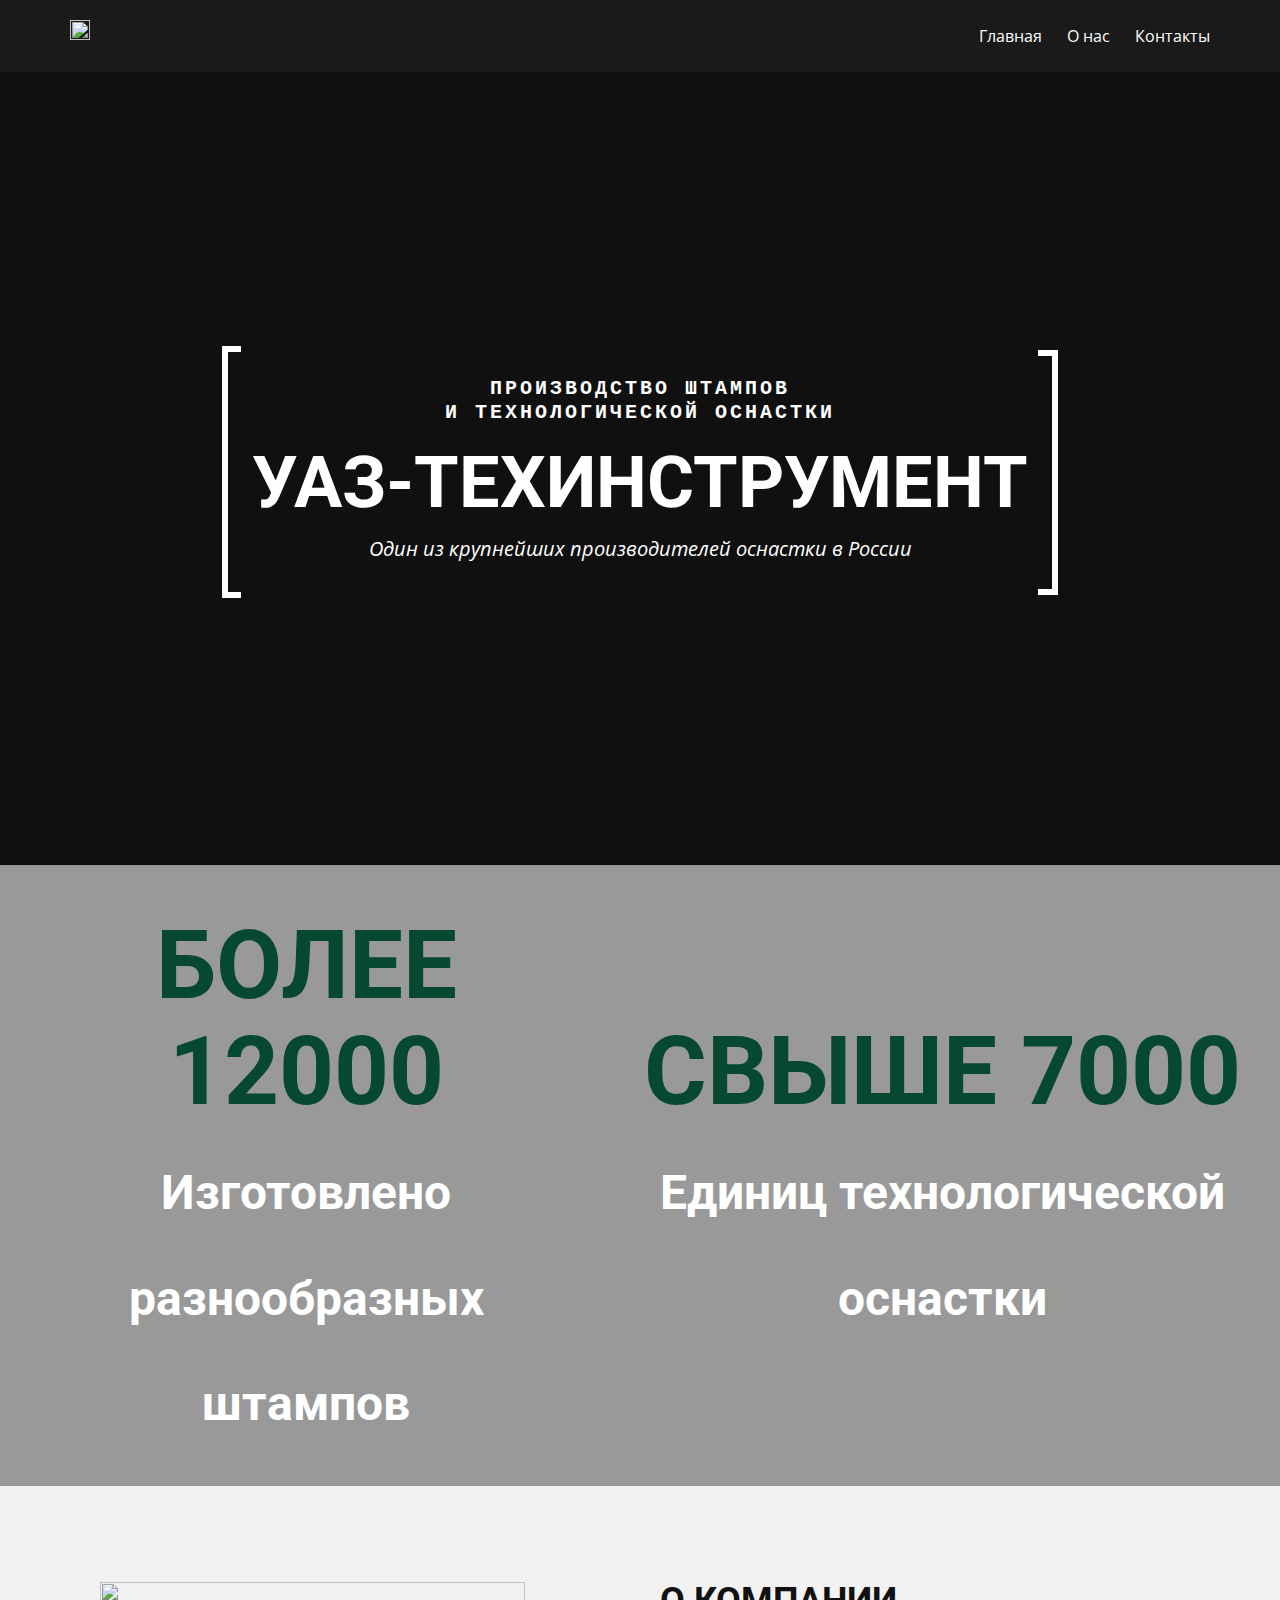
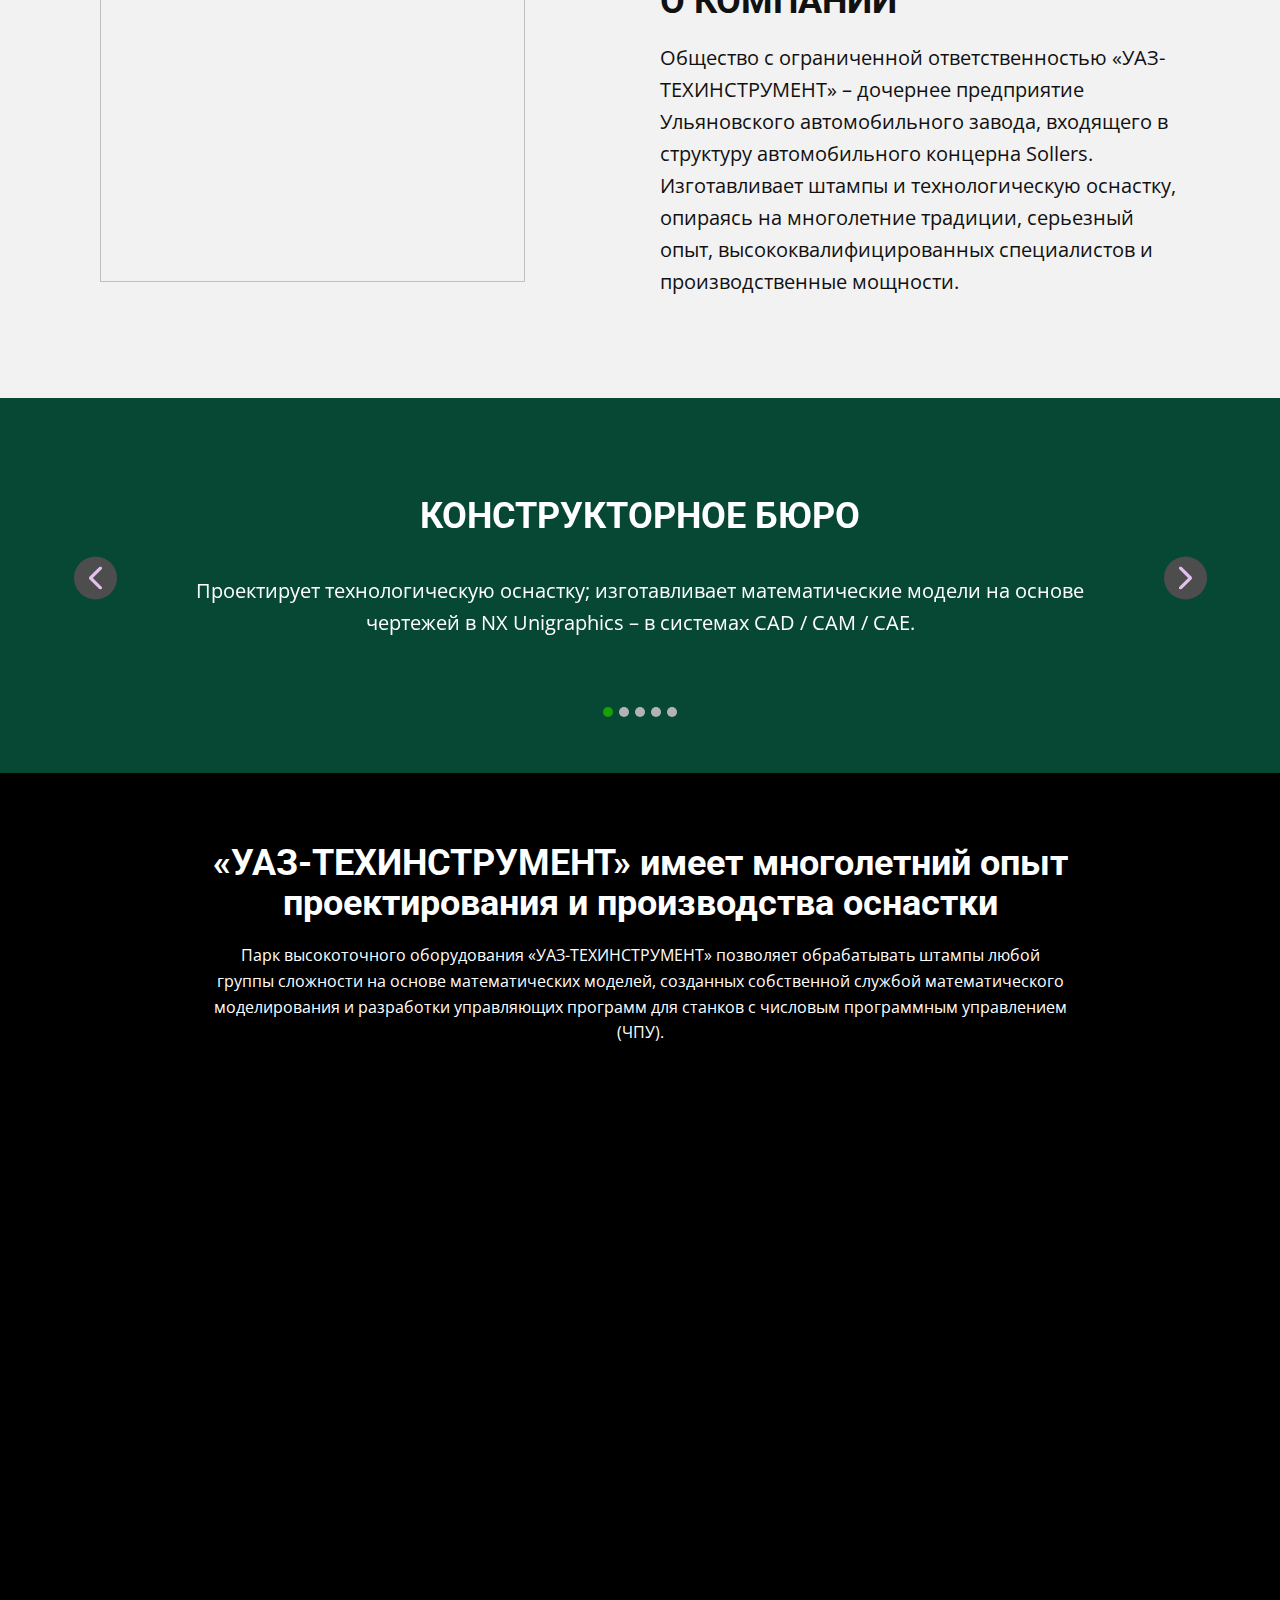
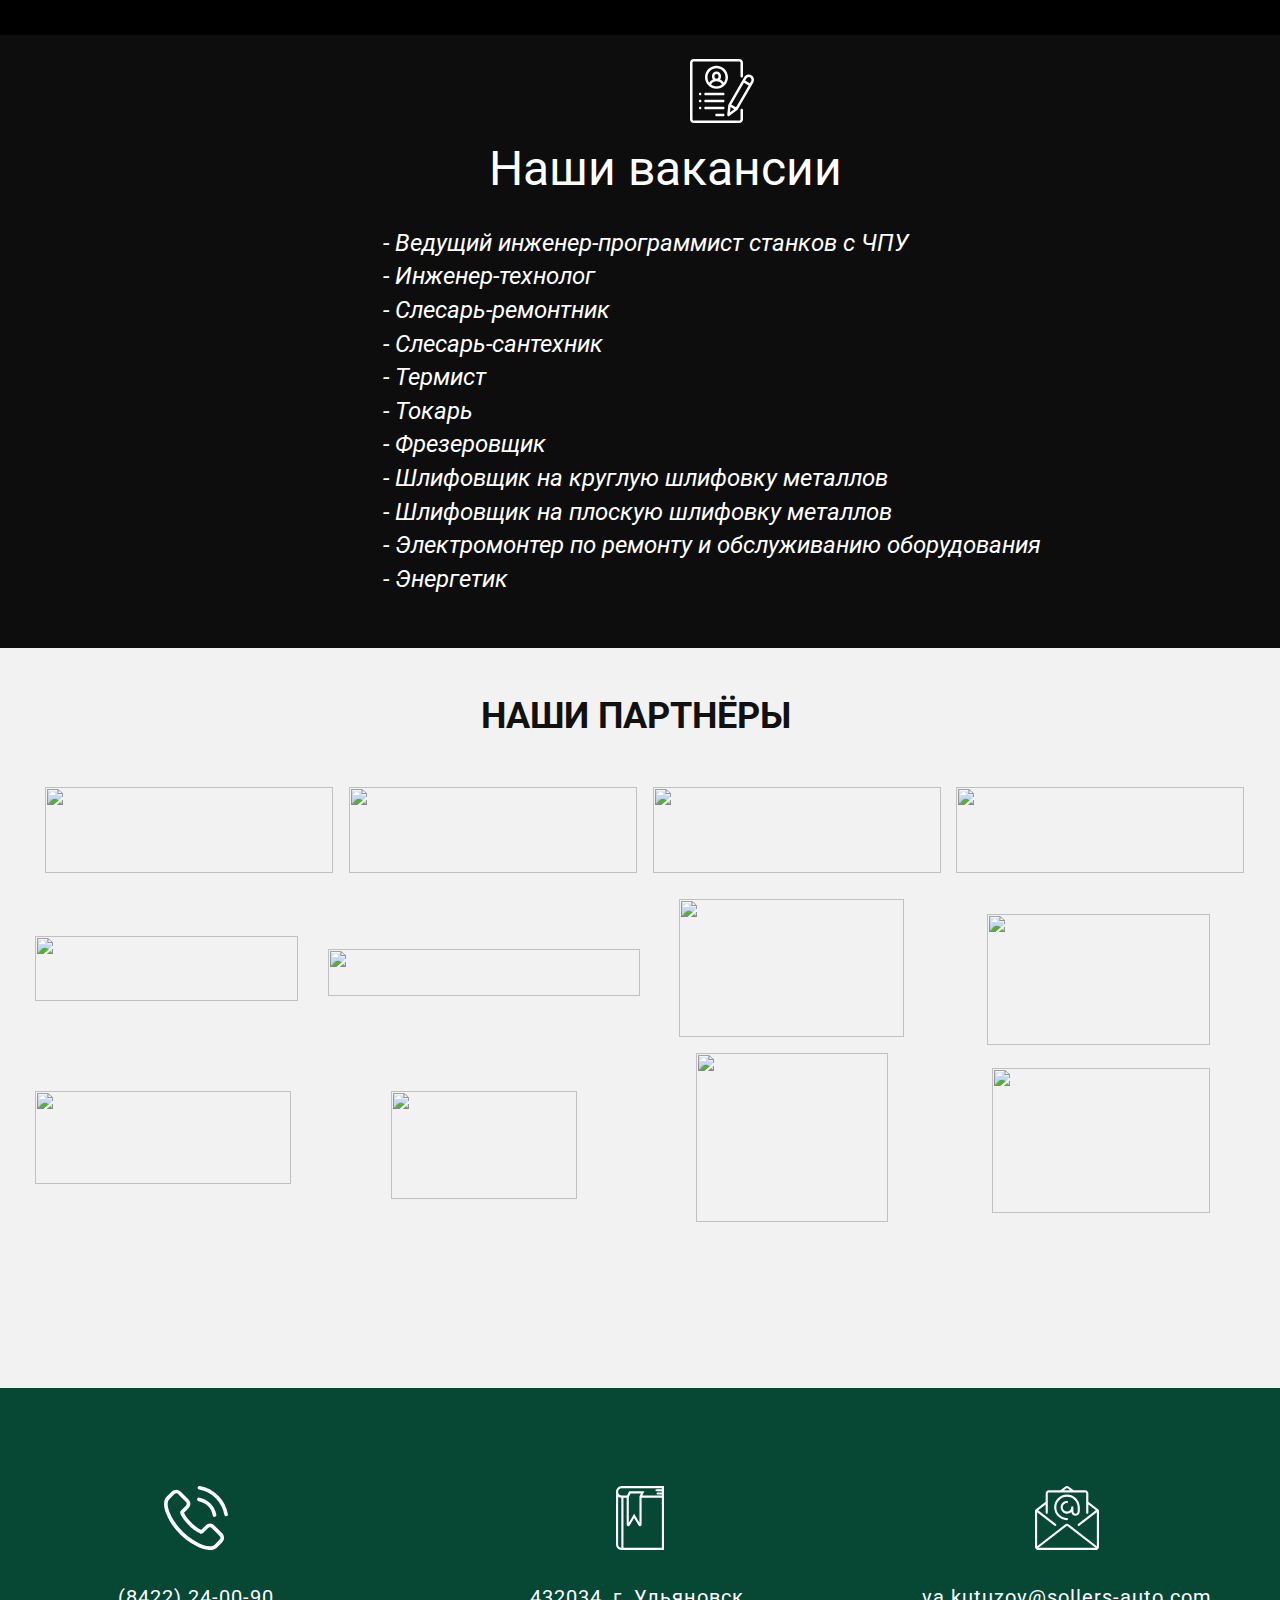
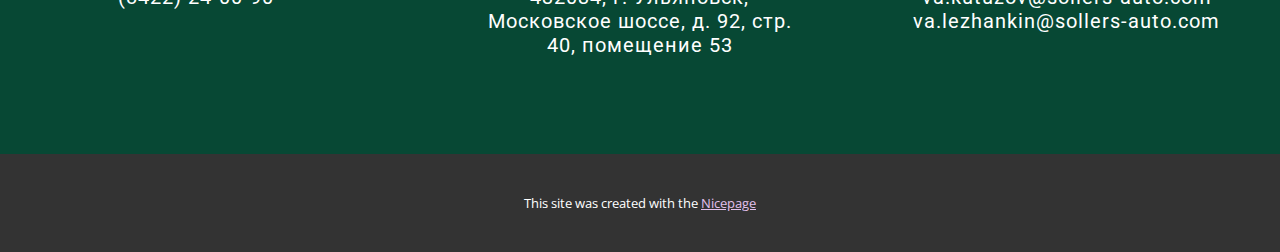
==== Главная.html @ 2b1d63ef "Add files via upload" ====
<!DOCTYPE html>
<html style="font-size: 16px;" lang="ru"><head>
    <meta name="viewport" content="width=device-width, initial-scale=1.0">
    <meta charset="utf-8">
    <meta name="keywords" content="Building Together, 450, Completed Projects, Building&nbsp;Information Modeling, We has a proud tradition of service as a General Contractor since 1974, Design &amp;amp;Build Package, BuildingRenovation, ProjectManagement, We Offer a Wide Range of Services, Company Certifications, HealthcareBuilding, EducationBuilding, Government
                                            Building, CommercialBuilding, ResidentialBuilding, Restaurant&nbsp;Facilities, We Work With the&nbsp;Best Partners">
    <meta name="description" content="">
    <title>Главная</title>
    <link rel="stylesheet" href="nicepage.css" media="screen">
<link rel="stylesheet" href="Главная.css" media="screen">
    <script class="u-script" type="text/javascript" src="jquery.js" defer=""></script>
    <script class="u-script" type="text/javascript" src="nicepage.js" defer=""></script>
    <meta name="generator" content="Nicepage 6.9.2, nicepage.com">
    <link id="u-theme-google-font" rel="stylesheet" href="https://fonts.googleapis.com/css?family=Roboto:100,100i,300,300i,400,400i,500,500i,700,700i,900,900i|Open+Sans:300,300i,400,400i,500,500i,600,600i,700,700i,800,800i">
    
    
    
    
    
    
    
    
    
    
    <script type="application/ld+json">{
		"@context": "http://schema.org",
		"@type": "Organization",
		"name": "",
		"logo": "images/default-logo.png"
}</script>
    <meta name="theme-color" content="#834496">
    <meta property="og:title" content="Главная">
    <meta property="og:type" content="website">
  <meta data-intl-tel-input-cdn-path="intlTelInput/"></head>
  <body data-path-to-root="./" data-include-products="false" class="u-body u-xl-mode" data-lang="ru"><header class="u-clearfix u-header u-header" id="sec-d73b"><div class="u-clearfix u-sheet u-sheet-1">
        <nav class="u-align-left u-font-size-14 u-menu u-menu-dropdown u-nav-spacing-25 u-offcanvas u-menu-1">
          <div class="menu-collapse">
            <a class="u-button-style u-nav-link" href="#" style="padding: 4px 0px; font-size: calc(1em + 8px);">
              <svg class="u-svg-link" preserveAspectRatio="xMidYMin slice" viewBox="0 0 302 302" style="undefined"><use xlink:href="#svg-7b92"></use></svg>
              <svg xmlns="http://www.w3.org/2000/svg" xmlns:xlink="http://www.w3.org/1999/xlink" version="1.1" id="svg-7b92" x="0px" y="0px" viewBox="0 0 302 302" style="enable-background:new 0 0 302 302;" xml:space="preserve" class="u-svg-content"><g><rect y="36" width="302" height="30"></rect><rect y="236" width="302" height="30"></rect><rect y="136" width="302" height="30"></rect>
</g><g></g><g></g><g></g><g></g><g></g><g></g><g></g><g></g><g></g><g></g><g></g><g></g><g></g><g></g><g></g></svg>
            </a>
          </div>
          <div class="u-nav-container">
            <ul class="u-nav u-spacing-25 u-unstyled"><li class="u-nav-item"><a class="u-button-style u-nav-link" href="Главная.html" style="padding: 8px 0px;">Главная</a>
</li><li class="u-nav-item"><a class="u-button-style u-nav-link" href="О-нас.html" style="padding: 8px 0px;">О нас</a>
</li><li class="u-nav-item"><a class="u-button-style u-nav-link" href="Контакты.html" style="padding: 8px 0px;">Контакты</a>
</li></ul>
          </div>
          <div class="u-nav-container-collapse">
            <div class="u-align-center u-black u-container-style u-inner-container-layout u-opacity u-opacity-95 u-sidenav">
              <div class="u-inner-container-layout u-sidenav-overflow">
                <div class="u-menu-close"></div>
                <ul class="u-align-center u-nav u-popupmenu-items u-unstyled u-nav-2"><li class="u-nav-item"><a class="u-button-style u-nav-link" href="Главная.html">Главная</a>
</li><li class="u-nav-item"><a class="u-button-style u-nav-link" href="О-нас.html">О нас</a>
</li><li class="u-nav-item"><a class="u-button-style u-nav-link" href="Контакты.html">Контакты</a>
</li></ul>
              </div>
            </div>
            <div class="u-black u-menu-overlay u-opacity u-opacity-70"></div>
          </div>
        </nav>
        <a href="#" class="u-image u-logo u-image-1" src="">
          <img src="images/default-logo.png" class="u-logo-image u-logo-image-1">
        </a>
      </div></header> 
    <section class="u-clearfix u-image u-shading u-section-1" id="sec-0ecc" data-image-width="1920" data-image-height="1282">
      <div class="u-clearfix u-sheet u-sheet-1">
        <div class="u-container-style u-expanded-width-md u-expanded-width-sm u-group u-group-1">
          <div class="u-container-layout u-valign-middle-xs u-container-layout-1">
            <div class="u-border-6 u-border-white u-shape u-shape-right u-shape-1"></div>
            <div class="u-border-6 u-border-white u-shape u-shape-left u-shape-2"></div>
            <h5 class="u-align-center u-custom-font u-font-courier-new u-text u-text-1"> Производство штампов<br>и технологической оснастки
            </h5>
            <h1 class="u-align-center u-custom-font u-font-titillium-Web u-text u-title u-text-2"> УАЗ-ТЕХИНСТРУМЕНТ</h1>
            <p class="u-align-center u-text u-text-3"> Один из крупнейших производителей оснастки в России</p>
          </div>
        </div>
      </div>
    </section>
    <section class="u-clearfix u-custom-color-6 u-section-2" id="sec-e8e1">
      <div class="data-layout-selected u-clearfix u-expanded-width u-layout-wrap u-layout-wrap-1">
        <div class="u-layout">
          <div class="u-layout-col">
            <div class="u-size-30">
              <div class="u-layout-row">
                <div class="u-container-style u-layout-cell u-left-cell u-right-cell u-size-60 u-layout-cell-1">
                  <div class="u-container-layout"></div>
                </div>
              </div>
            </div>
            <div class="u-size-30">
              <div class="u-layout-row">
                <div class="u-container-style u-layout-cell u-left-cell u-size-30 u-layout-cell-2">
                  <div class="u-container-layout u-valign-middle u-container-layout-2">
                    <h2 class="u-align-center u-font-titillium-Web u-text u-text-custom-color-5 u-text-1">БОЛЕЕ 12000<br>
                      <span style="font-size: 3rem;">
                        <span class="u-text-white">Изготовлено разнообразных штампов</span>
                      </span>
                      <br>
                    </h2>
                  </div>
                </div>
                <div class="u-container-style u-layout-cell u-size-30 u-layout-cell-3">
                  <div class="u-container-layout u-valign-middle u-container-layout-3">
                    <h2 class="u-align-center u-font-titillium-Web u-text u-text-custom-color-5 u-text-2">СВЫШЕ 7000<br>
                      <span style="font-size: 3rem;">
                        <span class="u-text-white">Единиц технологической оснастки </span>
                      </span>
                      <br>
                    </h2>
                  </div>
                </div>
              </div>
            </div>
          </div>
        </div>
      </div>
    </section>
    <section class="u-clearfix u-grey-5 u-section-3" id="sec-6acd">
      <div class="u-clearfix u-sheet u-sheet-1">
        <div class="custom-expanded data-layout-selected u-clearfix u-layout-wrap u-layout-wrap-1">
          <div class="u-layout">
            <div class="u-layout-row">
              <div class="u-container-style u-layout-cell u-right-cell u-size-60 u-layout-cell-1">
                <div class="u-container-layout u-container-layout-1">
                  <h2 class="u-custom-font u-font-titillium-Web u-text u-text-1">О КОМПАНИИ</h2>
                  <p class="u-text u-text-2"> Общество с ограниченной ответственностью «УАЗ-ТЕХИНСТРУМЕНТ»&nbsp;– дочернее предприятие Ульяновского автомобильного завода, входящего в структуру автомобильного концерна Sollers. Изготавливает штампы и технологическую оснастку, опираясь на многолетние традиции, серьезный опыт, высококвалифицированных специалистов и производственные мощности.</p>
                </div>
              </div>
            </div>
          </div>
        </div>
        <img class="u-image u-image-contain u-image-default u-image-1" src="images/logouaz.png" alt="" data-image-width="500" data-image-height="353">
      </div>
    </section>
    <section class="u-clearfix u-valign-middle u-section-4" id="carousel_5e61">
      <div class="data-layout-selected u-clearfix u-expanded-width u-layout-wrap u-layout-wrap-1">
        <div class="u-gutter-0 u-layout">
          <div class="u-layout-row">
            <div class="u-align-center u-container-style u-custom-color-5 u-layout-cell u-size-60 u-layout-cell-1">
              <div class="u-container-layout u-container-layout-1">
                <div id="carousel-94d7" data-interval="5000" data-u-ride="carousel" class="custom-expanded u-carousel u-slider u-slider-1">
                  <ol class="u-absolute-hcenter u-carousel-indicators u-carousel-indicators-1">
                    <li data-u-target="#carousel-94d7" class="u-active u-active-custom-color-4 u-grey-30 u-shape-circle" data-u-slide-to="0" style="width: 10px; height: 10px;"></li>
                    <li data-u-target="#carousel-94d7" class="u-active-custom-color-4 u-grey-30 u-shape-circle" data-u-slide-to="1" style="width: 10px; height: 10px;"></li>
                    <li data-u-target="#carousel-94d7" class="u-active-custom-color-4 u-grey-30 u-shape-circle" data-u-slide-to="2" style="width: 10px; height: 10px;"></li>
                    <li data-u-target="#carousel-94d7" class="u-active-custom-color-4 u-grey-30 u-shape-circle" data-u-slide-to="3" style="width: 10px; height: 10px;"></li>
                    <li data-u-target="#carousel-94d7" class="u-active-custom-color-4 u-grey-30 u-shape-circle" data-u-slide-to="4" style="width: 10px; height: 10px;"></li>
                  </ol>
                  <div class="u-carousel-inner" role="listbox">
                    <div class="u-active u-align-center u-carousel-item u-container-style u-slide">
                      <div class="u-container-layout u-container-layout-2">
                        <h4 class="u-text u-text-1"><b>КОНСТРУКТОРНОЕ&nbsp;</b><b>БЮРО</b>
                          <br>
                        </h4>
                        <p class="u-large-text u-text u-text-variant u-text-2"> Проектирует технологическую оснастку; изготавливает математические модели на основе чертежей в NX Unigraphics – в системах&nbsp;CAD&nbsp;/&nbsp;CAM&nbsp;/&nbsp;CAE.</p>
                      </div>
                    </div>
                    <div class="u-align-center u-carousel-item u-container-style u-slide">
                      <div class="u-container-layout u-container-layout-3">
                        <h4 class="u-text u-text-default u-text-3"> ЗАГОТОВИТЕЛЬНОЕ ПРОИЗВОДСТВО<br>
                        </h4>
                        <p class="u-large-text u-text u-text-variant u-text-4"> Получает из стандартного металлопроката заготовки любых сечений и геометрии.</p>
                      </div>
                    </div>
                    <div class="u-align-center u-carousel-item u-container-style u-slide">
                      <div class="u-container-layout u-container-layout-4">
                        <h4 class="u-text u-text-default u-text-5"> МЕХАНИЧЕСКАЯ ОБРАБОТКА<br>
                        </h4>
                        <p class="u-large-text u-text u-text-variant u-text-6"> Универсальная, 3D c ЧПУ. Производится на уникальных высокоточных станках, что гарантирует соответствие изделия чертежам, исполнение заказов различной сложности и точности.</p>
                      </div>
                    </div>
                    <div class="u-align-center u-carousel-item u-container-style u-slide">
                      <div class="u-container-layout u-container-layout-5">
                        <h4 class="u-text u-text-default u-text-7"> СБОРКА ГОТОВОЙ ОСНАСТКИ<br>
                        </h4>
                        <p class="u-large-text u-text u-text-variant u-text-8"> Выполняется с помощью измерительной техники для получения качественной продукции.</p>
                      </div>
                    </div>
                    <div class="u-align-center u-carousel-item u-container-style u-slide">
                      <div class="u-container-layout u-container-layout-6">
                        <h4 class="u-text u-text-default u-text-9"> ИСПЫТАНИЕ И НАЛАДКА ШТАМПОВ<br>
                        </h4>
                        <p class="u-large-text u-text u-text-variant u-text-10"> Осуществляется на собственных прессах с проведением многоступенчатого контроля и приемки готовой продукции для сдачи потребителю.</p>
                      </div>
                    </div>
                  </div>
                  <a class="u-absolute-vcenter u-carousel-control u-carousel-control-prev u-grey-70 u-icon-circle u-spacing-10 u-carousel-control-1" href="#carousel-94d7" role="button" data-u-slide="prev">
                    <span aria-hidden="true">
                      <svg viewBox="0 0 451.847 451.847"><path d="M97.141,225.92c0-8.095,3.091-16.192,9.259-22.366L300.689,9.27c12.359-12.359,32.397-12.359,44.751,0
c12.354,12.354,12.354,32.388,0,44.748L173.525,225.92l171.903,171.909c12.354,12.354,12.354,32.391,0,44.744
c-12.354,12.365-32.386,12.365-44.745,0l-194.29-194.281C100.226,242.115,97.141,234.018,97.141,225.92z"></path></svg>
                    </span>
                    <span class="sr-only">
                      <svg viewBox="0 0 451.847 451.847"><path d="M97.141,225.92c0-8.095,3.091-16.192,9.259-22.366L300.689,9.27c12.359-12.359,32.397-12.359,44.751,0
c12.354,12.354,12.354,32.388,0,44.748L173.525,225.92l171.903,171.909c12.354,12.354,12.354,32.391,0,44.744
c-12.354,12.365-32.386,12.365-44.745,0l-194.29-194.281C100.226,242.115,97.141,234.018,97.141,225.92z"></path></svg>
                    </span>
                  </a>
                  <a class="u-absolute-vcenter u-carousel-control u-carousel-control-next u-grey-70 u-icon-circle u-spacing-10 u-carousel-control-2" href="#carousel-94d7" role="button" data-u-slide="next">
                    <span aria-hidden="true">
                      <svg viewBox="0 0 451.846 451.847"><path d="M345.441,248.292L151.154,442.573c-12.359,12.365-32.397,12.365-44.75,0c-12.354-12.354-12.354-32.391,0-44.744
L278.318,225.92L106.409,54.017c-12.354-12.359-12.354-32.394,0-44.748c12.354-12.359,32.391-12.359,44.75,0l194.287,194.284
c6.177,6.18,9.262,14.271,9.262,22.366C354.708,234.018,351.617,242.115,345.441,248.292z"></path></svg>
                    </span>
                    <span class="sr-only">
                      <svg viewBox="0 0 451.846 451.847"><path d="M345.441,248.292L151.154,442.573c-12.359,12.365-32.397,12.365-44.75,0c-12.354-12.354-12.354-32.391,0-44.744
L278.318,225.92L106.409,54.017c-12.354-12.359-12.354-32.394,0-44.748c12.354-12.359,32.391-12.359,44.75,0l194.287,194.284
c6.177,6.18,9.262,14.271,9.262,22.366C354.708,234.018,351.617,242.115,345.441,248.292z"></path></svg>
                    </span>
                  </a>
                </div>
              </div>
            </div>
          </div>
        </div>
      </div>
    </section>
    <section class="u-black u-clearfix u-section-5" id="sec-be09">
      <div class="u-align-center u-container-style u-group u-group-1">
        <div class="u-container-layout u-valign-middle u-container-layout-1">
          <h2 class="u-custom-font u-font-titillium-Web u-text u-text-1"> «УАЗ-ТЕХИНСТРУМЕНТ»&nbsp;имеет многолетний опыт проектирования и производства оснастки</h2>
          <p class="u-text u-text-2"> Парк высокоточного оборудования «УАЗ-ТЕХИНСТРУМЕНТ» позволяет обрабатывать штампы любой группы сложности на основе математических моделей, созданных собственной службой математического моделирования и разработки управляющих программ для станков с числовым программным управлением (ЧПУ).</p>
        </div>
      </div>
      <div class="data-layout-selected u-clearfix u-expanded-width u-layout-wrap u-layout-wrap-1">
        <div class="u-layout">
          <div class="u-layout-row">
            <div class="u-container-style u-image u-layout-cell u-left-cell u-size-20 u-image-1" data-image-width="500" data-image-height="375">
              <div class="u-container-layout"></div>
            </div>
            <div class="u-container-style u-image u-layout-cell u-size-20 u-image-2" data-image-width="500" data-image-height="375">
              <div class="u-container-layout"></div>
            </div>
            <div class="u-container-style u-image u-layout-cell u-right-cell u-size-20 u-image-3" data-image-width="500" data-image-height="375">
              <div class="u-container-layout"></div>
            </div>
          </div>
        </div>
      </div>
    </section>
    <section class="u-clearfix u-image u-shading u-section-6" id="sec-4e96" data-image-width="1280" data-image-height="640">
      <div class="u-clearfix u-sheet u-sheet-1">
        <div class="u-container-style u-expanded-width-md u-expanded-width-sm u-group u-group-1">
          <div class="u-container-layout u-container-layout-1"><span class="u-icon u-icon-circle u-text-white u-icon-1"><svg class="u-svg-link" preserveAspectRatio="xMidYMin slice" viewBox="0 0 512 512" style=""><use xlink:href="#svg-3862"></use></svg><svg class="u-svg-content" viewBox="0 0 512 512" x="0px" y="0px" id="svg-3862" style="enable-background:new 0 0 512 512;"><g><g><path d="M414.007,148.75c5.522,0,10-4.477,10-10V30c0-16.542-13.458-30-30-30h-364c-16.542,0-30,13.458-30,30v452    c0,16.542,13.458,30,30,30h364c16.542,0,30-13.458,30-30v-73.672c0-5.523-4.478-10-10-10c-5.522,0-10,4.477-10,10V482    c0,5.514-4.486,10-10,10h-364c-5.514,0-10-4.486-10-10V30c0-5.514,4.486-10,10-10h364c5.514,0,10,4.486,10,10v108.75    C404.007,144.273,408.485,148.75,414.007,148.75z"></path>
</g>
</g><g><g><path d="M212.007,54c-50.729,0-92,41.271-92,92c0,26.317,11.11,50.085,28.882,66.869c0.333,0.356,0.687,0.693,1.074,1    c16.371,14.979,38.158,24.13,62.043,24.13c23.885,0,45.672-9.152,62.043-24.13c0.387-0.307,0.741-0.645,1.074-1    c17.774-16.784,28.884-40.552,28.884-66.869C304.007,95.271,262.736,54,212.007,54z M212.007,218    c-16.329,0-31.399-5.472-43.491-14.668c8.789-15.585,25.19-25.332,43.491-25.332c18.301,0,34.702,9.747,43.491,25.332    C243.405,212.528,228.336,218,212.007,218z M196.007,142v-6.5c0-8.822,7.178-16,16-16s16,7.178,16,16v6.5c0,8.822-7.178,16-16,16    S196.007,150.822,196.007,142z M269.947,188.683c-7.375-10.938-17.596-19.445-29.463-24.697c4.71-6.087,7.523-13.712,7.523-21.986    v-6.5c0-19.851-16.149-36-36-36s-36,16.149-36,36v6.5c0,8.274,2.813,15.899,7.523,21.986    c-11.867,5.252-22.088,13.759-29.463,24.697c-8.829-11.953-14.06-26.716-14.06-42.683c0-39.701,32.299-72,72-72s72,32.299,72,72    C284.007,161.967,278.776,176.73,269.947,188.683z"></path>
</g>
</g><g><g><path d="M266.007,438h-54c-5.522,0-10,4.477-10,10s4.478,10,10,10h54c5.522,0,10-4.477,10-10S271.529,438,266.007,438z"></path>
</g>
</g><g><g><path d="M266.007,382h-142c-5.522,0-10,4.477-10,10s4.478,10,10,10h142c5.522,0,10-4.477,10-10S271.529,382,266.007,382z"></path>
</g>
</g><g><g><path d="M266.007,326h-142c-5.522,0-10,4.477-10,10s4.478,10,10,10h142c5.522,0,10-4.477,10-10S271.529,326,266.007,326z"></path>
</g>
</g><g><g><path d="M88.366,272.93c-1.859-1.86-4.439-2.93-7.079-2.93c-2.631,0-5.211,1.07-7.07,2.93c-1.86,1.86-2.93,4.44-2.93,7.07    s1.069,5.21,2.93,7.07c1.87,1.86,4.439,2.93,7.07,2.93c2.64,0,5.21-1.07,7.079-2.93c1.86-1.86,2.931-4.44,2.931-7.07    S90.227,274.79,88.366,272.93z"></path>
</g>
</g><g><g><path d="M88.366,328.93c-1.869-1.86-4.439-2.93-7.079-2.93c-2.631,0-5.2,1.07-7.07,2.93c-1.86,1.86-2.93,4.44-2.93,7.07    s1.069,5.21,2.93,7.07c1.87,1.86,4.439,2.93,7.07,2.93c2.64,0,5.21-1.07,7.079-2.93c1.86-1.86,2.931-4.44,2.931-7.07    S90.227,330.79,88.366,328.93z"></path>
</g>
</g><g><g><path d="M88.366,384.93c-1.869-1.86-4.439-2.93-7.079-2.93c-2.631,0-5.2,1.07-7.07,2.93c-1.86,1.86-2.93,4.44-2.93,7.07    s1.069,5.21,2.93,7.07c1.859,1.86,4.439,2.93,7.07,2.93c2.64,0,5.22-1.07,7.079-2.93c1.86-1.86,2.931-4.44,2.931-7.07    S90.227,386.79,88.366,384.93z"></path>
</g>
</g><g><g><path d="M266.007,270h-142c-5.522,0-10,4.477-10,10s4.478,10,10,10h142c5.522,0,10-4.477,10-10S271.529,270,266.007,270z"></path>
</g>
</g><g><g><path d="M491.002,130.32c-9.715-5.609-21.033-7.099-31.871-4.196c-10.836,2.904-19.894,9.854-25.502,19.569L307.787,363.656    c-0.689,1.195-1.125,2.52-1.278,3.891l-8.858,79.344c-0.44,3.948,1.498,7.783,4.938,9.77c1.553,0.896,3.278,1.34,4.999,1.34    c2.092,0,4.176-0.655,5.931-1.948l64.284-47.344c1.111-0.818,2.041-1.857,2.73-3.052l125.841-217.963    C517.954,167.638,511.058,141.9,491.002,130.32z M320.063,426.394l4.626-41.432l28.942,16.71L320.063,426.394z M368.213,386.996    l-38.105-22l100.985-174.91l38.105,22L368.213,386.996z M489.054,177.693l-9.857,17.073l-38.105-22l9.857-17.073    c2.938-5.089,7.682-8.729,13.358-10.25c5.678-1.522,11.606-0.74,16.694,2.198c5.089,2.938,8.729,7.682,10.25,13.358    C492.772,166.675,491.992,172.604,489.054,177.693z"></path>
</g>
</g></svg></span>
            <h1 class="u-align-center u-text u-text-1"> Наши вакансии</h1>
            <h5 class="u-align-justify u-text u-text-2"> - Ведущий инженер-программист станков с ЧПУ<br>- Инженер-технолог<br>- Слесарь-ремонтник<br>- Слесарь-сантехник<br>- Термист<br>- Токарь<br>- Фрезеровщик<br>- Шлифовщик на круглую шлифовку металлов<br>- Шлифовщик на плоскую шлифовку металлов<br>- Электромонтер по ремонту и обслуживанию оборудования<br>- Энергетик
            </h5>
          </div>
        </div>
      </div>
    </section>
    <section class="u-clearfix u-grey-5 u-section-7" id="sec-79e1">
      <div class="u-clearfix u-sheet u-sheet-1">
        <h2 class="u-custom-font u-font-titillium-Web u-text u-text-1"> НАШИ ПАРТНЁРЫ</h2>
        <div class="u-list u-list-1">
          <div class="u-repeater u-repeater-1">
            <div class="u-container-style u-list-item u-repeater-item">
              <div class="u-container-layout u-similar-container u-valign-bottom u-container-layout-1">
                <img class="u-image u-image-default u-image-1" src="images/22.png" alt="" data-image-width="350" data-image-height="96">
              </div>
            </div>
            <div class="u-container-style u-list-item u-repeater-item">
              <div class="u-container-layout u-similar-container u-valign-bottom u-container-layout-2">
                <img class="u-image u-image-default u-image-2" src="images/18.png" alt="" data-image-width="500" data-image-height="333">
              </div>
            </div>
            <div class="u-container-style u-list-item u-repeater-item">
              <div class="u-container-layout u-similar-container u-valign-bottom u-container-layout-3">
                <img class="u-image u-image-contain u-image-default u-image-3" src="images/21.png" alt="" data-image-width="500" data-image-height="47">
              </div>
            </div>
            <div class="u-container-style u-list-item u-repeater-item">
              <div class="u-container-layout u-similar-container u-valign-bottom u-container-layout-4">
                <img class="u-image u-image-contain u-image-default u-image-4" src="images/15.png" alt="" data-image-width="346" data-image-height="146">
              </div>
            </div>
          </div>
        </div>
        <img class="u-image u-image-contain u-image-default u-image-5" src="images/20.png" alt="" data-image-width="300" data-image-height="176">
        <img class="u-image u-image-default u-image-6" src="images/17.png" alt="" data-image-width="500" data-image-height="294">
        <img class="u-image u-image-contain u-image-default u-image-7" src="images/19.png" alt="" data-image-width="500" data-image-height="124">
        <img class="u-image u-image-default u-image-8" src="images/16.png" alt="" data-image-width="500" data-image-height="83">
        <img class="u-image u-image-contain u-image-default u-image-9" src="images/13.png" alt="" data-image-width="500" data-image-height="375">
        <img class="u-image u-image-contain u-image-default u-image-10" src="images/10.png" alt="" data-image-width="350" data-image-height="204">
        <img class="u-image u-image-contain u-image-default u-image-11" src="images/11.png" alt="" data-image-width="350" data-image-height="139">
        <img class="u-image u-image-default u-preserve-proportions u-image-12" src="images/12.png" alt="" data-image-width="240" data-image-height="140">
      </div>
    </section>
    <section class="u-clearfix u-section-8" id="carousel_c775">
      <div class="data-layout-selected u-clearfix u-expanded-width u-layout-wrap u-layout-wrap-1">
        <div class="u-gutter-0 u-layout">
          <div class="u-layout-row">
            <div class="u-align-center-md u-align-center-sm u-align-center-xs u-container-style u-custom-color-5 u-layout-cell u-left-cell u-size-20 u-size-20-md u-layout-cell-1">
              <div class="u-container-layout u-valign-middle-md u-valign-middle-sm u-valign-middle-xs u-container-layout-1"><span class="u-icon u-icon-circle u-icon-1"><svg class="u-svg-link" preserveAspectRatio="xMidYMin slice" viewBox="0 0 473.806 473.806" style=""><use xlink:href="#svg-08a4"></use></svg><svg class="u-svg-content" viewBox="0 0 473.806 473.806" x="0px" y="0px" id="svg-08a4" style="enable-background:new 0 0 473.806 473.806;"><g><g><path d="M374.456,293.506c-9.7-10.1-21.4-15.5-33.8-15.5c-12.3,0-24.1,5.3-34.2,15.4l-31.6,31.5c-2.6-1.4-5.2-2.7-7.7-4    c-3.6-1.8-7-3.5-9.9-5.3c-29.6-18.8-56.5-43.3-82.3-75c-12.5-15.8-20.9-29.1-27-42.6c8.2-7.5,15.8-15.3,23.2-22.8    c2.8-2.8,5.6-5.7,8.4-8.5c21-21,21-48.2,0-69.2l-27.3-27.3c-3.1-3.1-6.3-6.3-9.3-9.5c-6-6.2-12.3-12.6-18.8-18.6    c-9.7-9.6-21.3-14.7-33.5-14.7s-24,5.1-34,14.7c-0.1,0.1-0.1,0.1-0.2,0.2l-34,34.3c-12.8,12.8-20.1,28.4-21.7,46.5    c-2.4,29.2,6.2,56.4,12.8,74.2c16.2,43.7,40.4,84.2,76.5,127.6c43.8,52.3,96.5,93.6,156.7,122.7c23,10.9,53.7,23.8,88,26    c2.1,0.1,4.3,0.2,6.3,0.2c23.1,0,42.5-8.3,57.7-24.8c0.1-0.2,0.3-0.3,0.4-0.5c5.2-6.3,11.2-12,17.5-18.1c4.3-4.1,8.7-8.4,13-12.9    c9.9-10.3,15.1-22.3,15.1-34.6c0-12.4-5.3-24.3-15.4-34.3L374.456,293.506z M410.256,398.806    C410.156,398.806,410.156,398.906,410.256,398.806c-3.9,4.2-7.9,8-12.2,12.2c-6.5,6.2-13.1,12.7-19.3,20    c-10.1,10.8-22,15.9-37.6,15.9c-1.5,0-3.1,0-4.6-0.1c-29.7-1.9-57.3-13.5-78-23.4c-56.6-27.4-106.3-66.3-147.6-115.6    c-34.1-41.1-56.9-79.1-72-119.9c-9.3-24.9-12.7-44.3-11.2-62.6c1-11.7,5.5-21.4,13.8-29.7l34.1-34.1c4.9-4.6,10.1-7.1,15.2-7.1    c6.3,0,11.4,3.8,14.6,7c0.1,0.1,0.2,0.2,0.3,0.3c6.1,5.7,11.9,11.6,18,17.9c3.1,3.2,6.3,6.4,9.5,9.7l27.3,27.3    c10.6,10.6,10.6,20.4,0,31c-2.9,2.9-5.7,5.8-8.6,8.6c-8.4,8.6-16.4,16.6-25.1,24.4c-0.2,0.2-0.4,0.3-0.5,0.5    c-8.6,8.6-7,17-5.2,22.7c0.1,0.3,0.2,0.6,0.3,0.9c7.1,17.2,17.1,33.4,32.3,52.7l0.1,0.1c27.6,34,56.7,60.5,88.8,80.8    c4.1,2.6,8.3,4.7,12.3,6.7c3.6,1.8,7,3.5,9.9,5.3c0.4,0.2,0.8,0.5,1.2,0.7c3.4,1.7,6.6,2.5,9.9,2.5c8.3,0,13.5-5.2,15.2-6.9    l34.2-34.2c3.4-3.4,8.8-7.5,15.1-7.5c6.2,0,11.3,3.9,14.4,7.3c0.1,0.1,0.1,0.1,0.2,0.2l55.1,55.1    C420.456,377.706,420.456,388.206,410.256,398.806z"></path><path d="M256.056,112.706c26.2,4.4,50,16.8,69,35.8s31.3,42.8,35.8,69c1.1,6.6,6.8,11.2,13.3,11.2c0.8,0,1.5-0.1,2.3-0.2    c7.4-1.2,12.3-8.2,11.1-15.6c-5.4-31.7-20.4-60.6-43.3-83.5s-51.8-37.9-83.5-43.3c-7.4-1.2-14.3,3.7-15.6,11    S248.656,111.506,256.056,112.706z"></path><path d="M473.256,209.006c-8.9-52.2-33.5-99.7-71.3-137.5s-85.3-62.4-137.5-71.3c-7.3-1.3-14.2,3.7-15.5,11    c-1.2,7.4,3.7,14.3,11.1,15.6c46.6,7.9,89.1,30,122.9,63.7c33.8,33.8,55.8,76.3,63.7,122.9c1.1,6.6,6.8,11.2,13.3,11.2    c0.8,0,1.5-0.1,2.3-0.2C469.556,223.306,474.556,216.306,473.256,209.006z"></path>
</g>
</g></svg></span>
                <h5 class="u-align-center-lg u-align-center-xl u-custom-font u-font-titillium-Web u-text u-text-1"> (8422) 24-00-90<br>
                </h5>
              </div>
            </div>
            <div class="u-align-center-lg u-align-center-sm u-align-center-xl u-align-center-xs u-container-style u-custom-color-5 u-layout-cell u-size-20 u-size-20-md u-layout-cell-2">
              <div class="u-container-layout u-valign-middle-sm u-valign-middle-xs u-container-layout-2"><span class="u-icon u-icon-circle u-icon-2"><svg class="u-svg-link" preserveAspectRatio="xMidYMin slice" viewBox="0 0 60 60" style=""><use xlink:href="#svg-30a8"></use></svg><svg class="u-svg-content" viewBox="0 0 60 60" x="0px" y="0px" id="svg-30a8" style="enable-background:new 0 0 60 60;"><path d="M13,0c-1.547,0-3.033,0.662-4.078,1.817C7.895,2.954,7.389,4.476,7.525,6H7.5v48.958C7.5,57.738,9.762,60,12.542,60H52.5V11  V9V0H13z M9.5,54.958V9.998c0.836,0.629,1.875,1.002,3,1.002v46.996C10.842,57.973,9.5,56.621,9.5,54.958z M50.5,58h-36V11h3v25.201  c0,0.682,0.441,1.262,1.099,1.444c0.137,0.037,0.273,0.056,0.408,0.056c0.015,0,0.029-0.005,0.044-0.006  c0.045-0.001,0.088-0.012,0.133-0.017c0.103-0.012,0.202-0.033,0.299-0.066c0.048-0.016,0.093-0.035,0.138-0.056  c0.094-0.043,0.18-0.097,0.263-0.159c0.036-0.027,0.073-0.05,0.106-0.08c0.111-0.099,0.212-0.211,0.292-0.346l4.217-7.028  l4.217,7.029c0.327,0.545,0.939,0.801,1.55,0.687c0.045-0.008,0.089-0.002,0.134-0.014c0.657-0.183,1.099-0.763,1.099-1.444V11h19  V58z M29.64,9.483l-0.003,0.007L29.5,9.764v0.042l-0.1,0.23l0.1,0.152v0.112V34.39l-5-8.333l-5,8.333V10.236L21.118,7h9.764  L29.64,9.483z M32.118,9l2-4H19.882l-2,4h-4.67c-1.894,0-3.516-1.379-3.693-3.14c-0.101-0.998,0.214-1.957,0.887-2.701  C11.071,2.422,12.017,2,13,2h37.5v1h-5c-0.553,0-1,0.447-1,1s0.447,1,1,1h5v1h-4c-0.553,0-1,0.447-1,1s0.447,1,1,1h4v1H32.118z"></path></svg></span>
                <h5 class="u-align-center-md u-custom-font u-font-titillium-Web u-text u-text-2"> 432034, г. Ульяновск, Московское шоссе, д. 92, стр. 40, помещение 53<br>
                </h5>
              </div>
            </div>
            <div class="u-align-center u-container-style u-custom-color-5 u-layout-cell u-right-cell u-size-20 u-size-20-md u-layout-cell-3">
              <div class="u-container-layout u-valign-middle-md u-valign-middle-sm u-valign-middle-xs u-container-layout-3"><span class="u-icon u-icon-circle u-icon-3"><svg class="u-svg-link" preserveAspectRatio="xMidYMin slice" viewBox="0 0 511.974 511.974" style=""><use xlink:href="#svg-e5bc"></use></svg><svg class="u-svg-content" viewBox="0 0 511.974 511.974" x="0px" y="0px" id="svg-e5bc" style="enable-background:new 0 0 511.974 511.974;"><g><g><g><path d="M511.872,195.725c-0.053-0.588-0.17-1.169-0.35-1.732c-0.117-0.503-0.28-0.994-0.486-1.468     c-0.239-0.463-0.525-0.901-0.853-1.306c-0.329-0.481-0.71-0.924-1.135-1.323c-0.137-0.119-0.196-0.282-0.341-0.401     l-82.065-63.735V59.704c0-14.138-11.462-25.6-25.6-25.6h-92.476L271.539,5.355c-9.147-7.134-21.974-7.134-31.121,0     l-37.035,28.749h-92.476c-14.138,0-25.6,11.461-25.6,25.6v66.057L3.268,189.496c-0.145,0.12-0.205,0.282-0.341,0.401     c-0.425,0.398-0.806,0.842-1.135,1.323c-0.328,0.405-0.614,0.842-0.853,1.306c-0.207,0.473-0.369,0.965-0.486,1.468     c-0.178,0.555-0.295,1.127-0.35,1.707c0,0.179-0.102,0.333-0.102,0.512V486.37c0.012,5.428,1.768,10.708,5.009,15.061     c0.051,0.077,0.06,0.171,0.119,0.239c0.06,0.068,0.188,0.145,0.273,0.239c4.794,6.308,12.25,10.027,20.173,10.061h460.8     c7.954-0.024,15.441-3.761,20.241-10.103c0.068-0.085,0.171-0.111,0.23-0.196c0.06-0.085,0.068-0.162,0.12-0.239     c3.241-4.354,4.997-9.634,5.009-15.061V196.237C511.974,196.058,511.881,195.904,511.872,195.725z M250.854,18.82     c2.98-2.368,7.2-2.368,10.18,0l19.686,15.283h-49.493L250.854,18.82z M27.725,494.904l223.13-173.321     c2.982-2.364,7.199-2.364,10.18,0l223.189,173.321H27.725z M494.908,481.6L271.539,308.117c-9.149-7.128-21.972-7.128-31.121,0     L17.041,481.6V209.233L156.877,317.82c3.726,2.889,9.088,2.211,11.977-1.515c2.889-3.726,2.211-9.088-1.515-11.977     L25.276,194.018l60.032-46.652v65.937c0,4.713,3.821,8.533,8.533,8.533c4.713,0,8.533-3.821,8.533-8.533v-153.6     c0-4.713,3.82-8.533,8.533-8.533h290.133c4.713,0,8.533,3.82,8.533,8.533v153.6c0,4.713,3.82,8.533,8.533,8.533     s8.533-3.821,8.533-8.533v-65.937l60.032,46.652l-142.31,110.507c-2.448,1.855-3.711,4.883-3.305,7.928s2.417,5.637,5.266,6.786     c2.849,1.149,6.096,0.679,8.501-1.232l140.083-108.774V481.6z"></path><path d="M358.374,204.77v-34.133c0-56.554-45.846-102.4-102.4-102.4c-56.554,0-102.4,45.846-102.4,102.4     s45.846,102.4,102.4,102.4c4.713,0,8.533-3.82,8.533-8.533s-3.82-8.533-8.533-8.533c-47.128,0-85.333-38.205-85.333-85.333     s38.205-85.333,85.333-85.333s85.333,38.205,85.333,85.333v34.133c0,9.426-7.641,17.067-17.067,17.067     s-17.067-7.641-17.067-17.067v-34.133c0-4.713-3.82-8.533-8.533-8.533s-8.533,3.82-8.533,8.533     c0,18.851-15.282,34.133-34.133,34.133c-18.851,0-34.133-15.282-34.133-34.133s15.282-34.133,34.133-34.133     c4.713,0,8.533-3.82,8.533-8.533s-3.82-8.533-8.533-8.533c-22.915-0.051-43.074,15.13-49.354,37.168     c-6.28,22.038,2.847,45.565,22.347,57.601c19.5,12.036,44.622,9.65,61.507-5.843c1.858,18.046,17.543,31.464,35.659,30.505     C344.25,237.91,358.431,222.912,358.374,204.77z"></path>
</g>
</g>
</g></svg></span>
                <h5 class="u-custom-font u-font-titillium-Web u-text u-text-3"> va.kutuzov@sollers-auto.com <br>va.lezhankin@sollers-auto.com<br>
                </h5>
              </div>
            </div>
          </div>
        </div>
      </div>
    </section>
    
    
    
    
    <section class="u-backlink u-clearfix u-grey-80">
      <p class="u-text">
        <span>This site was created with the </span>
        <a class="u-link" href="https://nicepage.com/" target="_blank" rel="nofollow">
          <span>Nicepage</span>
        </a>
      </p>
    </section>
  
</body></html>
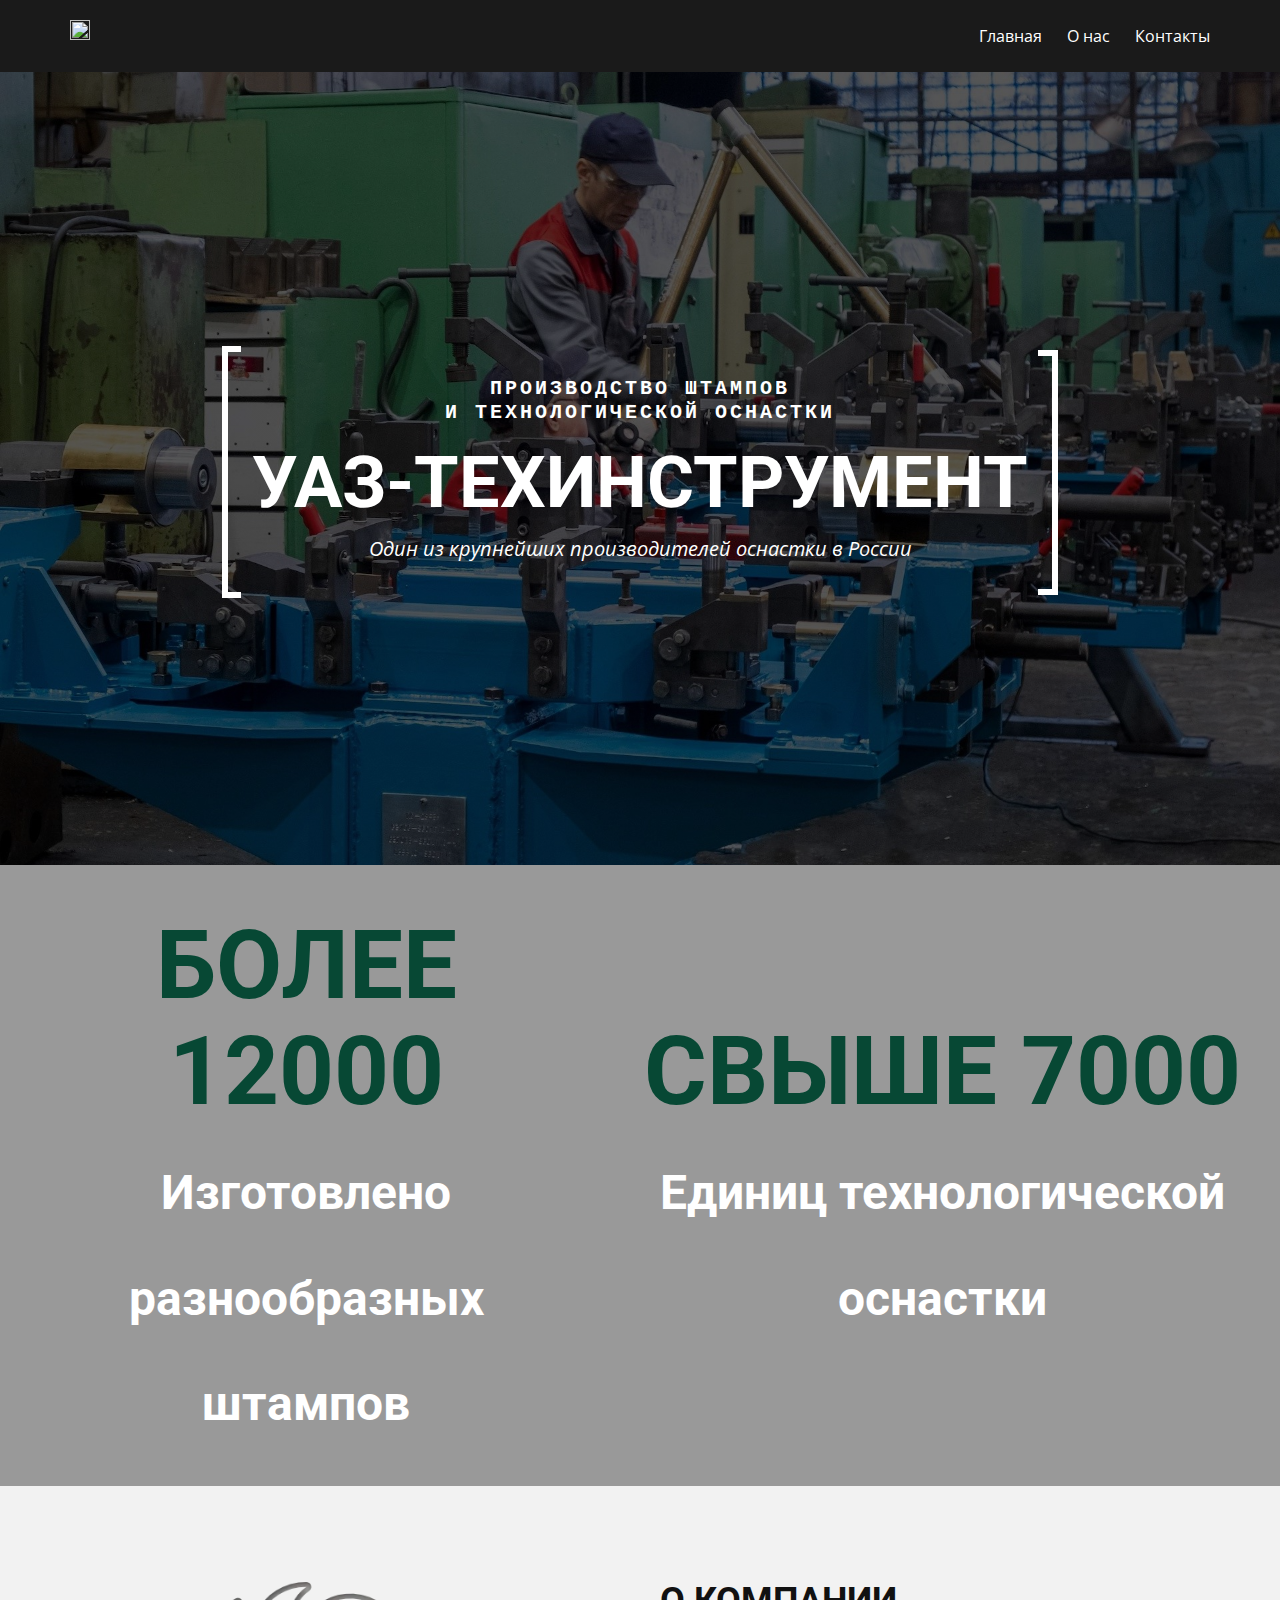
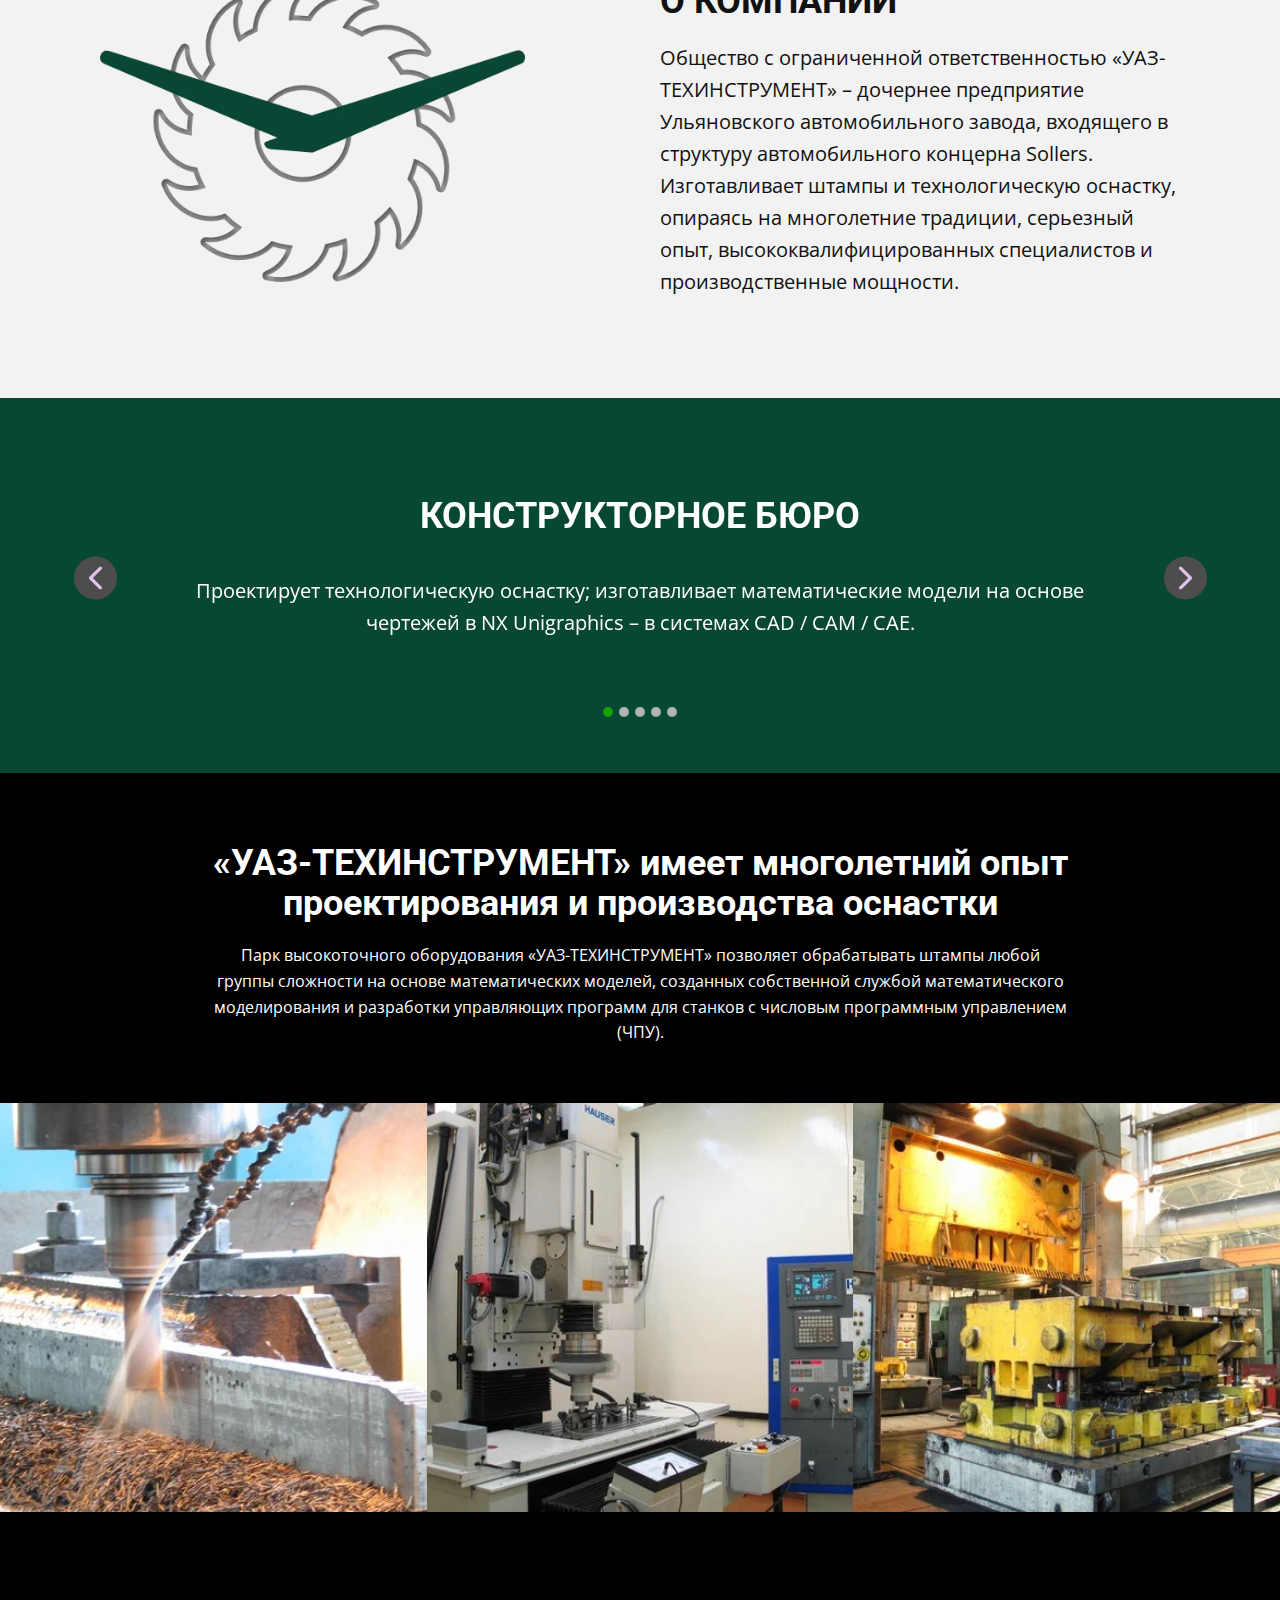
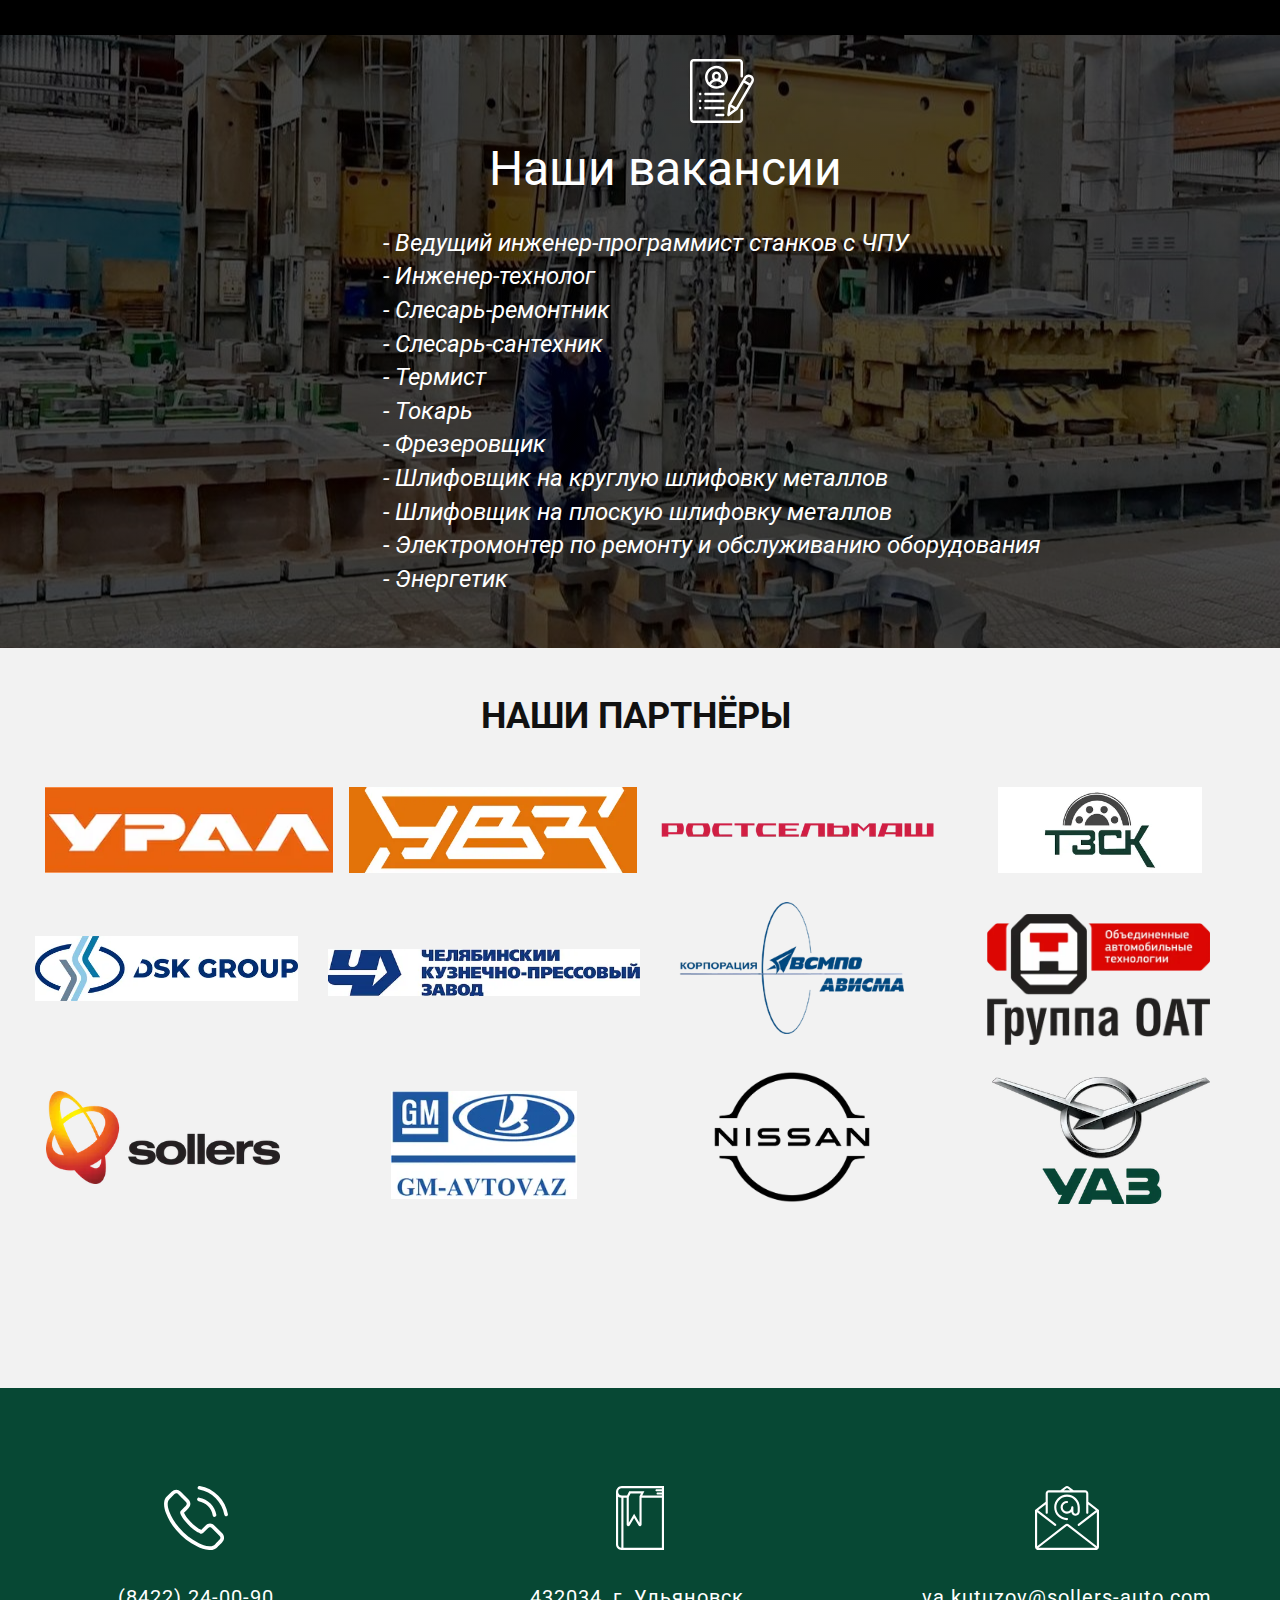
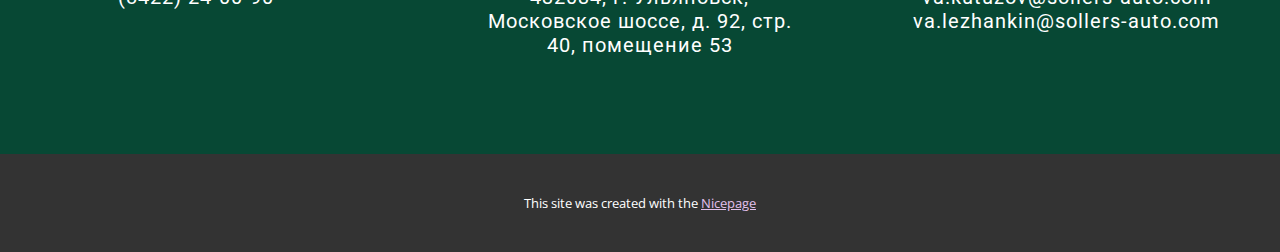
==== commit 6a73ba44: "Add files via upload" ====
--- a/Главная.html
+++ b/Главная.html
@@ -140,13 +140,13 @@
           <div class="u-layout-row">
             <div class="u-align-center u-container-style u-custom-color-5 u-layout-cell u-size-60 u-layout-cell-1">
               <div class="u-container-layout u-container-layout-1">
-                <div id="carousel-94d7" data-interval="5000" data-u-ride="carousel" class="custom-expanded u-carousel u-slider u-slider-1">
+                <div id="carousel-f4c5" data-interval="5000" data-u-ride="carousel" class="custom-expanded u-carousel u-slider u-slider-1">
                   <ol class="u-absolute-hcenter u-carousel-indicators u-carousel-indicators-1">
-                    <li data-u-target="#carousel-94d7" class="u-active u-active-custom-color-4 u-grey-30 u-shape-circle" data-u-slide-to="0" style="width: 10px; height: 10px;"></li>
-                    <li data-u-target="#carousel-94d7" class="u-active-custom-color-4 u-grey-30 u-shape-circle" data-u-slide-to="1" style="width: 10px; height: 10px;"></li>
-                    <li data-u-target="#carousel-94d7" class="u-active-custom-color-4 u-grey-30 u-shape-circle" data-u-slide-to="2" style="width: 10px; height: 10px;"></li>
-                    <li data-u-target="#carousel-94d7" class="u-active-custom-color-4 u-grey-30 u-shape-circle" data-u-slide-to="3" style="width: 10px; height: 10px;"></li>
-                    <li data-u-target="#carousel-94d7" class="u-active-custom-color-4 u-grey-30 u-shape-circle" data-u-slide-to="4" style="width: 10px; height: 10px;"></li>
+                    <li data-u-target="#carousel-f4c5" class="u-active u-active-custom-color-4 u-grey-30 u-shape-circle" data-u-slide-to="0" style="width: 10px; height: 10px;"></li>
+                    <li data-u-target="#carousel-f4c5" class="u-active-custom-color-4 u-grey-30 u-shape-circle" data-u-slide-to="1" style="width: 10px; height: 10px;"></li>
+                    <li data-u-target="#carousel-f4c5" class="u-active-custom-color-4 u-grey-30 u-shape-circle" data-u-slide-to="2" style="width: 10px; height: 10px;"></li>
+                    <li data-u-target="#carousel-f4c5" class="u-active-custom-color-4 u-grey-30 u-shape-circle" data-u-slide-to="3" style="width: 10px; height: 10px;"></li>
+                    <li data-u-target="#carousel-f4c5" class="u-active-custom-color-4 u-grey-30 u-shape-circle" data-u-slide-to="4" style="width: 10px; height: 10px;"></li>
                   </ol>
                   <div class="u-carousel-inner" role="listbox">
                     <div class="u-active u-align-center u-carousel-item u-container-style u-slide">
@@ -186,7 +186,7 @@
                       </div>
                     </div>
                   </div>
-                  <a class="u-absolute-vcenter u-carousel-control u-carousel-control-prev u-grey-70 u-icon-circle u-spacing-10 u-carousel-control-1" href="#carousel-94d7" role="button" data-u-slide="prev">
+                  <a class="u-absolute-vcenter u-carousel-control u-carousel-control-prev u-grey-70 u-icon-circle u-spacing-10 u-carousel-control-1" href="#carousel-f4c5" role="button" data-u-slide="prev">
                     <span aria-hidden="true">
                       <svg viewBox="0 0 451.847 451.847"><path d="M97.141,225.92c0-8.095,3.091-16.192,9.259-22.366L300.689,9.27c12.359-12.359,32.397-12.359,44.751,0
 c12.354,12.354,12.354,32.388,0,44.748L173.525,225.92l171.903,171.909c12.354,12.354,12.354,32.391,0,44.744
@@ -198,7 +198,7 @@
 c-12.354,12.365-32.386,12.365-44.745,0l-194.29-194.281C100.226,242.115,97.141,234.018,97.141,225.92z"></path></svg>
                     </span>
                   </a>
-                  <a class="u-absolute-vcenter u-carousel-control u-carousel-control-next u-grey-70 u-icon-circle u-spacing-10 u-carousel-control-2" href="#carousel-94d7" role="button" data-u-slide="next">
+                  <a class="u-absolute-vcenter u-carousel-control u-carousel-control-next u-grey-70 u-icon-circle u-spacing-10 u-carousel-control-2" href="#carousel-f4c5" role="button" data-u-slide="next">
                     <span aria-hidden="true">
                       <svg viewBox="0 0 451.846 451.847"><path d="M345.441,248.292L151.154,442.573c-12.359,12.365-32.397,12.365-44.75,0c-12.354-12.354-12.354-32.391,0-44.744
 L278.318,225.92L106.409,54.017c-12.354-12.359-12.354-32.394,0-44.748c12.354-12.359,32.391-12.359,44.75,0l194.287,194.284
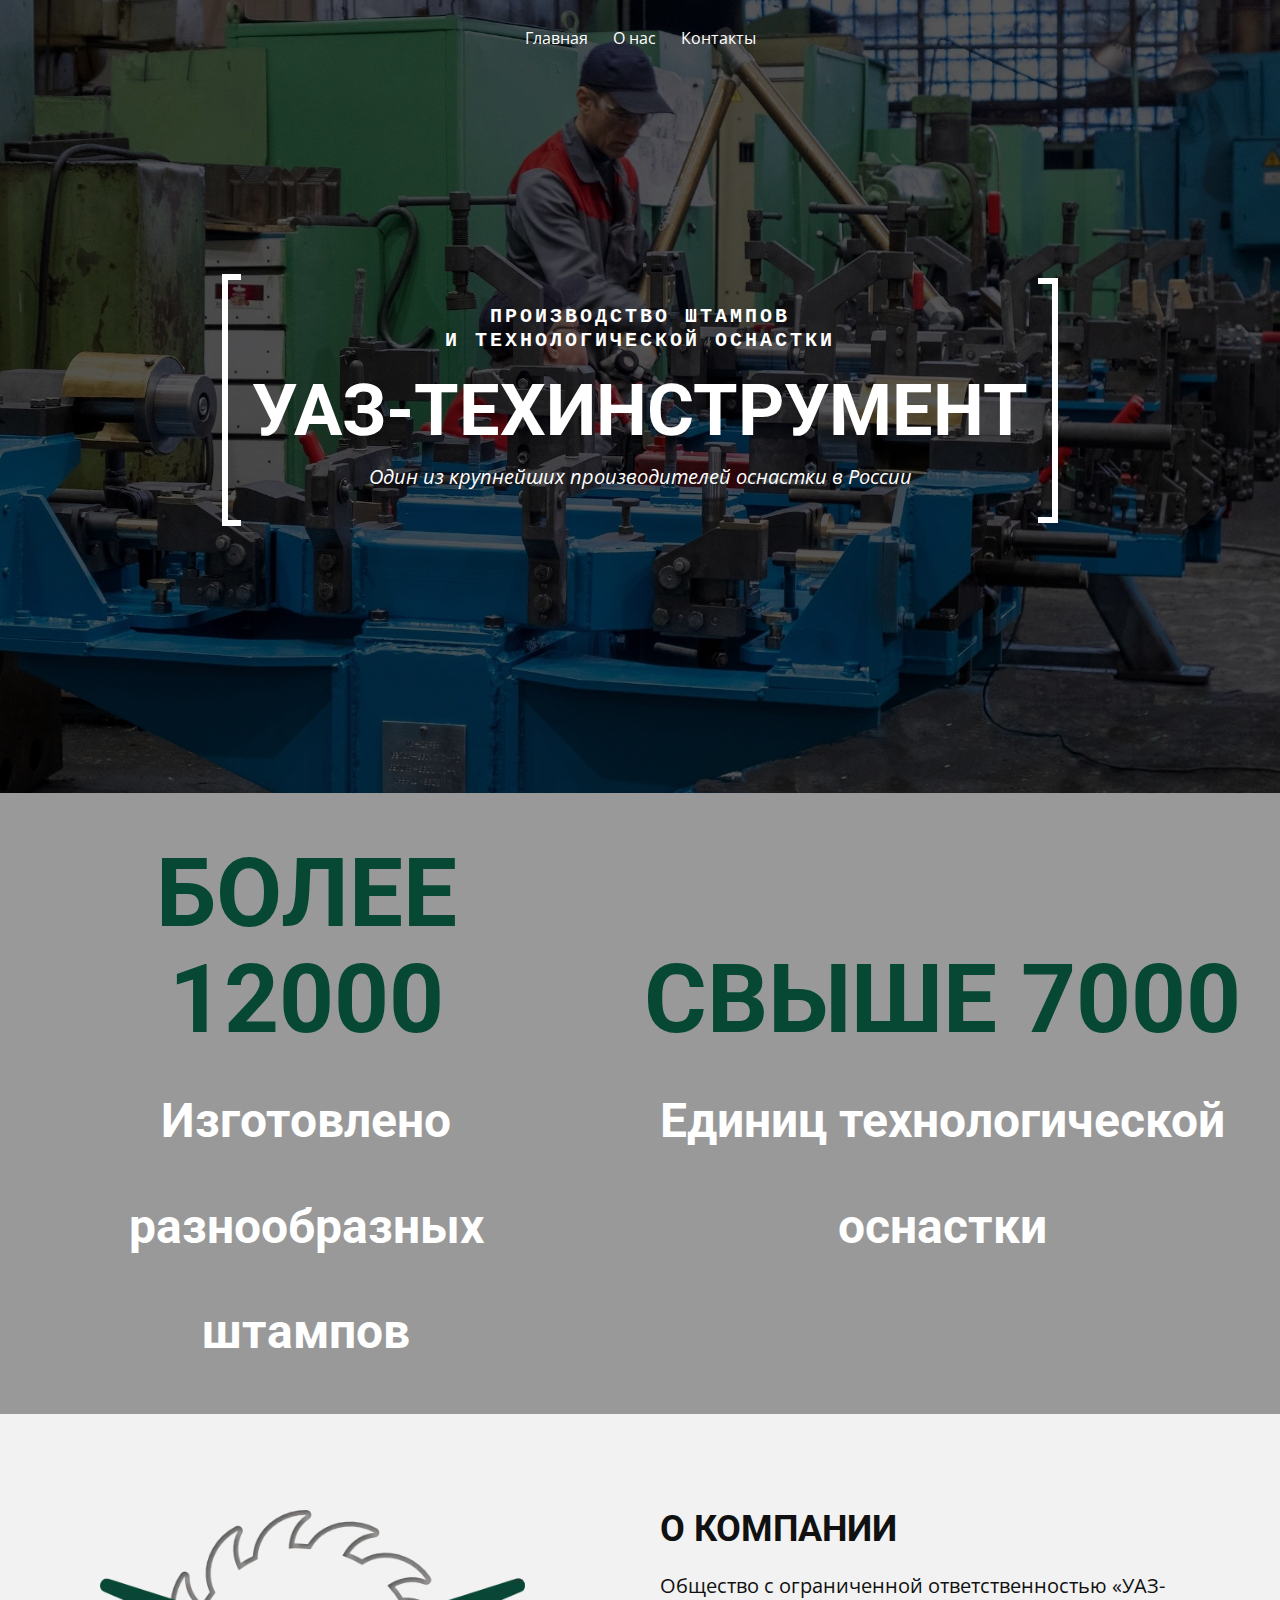
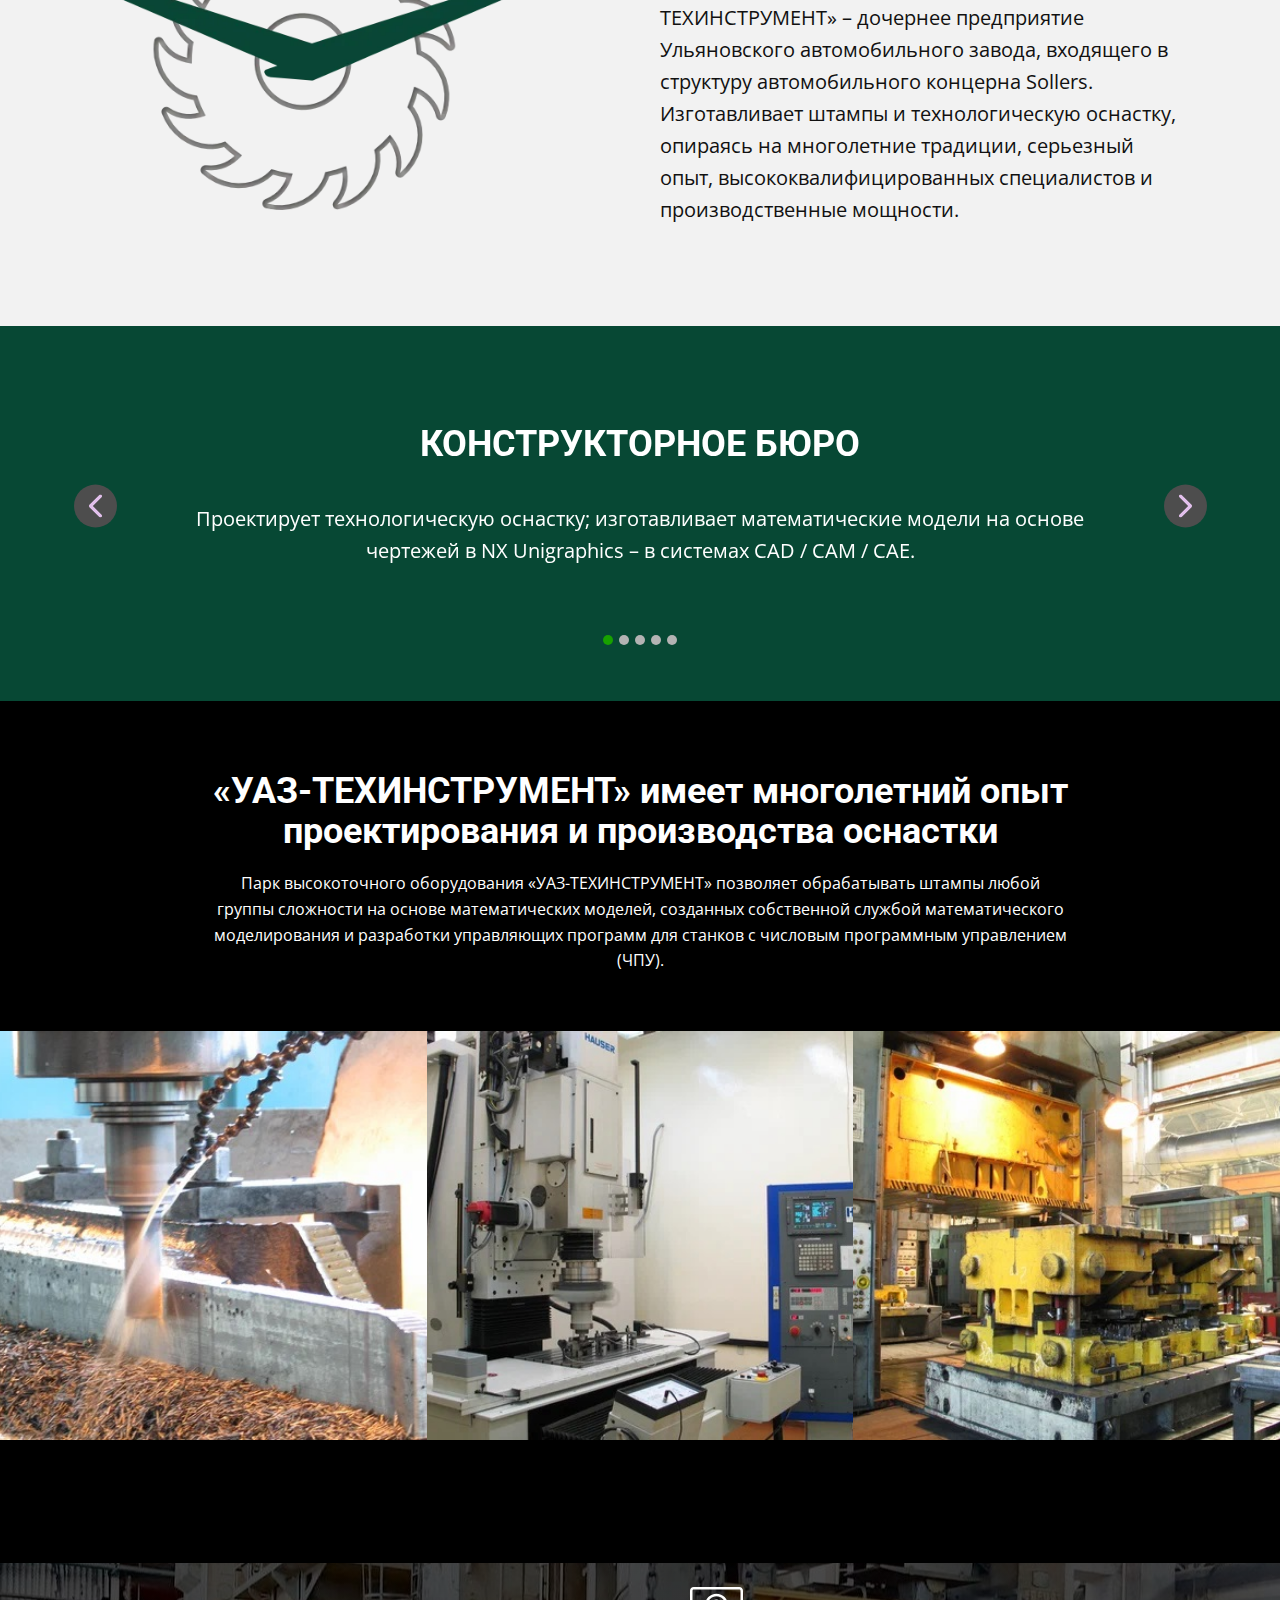
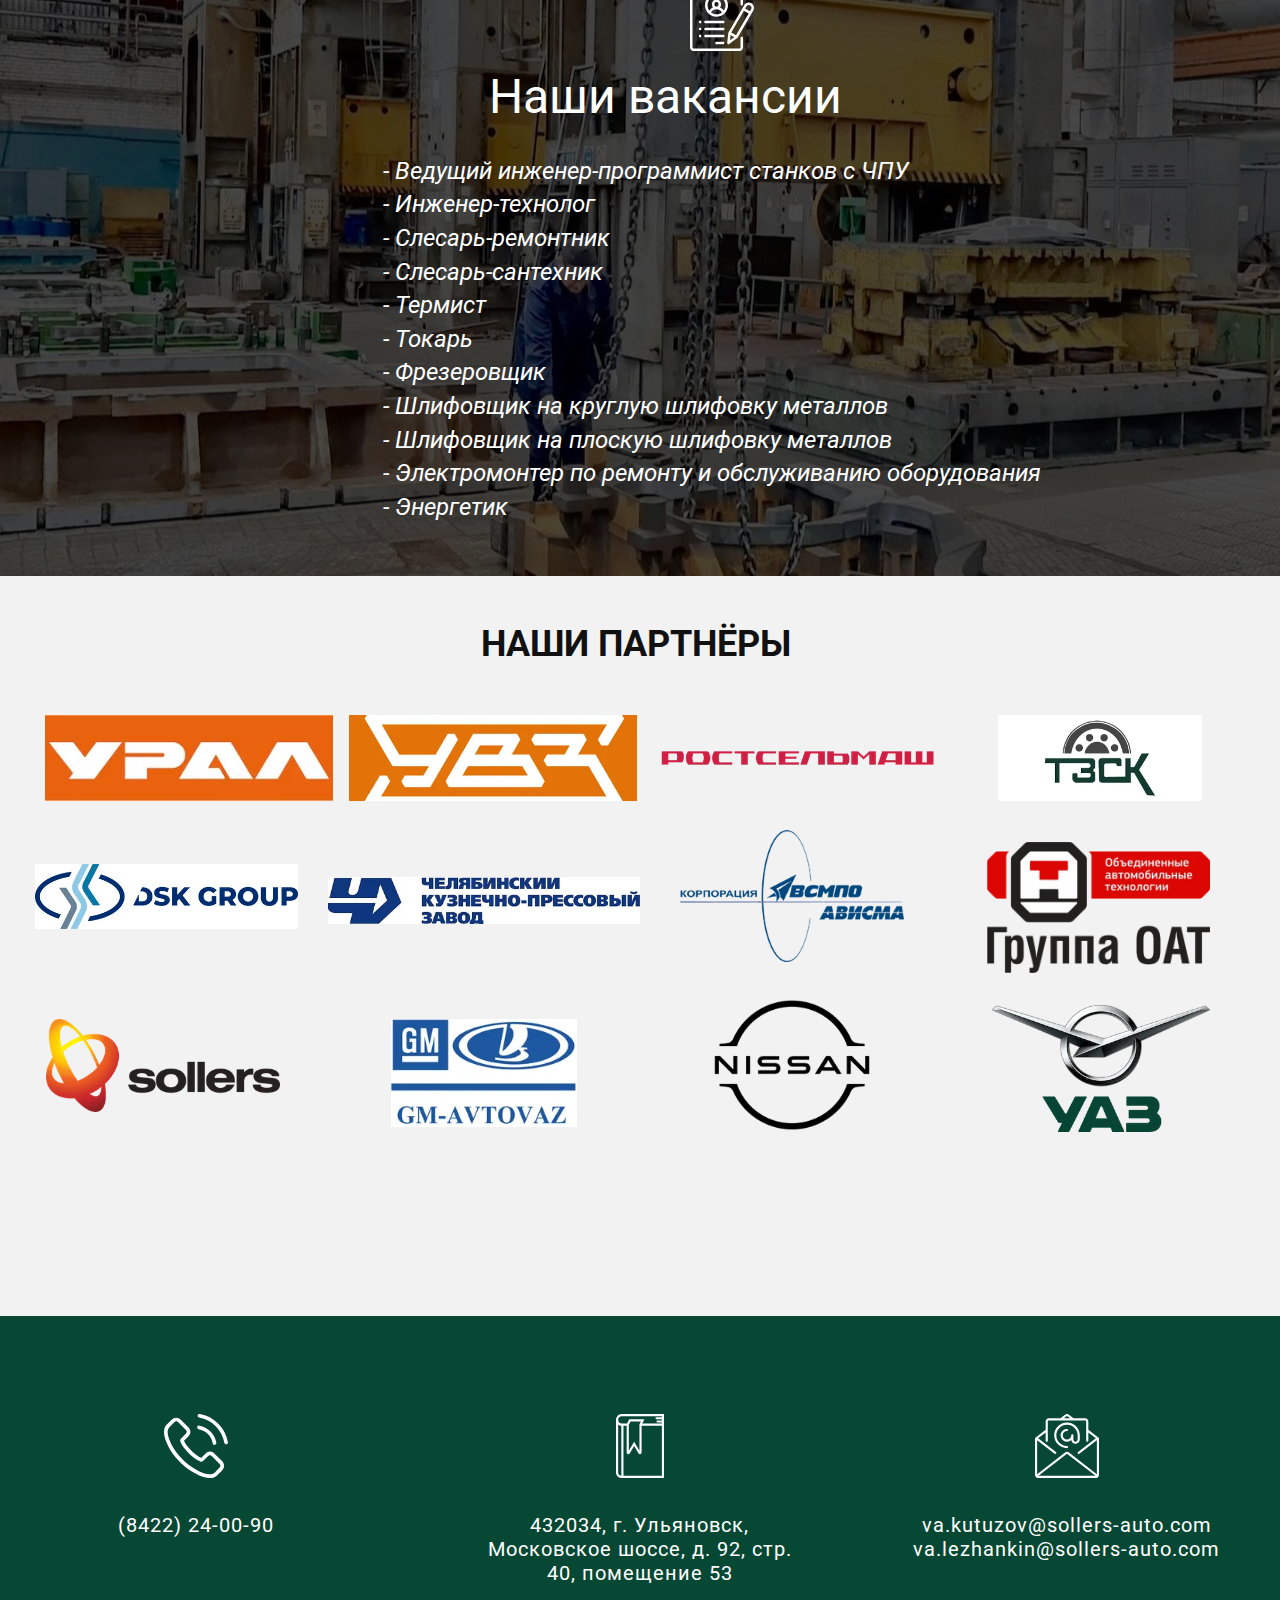
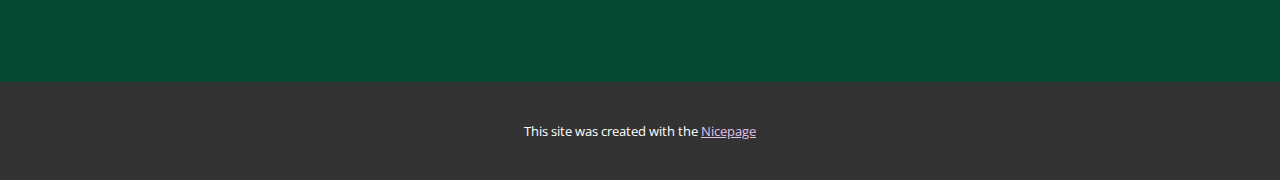
==== commit 857da684: "Add files via upload" ====
--- a/Главная.html
+++ b/Главная.html
@@ -25,31 +25,31 @@
     <script type="application/ld+json">{
 		"@context": "http://schema.org",
 		"@type": "Organization",
-		"name": "",
-		"logo": "images/default-logo.png"
+		"name": ""
 }</script>
     <meta name="theme-color" content="#834496">
     <meta property="og:title" content="Главная">
     <meta property="og:type" content="website">
   <meta data-intl-tel-input-cdn-path="intlTelInput/"></head>
-  <body data-path-to-root="./" data-include-products="false" class="u-body u-xl-mode" data-lang="ru"><header class="u-clearfix u-header u-header" id="sec-d73b"><div class="u-clearfix u-sheet u-sheet-1">
-        <nav class="u-align-left u-font-size-14 u-menu u-menu-dropdown u-nav-spacing-25 u-offcanvas u-menu-1">
+  <body data-path-to-root="./" data-include-products="false" class="u-body u-overlap u-overlap-contrast u-overlap-transparent u-xl-mode" data-lang="ru"><header class="u-clearfix u-header u-header" id="sec-d73b"><div class="u-clearfix u-sheet u-valign-middle u-sheet-1">
+        <nav class="u-menu u-menu-dropdown u-offcanvas u-menu-1">
           <div class="menu-collapse">
-            <a class="u-button-style u-nav-link" href="#" style="padding: 4px 0px; font-size: calc(1em + 8px);">
-              <svg class="u-svg-link" preserveAspectRatio="xMidYMin slice" viewBox="0 0 302 302" style="undefined"><use xlink:href="#svg-7b92"></use></svg>
-              <svg xmlns="http://www.w3.org/2000/svg" xmlns:xlink="http://www.w3.org/1999/xlink" version="1.1" id="svg-7b92" x="0px" y="0px" viewBox="0 0 302 302" style="enable-background:new 0 0 302 302;" xml:space="preserve" class="u-svg-content"><g><rect y="36" width="302" height="30"></rect><rect y="236" width="302" height="30"></rect><rect y="136" width="302" height="30"></rect>
-</g><g></g><g></g><g></g><g></g><g></g><g></g><g></g><g></g><g></g><g></g><g></g><g></g><g></g><g></g><g></g></svg>
+            <a class="u-button-style u-nav-link" href="#">
+              <svg class="u-svg-link" viewBox="0 0 24 24"><use xlink:href="#menu-hamburger"></use></svg>
+              <svg version="1.1" xmlns="http://www.w3.org/2000/svg" xmlns:xlink="http://www.w3.org/1999/xlink"><defs><symbol id="menu-hamburger" viewBox="0 0 16 16" style="width: 16px; height: 16px;"><rect y="1" width="16" height="2"></rect><rect y="7" width="16" height="2"></rect><rect y="13" width="16" height="2"></rect>
+</symbol>
+</defs></svg>
             </a>
           </div>
           <div class="u-nav-container">
-            <ul class="u-nav u-spacing-25 u-unstyled"><li class="u-nav-item"><a class="u-button-style u-nav-link" href="Главная.html" style="padding: 8px 0px;">Главная</a>
+            <ul class="u-nav u-spacing-25 u-unstyled u-nav-1"><li class="u-nav-item"><a class="u-button-style u-nav-link" href="Главная.html" style="padding: 8px 0px;">Главная</a>
 </li><li class="u-nav-item"><a class="u-button-style u-nav-link" href="О-нас.html" style="padding: 8px 0px;">О нас</a>
 </li><li class="u-nav-item"><a class="u-button-style u-nav-link" href="Контакты.html" style="padding: 8px 0px;">Контакты</a>
 </li></ul>
           </div>
           <div class="u-nav-container-collapse">
-            <div class="u-align-center u-black u-container-style u-inner-container-layout u-opacity u-opacity-95 u-sidenav">
-              <div class="u-inner-container-layout u-sidenav-overflow">
+            <div class="u-black u-container-style u-inner-container-layout u-opacity u-opacity-95 u-sidenav">
+              <div class="u-sidenav-overflow">
                 <div class="u-menu-close"></div>
                 <ul class="u-align-center u-nav u-popupmenu-items u-unstyled u-nav-2"><li class="u-nav-item"><a class="u-button-style u-nav-link" href="Главная.html">Главная</a>
 </li><li class="u-nav-item"><a class="u-button-style u-nav-link" href="О-нас.html">О нас</a>
@@ -60,9 +60,6 @@
             <div class="u-black u-menu-overlay u-opacity u-opacity-70"></div>
           </div>
         </nav>
-        <a href="#" class="u-image u-logo u-image-1" src="">
-          <img src="images/default-logo.png" class="u-logo-image u-logo-image-1">
-        </a>
       </div></header> 
     <section class="u-clearfix u-image u-shading u-section-1" id="sec-0ecc" data-image-width="1920" data-image-height="1282">
       <div class="u-clearfix u-sheet u-sheet-1">
@@ -140,13 +137,13 @@
           <div class="u-layout-row">
             <div class="u-align-center u-container-style u-custom-color-5 u-layout-cell u-size-60 u-layout-cell-1">
               <div class="u-container-layout u-container-layout-1">
-                <div id="carousel-f4c5" data-interval="5000" data-u-ride="carousel" class="custom-expanded u-carousel u-slider u-slider-1">
+                <div id="carousel-89f7" data-interval="5000" data-u-ride="carousel" class="custom-expanded u-carousel u-slider u-slider-1">
                   <ol class="u-absolute-hcenter u-carousel-indicators u-carousel-indicators-1">
-                    <li data-u-target="#carousel-f4c5" class="u-active u-active-custom-color-4 u-grey-30 u-shape-circle" data-u-slide-to="0" style="width: 10px; height: 10px;"></li>
-                    <li data-u-target="#carousel-f4c5" class="u-active-custom-color-4 u-grey-30 u-shape-circle" data-u-slide-to="1" style="width: 10px; height: 10px;"></li>
-                    <li data-u-target="#carousel-f4c5" class="u-active-custom-color-4 u-grey-30 u-shape-circle" data-u-slide-to="2" style="width: 10px; height: 10px;"></li>
-                    <li data-u-target="#carousel-f4c5" class="u-active-custom-color-4 u-grey-30 u-shape-circle" data-u-slide-to="3" style="width: 10px; height: 10px;"></li>
-                    <li data-u-target="#carousel-f4c5" class="u-active-custom-color-4 u-grey-30 u-shape-circle" data-u-slide-to="4" style="width: 10px; height: 10px;"></li>
+                    <li data-u-target="#carousel-89f7" class="u-active u-active-custom-color-4 u-grey-30 u-shape-circle" data-u-slide-to="0" style="width: 10px; height: 10px;"></li>
+                    <li data-u-target="#carousel-89f7" class="u-active-custom-color-4 u-grey-30 u-shape-circle" data-u-slide-to="1" style="width: 10px; height: 10px;"></li>
+                    <li data-u-target="#carousel-89f7" class="u-active-custom-color-4 u-grey-30 u-shape-circle" data-u-slide-to="2" style="width: 10px; height: 10px;"></li>
+                    <li data-u-target="#carousel-89f7" class="u-active-custom-color-4 u-grey-30 u-shape-circle" data-u-slide-to="3" style="width: 10px; height: 10px;"></li>
+                    <li data-u-target="#carousel-89f7" class="u-active-custom-color-4 u-grey-30 u-shape-circle" data-u-slide-to="4" style="width: 10px; height: 10px;"></li>
                   </ol>
                   <div class="u-carousel-inner" role="listbox">
                     <div class="u-active u-align-center u-carousel-item u-container-style u-slide">
@@ -186,7 +183,7 @@
                       </div>
                     </div>
                   </div>
-                  <a class="u-absolute-vcenter u-carousel-control u-carousel-control-prev u-grey-70 u-icon-circle u-spacing-10 u-carousel-control-1" href="#carousel-f4c5" role="button" data-u-slide="prev">
+                  <a class="u-absolute-vcenter u-carousel-control u-carousel-control-prev u-grey-70 u-icon-circle u-spacing-10 u-carousel-control-1" href="#carousel-89f7" role="button" data-u-slide="prev">
                     <span aria-hidden="true">
                       <svg viewBox="0 0 451.847 451.847"><path d="M97.141,225.92c0-8.095,3.091-16.192,9.259-22.366L300.689,9.27c12.359-12.359,32.397-12.359,44.751,0
 c12.354,12.354,12.354,32.388,0,44.748L173.525,225.92l171.903,171.909c12.354,12.354,12.354,32.391,0,44.744
@@ -198,7 +195,7 @@
 c-12.354,12.365-32.386,12.365-44.745,0l-194.29-194.281C100.226,242.115,97.141,234.018,97.141,225.92z"></path></svg>
                     </span>
                   </a>
-                  <a class="u-absolute-vcenter u-carousel-control u-carousel-control-next u-grey-70 u-icon-circle u-spacing-10 u-carousel-control-2" href="#carousel-f4c5" role="button" data-u-slide="next">
+                  <a class="u-absolute-vcenter u-carousel-control u-carousel-control-next u-grey-70 u-icon-circle u-spacing-10 u-carousel-control-2" href="#carousel-89f7" role="button" data-u-slide="next">
                     <span aria-hidden="true">
                       <svg viewBox="0 0 451.846 451.847"><path d="M345.441,248.292L151.154,442.573c-12.359,12.365-32.397,12.365-44.75,0c-12.354-12.354-12.354-32.391,0-44.744
 L278.318,225.92L106.409,54.017c-12.354-12.359-12.354-32.394,0-44.748c12.354-12.359,32.391-12.359,44.75,0l194.287,194.284
--- a/nicepage.css
+++ b/nicepage.css
@@ -43529,26 +43529,19 @@
 }
 
 .u-header .u-sheet-1 {
-  min-height: 72px;
+  min-height: 75px;
 }
 
 .u-header .u-menu-1 {
-  margin: 20px 0 0 auto;
+  margin: 20px auto;
+}
+
+.u-header .u-nav-1 {
+  font-size: 1rem;
 }
 
 .u-header .u-nav-2 {
-  font-size: 1.25rem;
-}
-
-.u-header .u-image-1 {
-  width: 0;
-  height: 0;
-  margin: -32px auto 20px 0;
-}
-
-.u-header .u-logo-image-1 {
-  width: 100%;
-  height: 100%;
+  font-size: 1rem;
 }
 
 
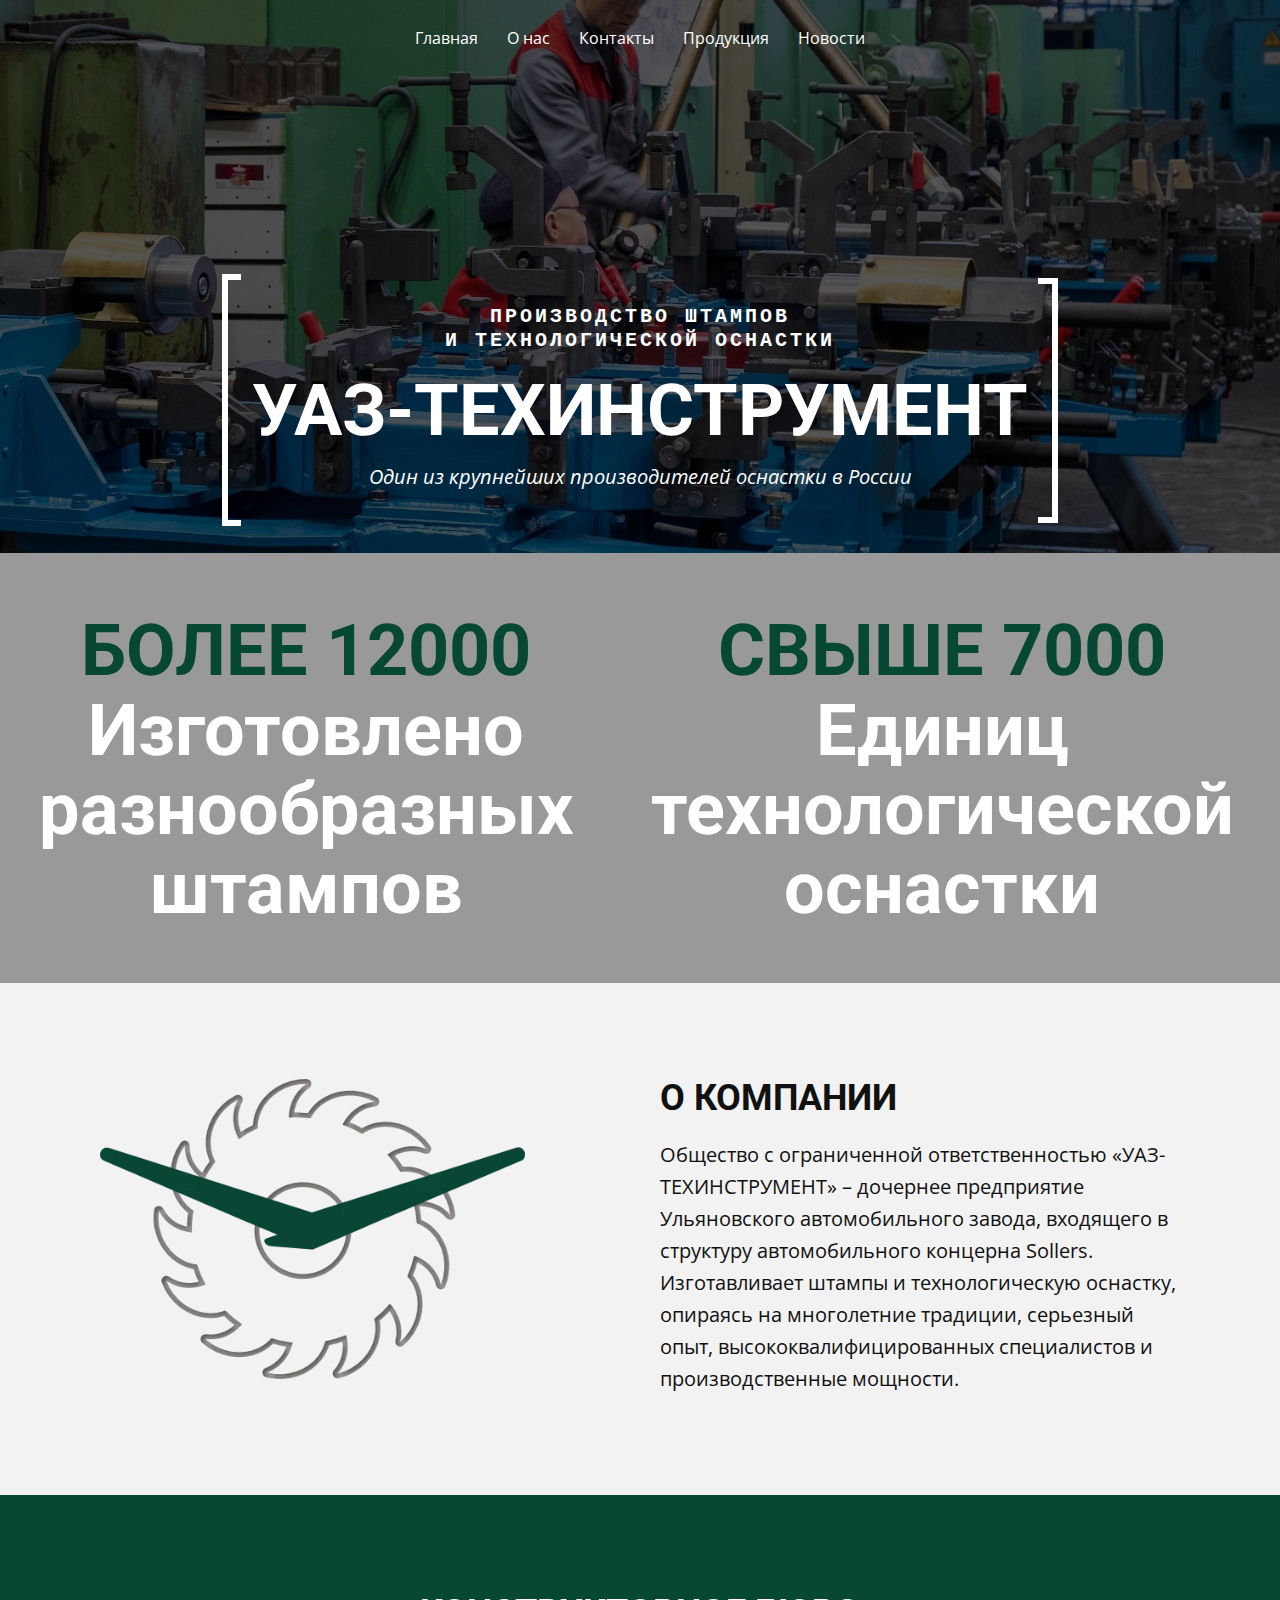
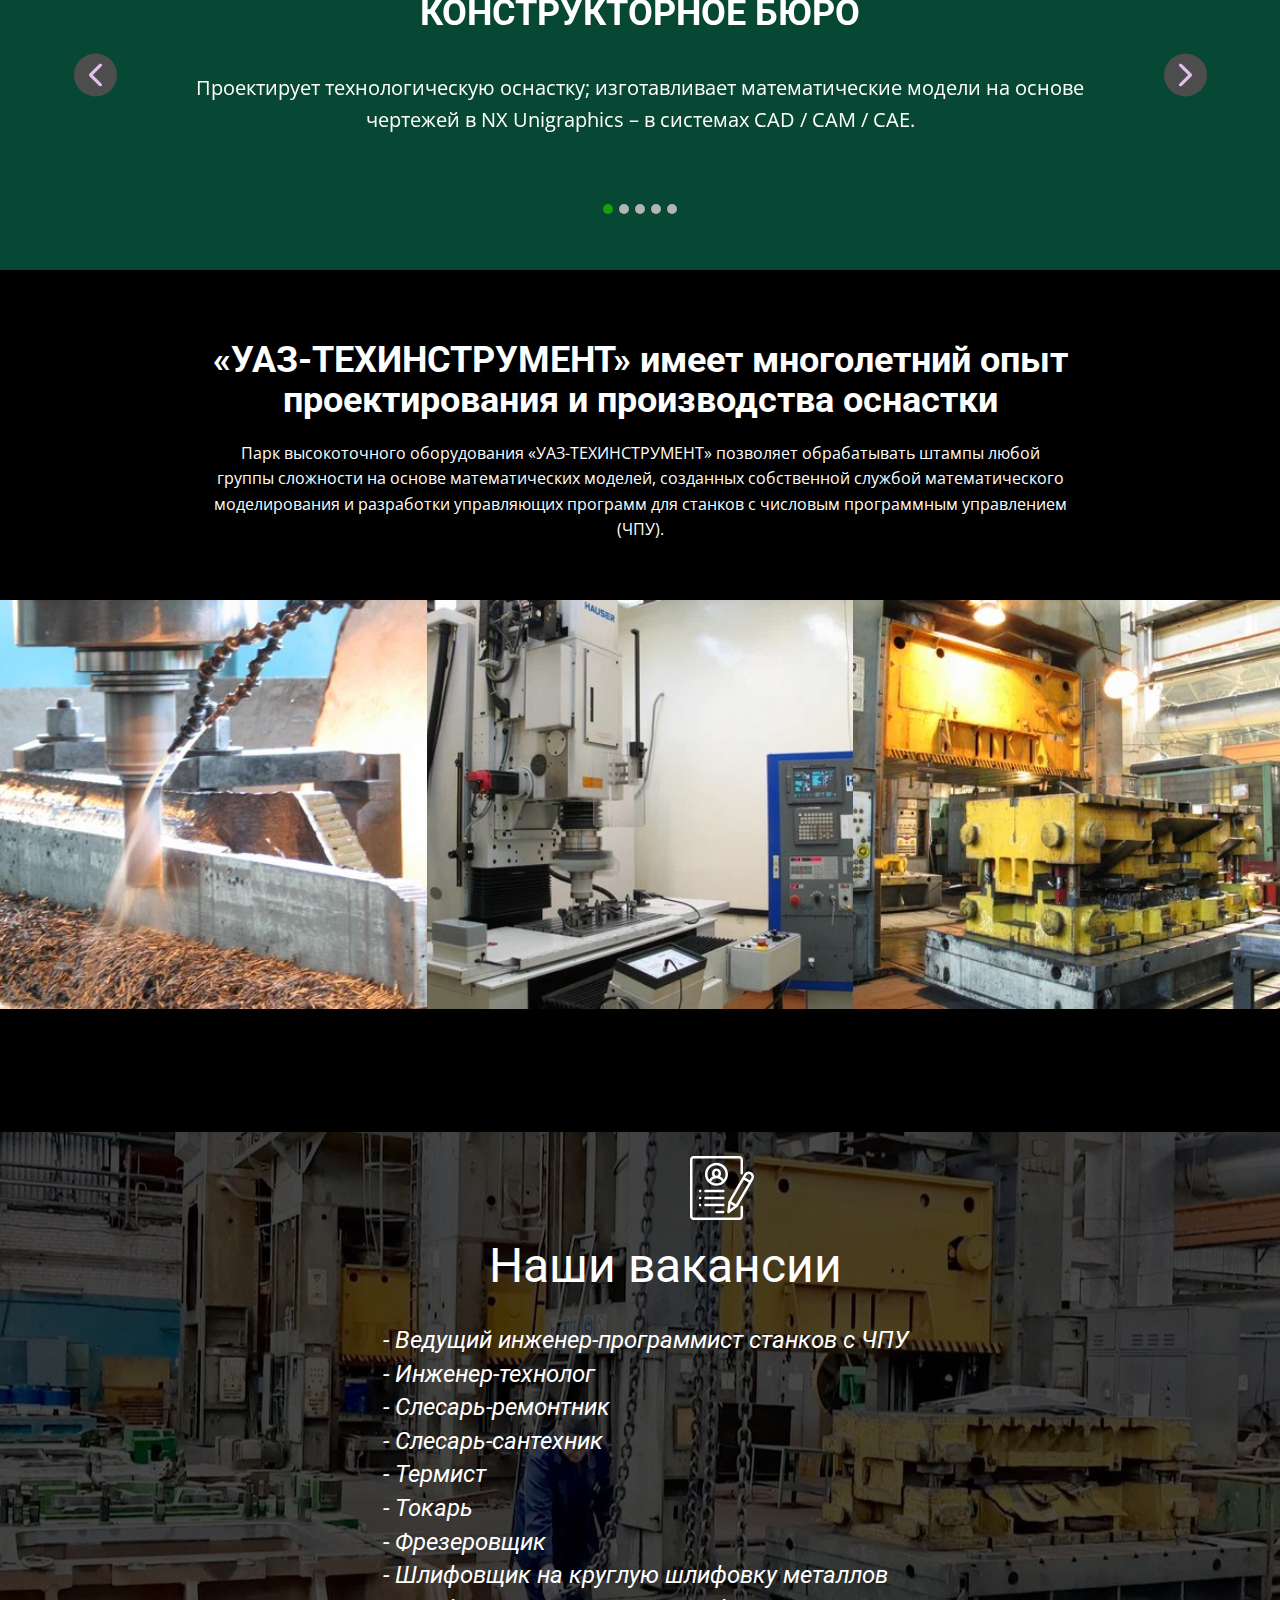
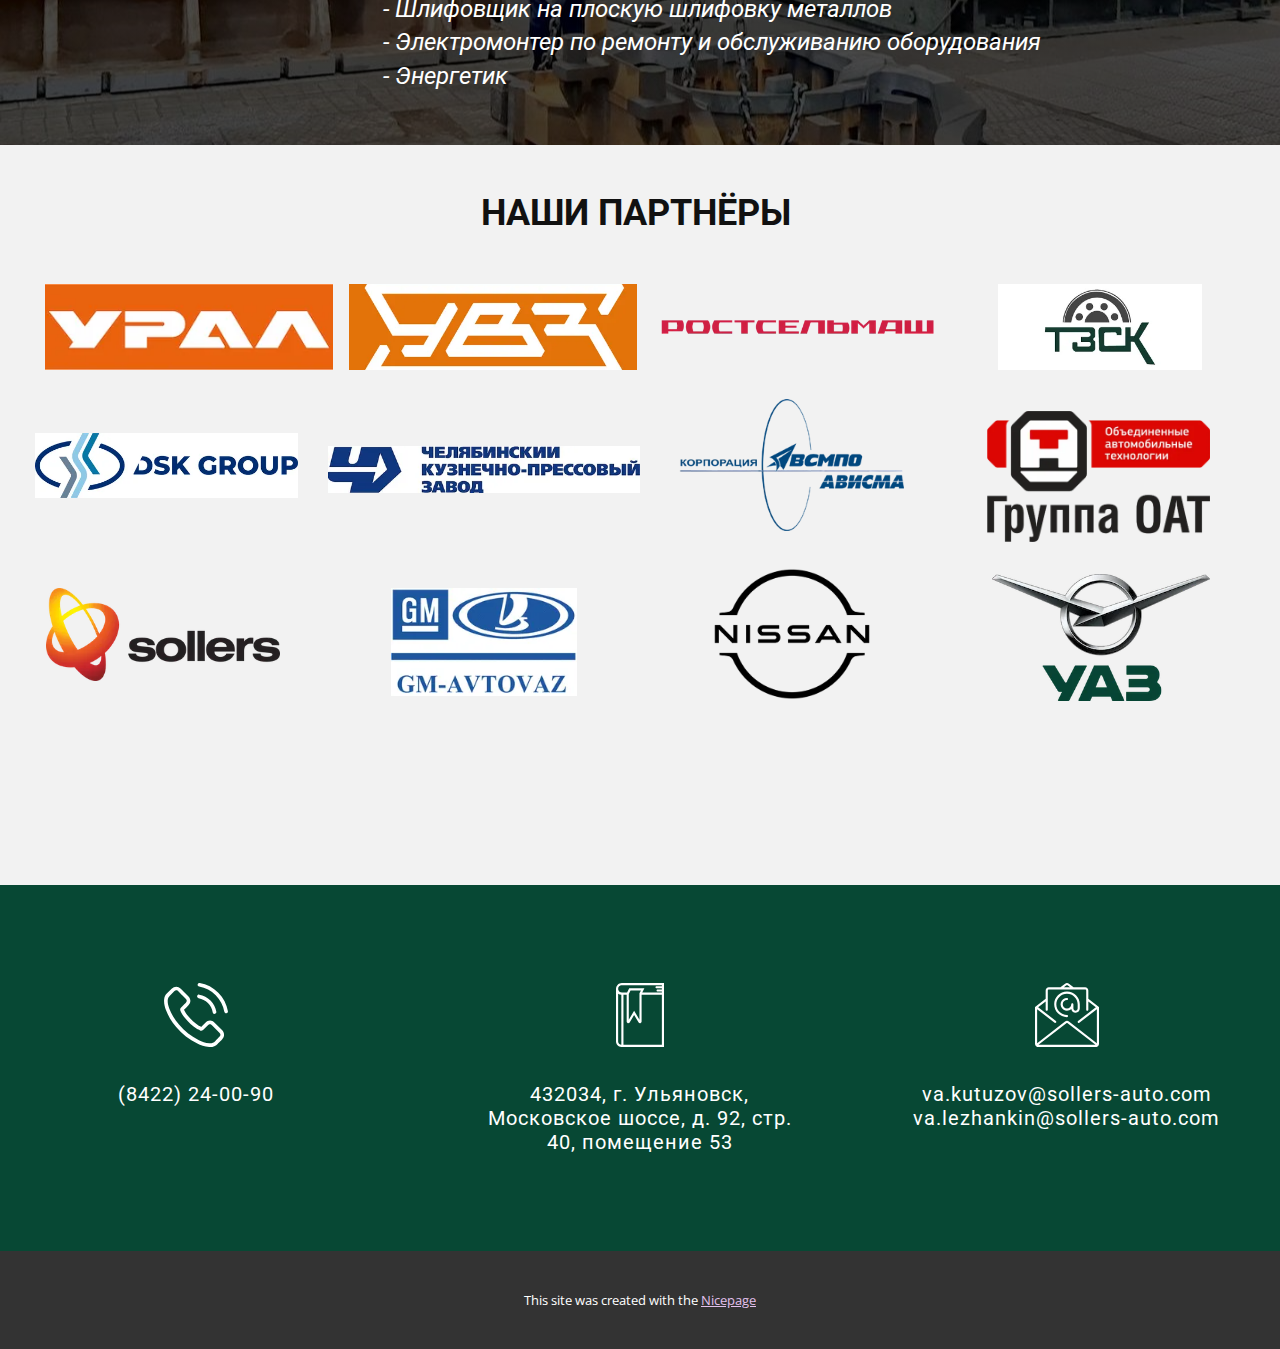
==== commit 67fb36f4: "Add files via upload" ====
--- a/Главная.html
+++ b/Главная.html
@@ -31,29 +31,32 @@
     <meta property="og:title" content="Главная">
     <meta property="og:type" content="website">
   <meta data-intl-tel-input-cdn-path="intlTelInput/"></head>
-  <body data-path-to-root="./" data-include-products="false" class="u-body u-overlap u-overlap-contrast u-overlap-transparent u-xl-mode" data-lang="ru"><header class="u-clearfix u-header u-header" id="sec-d73b"><div class="u-clearfix u-sheet u-valign-middle u-sheet-1">
-        <nav class="u-menu u-menu-dropdown u-offcanvas u-menu-1">
+  <body data-path-to-root="./" data-include-products="true" class="u-body u-overlap u-overlap-contrast u-overlap-transparent u-xl-mode" data-lang="ru"><header class="u-clearfix u-header u-header" id="sec-d73b"><div class="u-clearfix u-sheet u-valign-middle u-sheet-1">
+        <nav class="u-menu u-menu-one-level u-offcanvas u-menu-1">
           <div class="menu-collapse">
             <a class="u-button-style u-nav-link" href="#">
               <svg class="u-svg-link" viewBox="0 0 24 24"><use xlink:href="#menu-hamburger"></use></svg>
-              <svg version="1.1" xmlns="http://www.w3.org/2000/svg" xmlns:xlink="http://www.w3.org/1999/xlink"><defs><symbol id="menu-hamburger" viewBox="0 0 16 16" style="width: 16px; height: 16px;"><rect y="1" width="16" height="2"></rect><rect y="7" width="16" height="2"></rect><rect y="13" width="16" height="2"></rect>
-</symbol>
-</defs></svg>
+              <svg class="u-svg-content" version="1.1" id="menu-hamburger" viewBox="0 0 16 16" x="0px" y="0px" xmlns:xlink="http://www.w3.org/1999/xlink" xmlns="http://www.w3.org/2000/svg"><g><rect y="1" width="16" height="2"></rect><rect y="7" width="16" height="2"></rect><rect y="13" width="16" height="2"></rect>
+</g></svg>
             </a>
           </div>
-          <div class="u-nav-container">
-            <ul class="u-nav u-spacing-25 u-unstyled u-nav-1"><li class="u-nav-item"><a class="u-button-style u-nav-link" href="Главная.html" style="padding: 8px 0px;">Главная</a>
-</li><li class="u-nav-item"><a class="u-button-style u-nav-link" href="О-нас.html" style="padding: 8px 0px;">О нас</a>
-</li><li class="u-nav-item"><a class="u-button-style u-nav-link" href="Контакты.html" style="padding: 8px 0px;">Контакты</a>
+          <div class="u-custom-menu u-nav-container">
+            <ul class="u-nav u-spacing-25 u-unstyled u-nav-1"><li class="u-nav-item"><a class="u-button-style u-nav-link" href="Главная.html" style="padding: 8px 2px;">Главная</a>
+</li><li class="u-nav-item"><a class="u-button-style u-nav-link" href="О-нас.html" style="padding: 8px 2px;">О нас</a>
+</li><li class="u-nav-item"><a class="u-button-style u-nav-link" href="Контакты.html" style="padding: 8px 2px;">Контакты</a>
+</li><li class="u-nav-item"><a class="u-button-style u-nav-link" href="Продукция.html" style="padding: 8px 2px;">Продукция</a>
+</li><li class="u-nav-item"><a class="u-button-style u-nav-link" href="Новости.html" style="padding: 8px 2px;">Новости</a>
 </li></ul>
           </div>
-          <div class="u-nav-container-collapse">
+          <div class="u-custom-menu u-nav-container-collapse">
             <div class="u-black u-container-style u-inner-container-layout u-opacity u-opacity-95 u-sidenav">
-              <div class="u-sidenav-overflow">
+              <div class="u-inner-container-layout u-sidenav-overflow">
                 <div class="u-menu-close"></div>
                 <ul class="u-align-center u-nav u-popupmenu-items u-unstyled u-nav-2"><li class="u-nav-item"><a class="u-button-style u-nav-link" href="Главная.html">Главная</a>
 </li><li class="u-nav-item"><a class="u-button-style u-nav-link" href="О-нас.html">О нас</a>
 </li><li class="u-nav-item"><a class="u-button-style u-nav-link" href="Контакты.html">Контакты</a>
+</li><li class="u-nav-item"><a class="u-button-style u-nav-link" href="Продукция.html">Продукция</a>
+</li><li class="u-nav-item"><a class="u-button-style u-nav-link" href="Новости.html">Новости</a>
 </li></ul>
               </div>
             </div>
@@ -62,16 +65,14 @@
         </nav>
       </div></header> 
     <section class="u-clearfix u-image u-shading u-section-1" id="sec-0ecc" data-image-width="1920" data-image-height="1282">
-      <div class="u-clearfix u-sheet u-sheet-1">
-        <div class="u-container-style u-expanded-width-md u-expanded-width-sm u-group u-group-1">
-          <div class="u-container-layout u-valign-middle-xs u-container-layout-1">
-            <div class="u-border-6 u-border-white u-shape u-shape-right u-shape-1"></div>
-            <div class="u-border-6 u-border-white u-shape u-shape-left u-shape-2"></div>
-            <h5 class="u-align-center u-custom-font u-font-courier-new u-text u-text-1"> Производство штампов<br>и технологической оснастки
-            </h5>
-            <h1 class="u-align-center u-custom-font u-font-titillium-Web u-text u-title u-text-2"> УАЗ-ТЕХИНСТРУМЕНТ</h1>
-            <p class="u-align-center u-text u-text-3"> Один из крупнейших производителей оснастки в России</p>
-          </div>
+      <div class="custom-expanded u-container-style u-expanded-width-md u-group u-group-1">
+        <div class="u-container-layout u-container-layout-1">
+          <div class="u-border-6 u-border-white u-shape u-shape-right u-shape-1"></div>
+          <div class="u-border-6 u-border-white u-shape u-shape-left u-shape-2"></div>
+          <h5 class="u-align-center u-custom-font u-font-courier-new u-text u-text-1"> Производство штампов<br>и технологической оснастки
+          </h5>
+          <h1 class="u-align-center u-custom-font u-font-titillium-Web u-text u-title u-text-2"> УАЗ-ТЕХИНСТРУМЕНТ</h1>
+          <p class="u-align-center u-text u-text-3"> Один из крупнейших производителей оснастки в России</p>
         </div>
       </div>
     </section>
@@ -89,21 +90,18 @@
             <div class="u-size-30">
               <div class="u-layout-row">
                 <div class="u-container-style u-layout-cell u-left-cell u-size-30 u-layout-cell-2">
-                  <div class="u-container-layout u-valign-middle u-container-layout-2">
-                    <h2 class="u-align-center u-font-titillium-Web u-text u-text-custom-color-5 u-text-1">БОЛЕЕ 12000<br>
-                      <span style="font-size: 3rem;">
-                        <span class="u-text-white">Изготовлено разнообразных штампов</span>
+                  <div class="u-container-layout u-valign-middle-lg u-valign-middle-md u-valign-middle-xl u-container-layout-2">
+                    <h2 class="u-align-center u-font-titillium-Web u-text u-text-custom-color-5 u-text-1">БОЛЕЕ 12000 <span class="u-text-white">
+                        <br>Изготовлено разнообразных штампов
                       </span>
                       <br>
                     </h2>
                   </div>
                 </div>
                 <div class="u-container-style u-layout-cell u-size-30 u-layout-cell-3">
-                  <div class="u-container-layout u-valign-middle u-container-layout-3">
+                  <div class="u-container-layout u-valign-middle-lg u-valign-middle-md u-valign-middle-xl u-container-layout-3">
                     <h2 class="u-align-center u-font-titillium-Web u-text u-text-custom-color-5 u-text-2">СВЫШЕ 7000<br>
-                      <span style="font-size: 3rem;">
-                        <span class="u-text-white">Единиц технологической оснастки </span>
-                      </span>
+                      <span class="u-text-white">Единиц технологической оснастки </span>
                       <br>
                     </h2>
                   </div>
@@ -128,7 +126,7 @@
             </div>
           </div>
         </div>
-        <img class="u-image u-image-contain u-image-default u-image-1" src="images/logouaz.png" alt="" data-image-width="500" data-image-height="353">
+        <img class="u-expanded-width-xs u-image u-image-contain u-image-default u-image-1" src="images/logouaz.png" alt="" data-image-width="500" data-image-height="353">
       </div>
     </section>
     <section class="u-clearfix u-valign-middle u-section-4" id="carousel_5e61">
@@ -137,13 +135,13 @@
           <div class="u-layout-row">
             <div class="u-align-center u-container-style u-custom-color-5 u-layout-cell u-size-60 u-layout-cell-1">
               <div class="u-container-layout u-container-layout-1">
-                <div id="carousel-89f7" data-interval="5000" data-u-ride="carousel" class="custom-expanded u-carousel u-slider u-slider-1">
+                <div id="carousel-81c2" data-interval="5000" data-u-ride="carousel" class="u-carousel u-expanded-width-xs u-slider u-slider-1">
                   <ol class="u-absolute-hcenter u-carousel-indicators u-carousel-indicators-1">
-                    <li data-u-target="#carousel-89f7" class="u-active u-active-custom-color-4 u-grey-30 u-shape-circle" data-u-slide-to="0" style="width: 10px; height: 10px;"></li>
-                    <li data-u-target="#carousel-89f7" class="u-active-custom-color-4 u-grey-30 u-shape-circle" data-u-slide-to="1" style="width: 10px; height: 10px;"></li>
-                    <li data-u-target="#carousel-89f7" class="u-active-custom-color-4 u-grey-30 u-shape-circle" data-u-slide-to="2" style="width: 10px; height: 10px;"></li>
-                    <li data-u-target="#carousel-89f7" class="u-active-custom-color-4 u-grey-30 u-shape-circle" data-u-slide-to="3" style="width: 10px; height: 10px;"></li>
-                    <li data-u-target="#carousel-89f7" class="u-active-custom-color-4 u-grey-30 u-shape-circle" data-u-slide-to="4" style="width: 10px; height: 10px;"></li>
+                    <li data-u-target="#carousel-81c2" class="u-active u-active-custom-color-4 u-grey-30 u-shape-circle" data-u-slide-to="0" style="width: 10px; height: 10px;"></li>
+                    <li data-u-target="#carousel-81c2" class="u-active-custom-color-4 u-grey-30 u-shape-circle" data-u-slide-to="1" style="width: 10px; height: 10px;"></li>
+                    <li data-u-target="#carousel-81c2" class="u-active-custom-color-4 u-grey-30 u-shape-circle" data-u-slide-to="2" style="width: 10px; height: 10px;"></li>
+                    <li data-u-target="#carousel-81c2" class="u-active-custom-color-4 u-grey-30 u-shape-circle" data-u-slide-to="3" style="width: 10px; height: 10px;"></li>
+                    <li data-u-target="#carousel-81c2" class="u-active-custom-color-4 u-grey-30 u-shape-circle" data-u-slide-to="4" style="width: 10px; height: 10px;"></li>
                   </ol>
                   <div class="u-carousel-inner" role="listbox">
                     <div class="u-active u-align-center u-carousel-item u-container-style u-slide">
@@ -183,7 +181,7 @@
                       </div>
                     </div>
                   </div>
-                  <a class="u-absolute-vcenter u-carousel-control u-carousel-control-prev u-grey-70 u-icon-circle u-spacing-10 u-carousel-control-1" href="#carousel-89f7" role="button" data-u-slide="prev">
+                  <a class="u-absolute-vcenter u-carousel-control u-carousel-control-prev u-grey-70 u-icon-circle u-spacing-10 u-carousel-control-1" href="#carousel-81c2" role="button" data-u-slide="prev">
                     <span aria-hidden="true">
                       <svg viewBox="0 0 451.847 451.847"><path d="M97.141,225.92c0-8.095,3.091-16.192,9.259-22.366L300.689,9.27c12.359-12.359,32.397-12.359,44.751,0
 c12.354,12.354,12.354,32.388,0,44.748L173.525,225.92l171.903,171.909c12.354,12.354,12.354,32.391,0,44.744
@@ -195,7 +193,7 @@
 c-12.354,12.365-32.386,12.365-44.745,0l-194.29-194.281C100.226,242.115,97.141,234.018,97.141,225.92z"></path></svg>
                     </span>
                   </a>
-                  <a class="u-absolute-vcenter u-carousel-control u-carousel-control-next u-grey-70 u-icon-circle u-spacing-10 u-carousel-control-2" href="#carousel-89f7" role="button" data-u-slide="next">
+                  <a class="u-absolute-vcenter u-carousel-control u-carousel-control-next u-grey-70 u-icon-circle u-spacing-10 u-carousel-control-2" href="#carousel-81c2" role="button" data-u-slide="next">
                     <span aria-hidden="true">
                       <svg viewBox="0 0 451.846 451.847"><path d="M345.441,248.292L151.154,442.573c-12.359,12.365-32.397,12.365-44.75,0c-12.354-12.354-12.354-32.391,0-44.744
 L278.318,225.92L106.409,54.017c-12.354-12.359-12.354-32.394,0-44.748c12.354-12.359,32.391-12.359,44.75,0l194.287,194.284
@@ -239,7 +237,7 @@
     </section>
     <section class="u-clearfix u-image u-shading u-section-6" id="sec-4e96" data-image-width="1280" data-image-height="640">
       <div class="u-clearfix u-sheet u-sheet-1">
-        <div class="u-container-style u-expanded-width-md u-expanded-width-sm u-group u-group-1">
+        <div class="u-container-style u-expanded-width-md u-expanded-width-sm u-expanded-width-xs u-group u-group-1">
           <div class="u-container-layout u-container-layout-1"><span class="u-icon u-icon-circle u-text-white u-icon-1"><svg class="u-svg-link" preserveAspectRatio="xMidYMin slice" viewBox="0 0 512 512" style=""><use xlink:href="#svg-3862"></use></svg><svg class="u-svg-content" viewBox="0 0 512 512" x="0px" y="0px" id="svg-3862" style="enable-background:new 0 0 512 512;"><g><g><path d="M414.007,148.75c5.522,0,10-4.477,10-10V30c0-16.542-13.458-30-30-30h-364c-16.542,0-30,13.458-30,30v452    c0,16.542,13.458,30,30,30h364c16.542,0,30-13.458,30-30v-73.672c0-5.523-4.478-10-10-10c-5.522,0-10,4.477-10,10V482    c0,5.514-4.486,10-10,10h-364c-5.514,0-10-4.486-10-10V30c0-5.514,4.486-10,10-10h364c5.514,0,10,4.486,10,10v108.75    C404.007,144.273,408.485,148.75,414.007,148.75z"></path>
 </g>
 </g><g><g><path d="M212.007,54c-50.729,0-92,41.271-92,92c0,26.317,11.11,50.085,28.882,66.869c0.333,0.356,0.687,0.693,1.074,1    c16.371,14.979,38.158,24.13,62.043,24.13c23.885,0,45.672-9.152,62.043-24.13c0.387-0.307,0.741-0.645,1.074-1    c17.774-16.784,28.884-40.552,28.884-66.869C304.007,95.271,262.736,54,212.007,54z M212.007,218    c-16.329,0-31.399-5.472-43.491-14.668c8.789-15.585,25.19-25.332,43.491-25.332c18.301,0,34.702,9.747,43.491,25.332    C243.405,212.528,228.336,218,212.007,218z M196.007,142v-6.5c0-8.822,7.178-16,16-16s16,7.178,16,16v6.5c0,8.822-7.178,16-16,16    S196.007,150.822,196.007,142z M269.947,188.683c-7.375-10.938-17.596-19.445-29.463-24.697c4.71-6.087,7.523-13.712,7.523-21.986    v-6.5c0-19.851-16.149-36-36-36s-36,16.149-36,36v6.5c0,8.274,2.813,15.899,7.523,21.986    c-11.867,5.252-22.088,13.759-29.463,24.697c-8.829-11.953-14.06-26.716-14.06-42.683c0-39.701,32.299-72,72-72s72,32.299,72,72    C284.007,161.967,278.776,176.73,269.947,188.683z"></path>
@@ -297,7 +295,7 @@
         </div>
         <img class="u-image u-image-contain u-image-default u-image-5" src="images/20.png" alt="" data-image-width="300" data-image-height="176">
         <img class="u-image u-image-default u-image-6" src="images/17.png" alt="" data-image-width="500" data-image-height="294">
-        <img class="u-image u-image-contain u-image-default u-image-7" src="images/19.png" alt="" data-image-width="500" data-image-height="124">
+        <img class="u-image u-image-contain u-image-default u-image-7" src="images/19.png" alt="" data-image-width="500" data-image-height="124" data-href="#">
         <img class="u-image u-image-default u-image-8" src="images/16.png" alt="" data-image-width="500" data-image-height="83">
         <img class="u-image u-image-contain u-image-default u-image-9" src="images/13.png" alt="" data-image-width="500" data-image-height="375">
         <img class="u-image u-image-contain u-image-default u-image-10" src="images/10.png" alt="" data-image-width="350" data-image-height="204">
@@ -305,7 +303,7 @@
         <img class="u-image u-image-default u-preserve-proportions u-image-12" src="images/12.png" alt="" data-image-width="240" data-image-height="140">
       </div>
     </section>
-    <section class="u-clearfix u-section-8" id="carousel_c775">
+    <section class="u-clearfix u-valign-middle-xs u-section-8" id="carousel_c775">
       <div class="data-layout-selected u-clearfix u-expanded-width u-layout-wrap u-layout-wrap-1">
         <div class="u-gutter-0 u-layout">
           <div class="u-layout-row">
--- a/nicepage.css
+++ b/nicepage.css
@@ -43533,7 +43533,7 @@
 }
 
 .u-header .u-menu-1 {
-  margin: 20px auto;
+  margin: 22px auto;
 }
 
 .u-header .u-nav-1 {
--- a/Главная.css
+++ b/Главная.css
@@ -3,13 +3,8 @@
   background-position: 50% 50%;
 }
 
-.u-section-1 .u-sheet-1 {
-  min-height: 793px;
-}
-
 .u-section-1 .u-group-1 {
   width: 836px;
-  min-height: 311px;
   height: auto;
   margin: 216px auto 60px;
 }
@@ -52,10 +47,6 @@
 }
 
 @media (max-width: 1199px) {
-  .u-section-1 .u-sheet-1 {
-    min-height: 400px;
-  }
-
   .u-section-1 .u-group-1 {
     width: 689px;
     height: auto;
@@ -86,12 +77,7 @@
 }
 
 @media (max-width: 991px) {
-  .u-section-1 .u-sheet-1 {
-    min-height: 870px;
-  }
-
   .u-section-1 .u-group-1 {
-    min-height: 438px;
     margin-bottom: 85px;
     margin-right: initial;
     margin-left: initial;
@@ -119,11 +105,14 @@
 }
 
 @media (max-width: 767px) {
+   .u-section-1 {
+    min-height: 625px;
+  }
+
   .u-section-1 .u-group-1 {
-    min-height: 489px;
-    width: auto;
-    margin-right: initial;
-    margin-left: initial;
+    width: 640px;
+    min-height: 324px;
+    margin: 100px calc(((100% - 540px) / 2)  + -61px) 60px auto;
   }
 
   .u-section-1 .u-shape-1 {
@@ -149,14 +138,19 @@
 }
 
 @media (max-width: 575px) {
+   .u-section-1 {
+    min-height: 870px;
+  }
+
   .u-section-1 .u-group-1 {
+    min-height: 489px;
+    margin-top: 253px;
     width: 340px;
-    margin-left: auto;
-    margin-right: auto;
+    margin-right: calc(((100% - 340px) / 2));
   }
 
   .u-section-1 .u-shape-1 {
-    margin-top: 211px;
+    margin-top: 118px;
   }
 
   .u-section-1 .u-text-1 {
@@ -166,12 +160,15 @@
   }
 
   .u-section-1 .u-text-2 {
+    width: auto;
+    margin-top: 91px;
     margin-left: 6px;
     margin-right: 6px;
   }
 
   .u-section-1 .u-text-3 {
     width: 288px;
+    margin-top: 28px;
   }
 } .u-section-2 {
   background-image: none;
@@ -197,7 +194,7 @@
 }
 
 .u-section-2 .u-text-1 {
-  font-size: 6rem;
+  font-size: 4.5rem;
   font-weight: 700;
   background-image: none;
   margin: 0 28px 0 0;
@@ -212,7 +209,7 @@
 }
 
 .u-section-2 .u-text-2 {
-  font-size: 6rem;
+  font-size: 4.5rem;
   font-weight: 700;
   background-image: none;
   margin: 0 28px 0 -8px;
@@ -280,11 +277,20 @@
 
 @media (max-width: 767px) {
    .u-section-2 {
-    min-height: 193px;
+    min-height: 458px;
+  }
+
+  .u-section-2 .u-layout-wrap-1 {
+    margin-top: 8px;
+    margin-bottom: 60px;
   }
 
   .u-section-2 .u-layout-cell-1 {
     min-height: 90px;
+  }
+
+  .u-section-2 .u-layout-cell-2 {
+    min-height: 127px;
   }
 
   .u-section-2 .u-container-layout-2 {
@@ -293,31 +299,57 @@
   }
 
   .u-section-2 .u-text-1 {
-    margin-top: -110px;
-    margin-bottom: 16px;
+    font-size: 3rem;
+    line-height: 1;
+    width: auto;
+    margin-top: -65px;
+    margin-bottom: 0;
+  }
+
+  .u-section-2 .u-layout-cell-3 {
+    min-height: 144px;
+  }
+
+  .u-section-2 .u-text-2 {
+    font-size: 3rem;
+    line-height: 1;
+    width: auto;
+    margin-top: 64px;
+    margin-bottom: -64px;
   }
 }
 
 @media (max-width: 575px) {
    .u-section-2 {
-    min-height: 160px;
+    min-height: 685px;
   }
 
   .u-section-2 .u-layout-cell-1 {
     min-height: 57px;
   }
 
+  .u-section-2 .u-layout-cell-2 {
+    min-height: 542px;
+  }
+
   .u-section-2 .u-container-layout-2 {
-    padding-left: 6px;
-    padding-right: 6px;
+    padding-left: 0;
+    padding-right: 0;
   }
 
   .u-section-2 .u-text-1 {
-    font-size: 9.125rem;
+    margin-top: 153px;
+    margin-right: 12px;
+  }
+
+  .u-section-2 .u-layout-cell-3 {
+    min-height: 185px;
   }
 
   .u-section-2 .u-text-2 {
-    font-size: 1.5rem;
+    margin-top: -85px;
+    margin-right: 12px;
+    margin-left: -12px;
   }
 } .u-section-3 {
   background-image: none;
@@ -377,6 +409,10 @@
   .u-section-3 .u-text-2 {
     margin-right: 16px;
   }
+
+  .u-section-3 .u-image-1 {
+    margin-top: 20px;
+  }
 }
 
 @media (max-width: 991px) {
@@ -410,6 +446,10 @@
 }
 
 @media (max-width: 767px) {
+  .u-section-3 .u-sheet-1 {
+    min-height: 732px;
+  }
+
   .u-section-3 .u-layout-wrap-1 {
     width: 540px;
     margin-right: 0;
@@ -426,11 +466,17 @@
   .u-section-3 .u-text-2 {
     margin-right: 9px;
   }
+
+  .u-section-3 .u-image-1 {
+    margin-top: -226px;
+    margin-left: auto;
+    margin-bottom: 43px;
+  }
 }
 
 @media (max-width: 575px) {
   .u-section-3 .u-sheet-1 {
-    min-height: 114px;
+    min-height: 878px;
   }
 
   .u-section-3 .u-layout-wrap-1 {
@@ -455,9 +501,12 @@
   }
 
   .u-section-3 .u-image-1 {
-    width: 340px;
     height: 240px;
-    margin-left: 0;
+    margin-top: -108px;
+    margin-bottom: 40px;
+    margin-right: initial;
+    margin-left: initial;
+    width: auto;
   }
 } .u-section-4 {
   min-height: 375px;
@@ -647,17 +696,34 @@
 }
 
 @media (max-width: 767px) {
+  .u-section-4 .u-layout-cell-1 {
+    min-height: 527px;
+  }
+
   .u-section-4 .u-container-layout-1 {
     padding-right: 20px;
   }
 
+  .u-section-4 .u-slider-1 {
+    min-height: 496px;
+    width: 600px;
+    margin-left: 20px;
+  }
+
   .u-section-4 .u-container-layout-2 {
-    padding-left: 10px;
     padding-right: 10px;
+    padding-left: 0;
   }
 
   .u-section-4 .u-text-1 {
-    margin-left: 152px;
+    width: auto;
+    margin-top: 42px;
+    margin-right: 61px;
+    margin-left: 71px;
+  }
+
+  .u-section-4 .u-text-2 {
+    margin-top: 31px;
   }
 
   .u-section-4 .u-container-layout-3 {
@@ -683,16 +749,34 @@
 
 @media (max-width: 575px) {
   .u-section-4 .u-layout-cell-1 {
-    min-height: 394px;
+    min-height: 472px;
   }
 
   .u-section-4 .u-container-layout-1 {
     padding-right: 0;
   }
 
+  .u-section-4 .u-slider-1 {
+    min-height: 392px;
+    margin-right: initial;
+    margin-left: initial;
+    width: auto;
+  }
+
+  .u-section-4 .u-container-layout-2 {
+    padding-right: 0;
+    padding-bottom: 125px;
+  }
+
   .u-section-4 .u-text-1 {
-    width: 320px;
-    margin-left: 94px;
+    font-size: 1.875rem;
+    margin-top: 41px;
+    margin-left: 0;
+    margin-right: 0;
+  }
+
+  .u-section-4 .u-text-2 {
+    margin-top: 33px;
   }
 } .u-section-5 {
   background-image: none;
@@ -804,6 +888,10 @@
 }
 
 @media (max-width: 575px) {
+   .u-section-5 {
+    min-height: 1762px;
+  }
+
   .u-section-5 .u-group-1 {
     width: 340px;
   }
@@ -816,6 +904,13 @@
   .u-section-5 .u-text-2 {
     margin-left: 6px;
     margin-right: 6px;
+  }
+
+  .u-section-5 .u-layout-wrap-1 {
+    margin-bottom: 0;
+    width: auto;
+    margin-right: initial;
+    margin-left: initial;
   }
 } .u-section-6 {
   background-image: linear-gradient(0deg, rgba(0,0,0,0.5), rgba(0,0,0,0.5)), url('images/aff.jpg');
@@ -915,27 +1010,42 @@
     min-height: 674px;
   }
 
+  .u-section-6 .u-group-1 {
+    min-height: 780px;
+    width: auto;
+    margin-right: initial;
+    margin-left: initial;
+  }
+
   .u-section-6 .u-icon-1 {
     margin-top: 55px;
     margin-right: 213px;
   }
 
   .u-section-6 .u-text-1 {
-    margin-top: 151px;
+    width: auto;
+    margin-top: 55px;
   }
 
   .u-section-6 .u-text-2 {
-    margin-top: -55px;
-    margin-left: 9px;
-    margin-right: 9px;
+    width: auto;
+    margin-top: 55px;
+    margin-right: 18px;
+    margin-left: 0;
   }
 }
 
 @media (max-width: 575px) {
+  .u-section-6 .u-sheet-1 {
+    min-height: 829px;
+  }
+
   .u-section-6 .u-group-1 {
-    width: 340px;
-    margin-left: auto;
-    margin-right: 0;
+    margin-bottom: 19px;
+    min-height: 798px;
+    width: auto;
+    margin-right: initial;
+    margin-left: initial;
   }
 
   .u-section-6 .u-icon-1 {
@@ -943,11 +1053,12 @@
   }
 
   .u-section-6 .u-text-1 {
-    margin-top: 316px;
+    margin-right: 6px;
+    margin-left: -6px;
   }
 
   .u-section-6 .u-text-2 {
-    margin-top: -201px;
+    margin-top: 30px;
     margin-left: 6px;
     margin-right: 6px;
   }
@@ -1068,8 +1179,8 @@
 @media (max-width: 1199px) {
   .u-section-7 .u-list-1 {
     width: 940px;
+    margin-left: 0;
     margin-right: 0;
-    margin-left: 0;
   }
 
   .u-section-7 .u-repeater-1 {
@@ -1087,71 +1198,158 @@
     grid-auto-columns: calc(50% - 2.5px);
     grid-template-columns: repeat(2, calc(50% - 2.5px));
   }
+
+  .u-section-7 .u-image-6 {
+    margin-top: 20px;
+  }
+
+  .u-section-7 .u-image-10 {
+    margin-top: 20px;
+  }
 }
 
 @media (max-width: 767px) {
+  .u-section-7 .u-sheet-1 {
+    min-height: 1889px;
+  }
+
   .u-section-7 .u-list-1 {
-    width: 540px;
+    width: 302px;
+    margin-top: 33px;
+    margin-right: 111px;
+    margin-left: auto;
   }
 
   .u-section-7 .u-repeater-1 {
-    grid-auto-columns: calc(100% - 0px);
+    min-height: 439px;
+    grid-auto-columns: calc(100% + 0px);
     grid-template-columns: 100%;
   }
 
+  .u-section-7 .u-image-5 {
+    margin-top: 26px;
+    margin-right: 150px;
+  }
+
+  .u-section-7 .u-image-6 {
+    margin-top: 25px;
+    margin-right: auto;
+  }
+
+  .u-section-7 .u-image-7 {
+    margin-top: 51px;
+    margin-right: 118px;
+    margin-left: auto;
+  }
+
   .u-section-7 .u-image-8 {
-    margin-left: 228px;
+    margin-top: 58px;
+    margin-right: 94px;
+    margin-left: auto;
+  }
+
+  .u-section-7 .u-image-9 {
+    margin-top: 49px;
+    margin-right: 154px;
+  }
+
+  .u-section-7 .u-image-10 {
+    margin-top: 385px;
+    margin-right: 141px;
+  }
+
+  .u-section-7 .u-image-11 {
+    margin-top: -479px;
+    margin-right: 122px;
+    margin-left: auto;
+  }
+
+  .u-section-7 .u-image-12 {
+    margin-top: 75px;
+    margin-right: 157px;
+    margin-left: auto;
   }
 }
 
 @media (max-width: 575px) {
+  .u-section-7 .u-sheet-1 {
+    min-height: 1760px;
+  }
+
   .u-section-7 .u-text-1 {
-    margin-top: 512px;
+    width: auto;
+    margin-top: 50px;
+    margin-left: 11px;
+    margin-right: 11px;
   }
 
   .u-section-7 .u-list-1 {
-    width: 340px;
-    margin-top: -410px;
+    margin-top: 38px;
+    margin-right: 38px;
   }
 
   .u-section-7 .u-repeater-1 {
     grid-auto-columns: 100%;
   }
 
+  .u-section-7 .u-image-1 {
+    width: 282px;
+    height: 84px;
+  }
+
+  .u-section-7 .u-image-2 {
+    width: 282px;
+    height: 84px;
+  }
+
+  .u-section-7 .u-image-3 {
+    height: 84px;
+    width: 282px;
+  }
+
+  .u-section-7 .u-image-4 {
+    height: 84px;
+    width: 282px;
+  }
+
   .u-section-7 .u-image-5 {
-    margin-right: 115px;
+    margin-top: 20px;
+    margin-right: auto;
+    margin-left: 40px;
   }
 
   .u-section-7 .u-image-6 {
-    margin-top: -225px;
+    margin-top: 9px;
   }
 
   .u-section-7 .u-image-7 {
-    margin-top: -7px;
+    margin-top: 136px;
+    margin-right: 77px;
   }
 
   .u-section-7 .u-image-8 {
-    margin-top: -418px;
-    margin-left: 28px;
+    margin-top: -169px;
+    margin-right: 28px;
   }
 
   .u-section-7 .u-image-9 {
-    margin-top: 224px;
-    margin-right: 148px;
+    margin-top: 142px;
+    margin-right: auto;
   }
 
   .u-section-7 .u-image-10 {
-    margin-top: -201px;
+    margin-top: 327px;
+    margin-right: auto;
   }
 
   .u-section-7 .u-image-11 {
-    margin-top: -70px;
+    margin-top: -440px;
+    margin-right: 84px;
   }
 
   .u-section-7 .u-image-12 {
-    margin-top: 224px;
-    margin-bottom: -266px;
-    margin-left: 154px;
+    margin-top: 45px;
+    margin-right: 154px;
   }
 } .u-section-8 {
   min-height: 366px;
@@ -1324,13 +1522,17 @@
     min-height: 771px;
   }
 
+  .u-section-8 .u-layout-wrap-1 {
+    margin-top: 1px;
+    margin-bottom: 1px;
+  }
+
   .u-section-8 .u-layout-cell-1 {
     min-height: 257px;
   }
 
   .u-section-8 .u-container-layout-1 {
-    padding-right: 15px;
-    padding-left: 15px;
+    padding: 0 15px;
   }
 
   .u-section-8 .u-text-1 {
@@ -1351,6 +1553,11 @@
     min-height: 257px;
   }
 
+  .u-section-8 .u-container-layout-3 {
+    padding-top: 0;
+    padding-bottom: 0;
+  }
+
   .u-section-8 .u-text-3 {
     width: 315px;
     margin-bottom: 0;
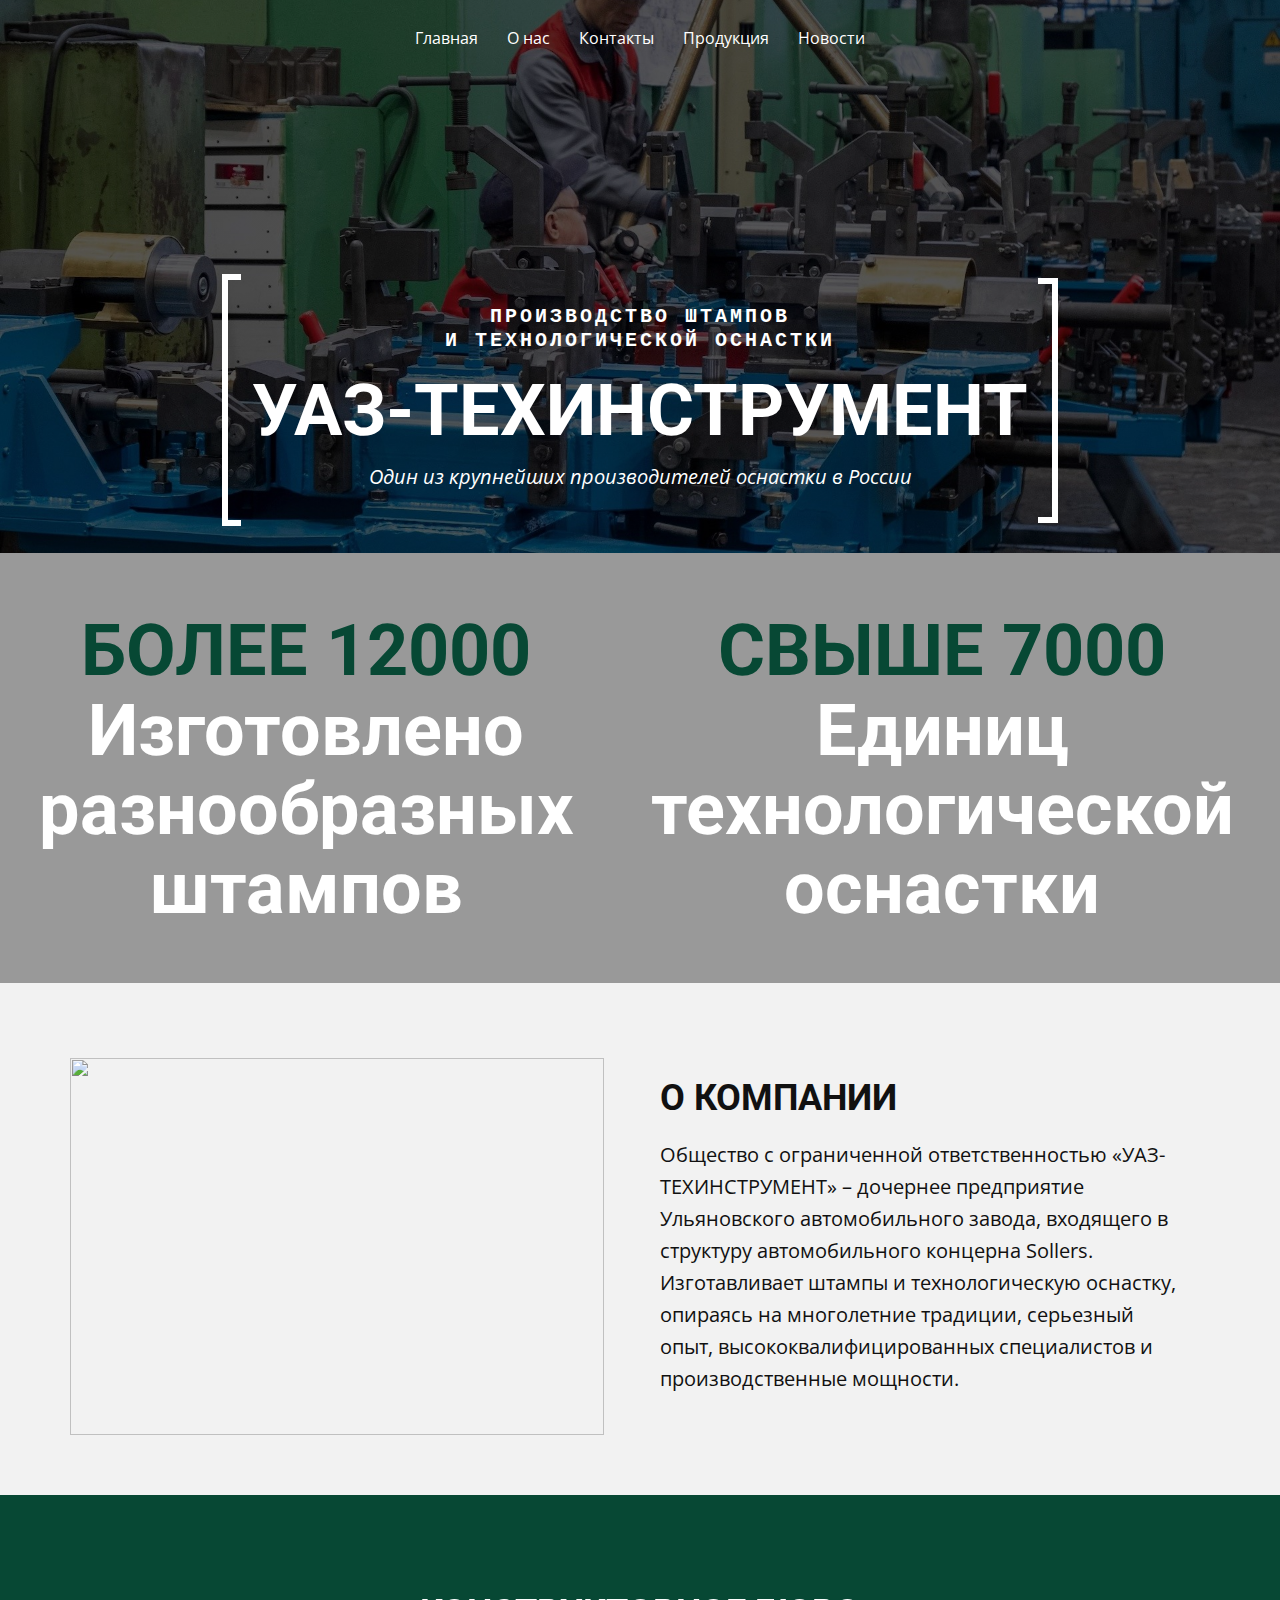
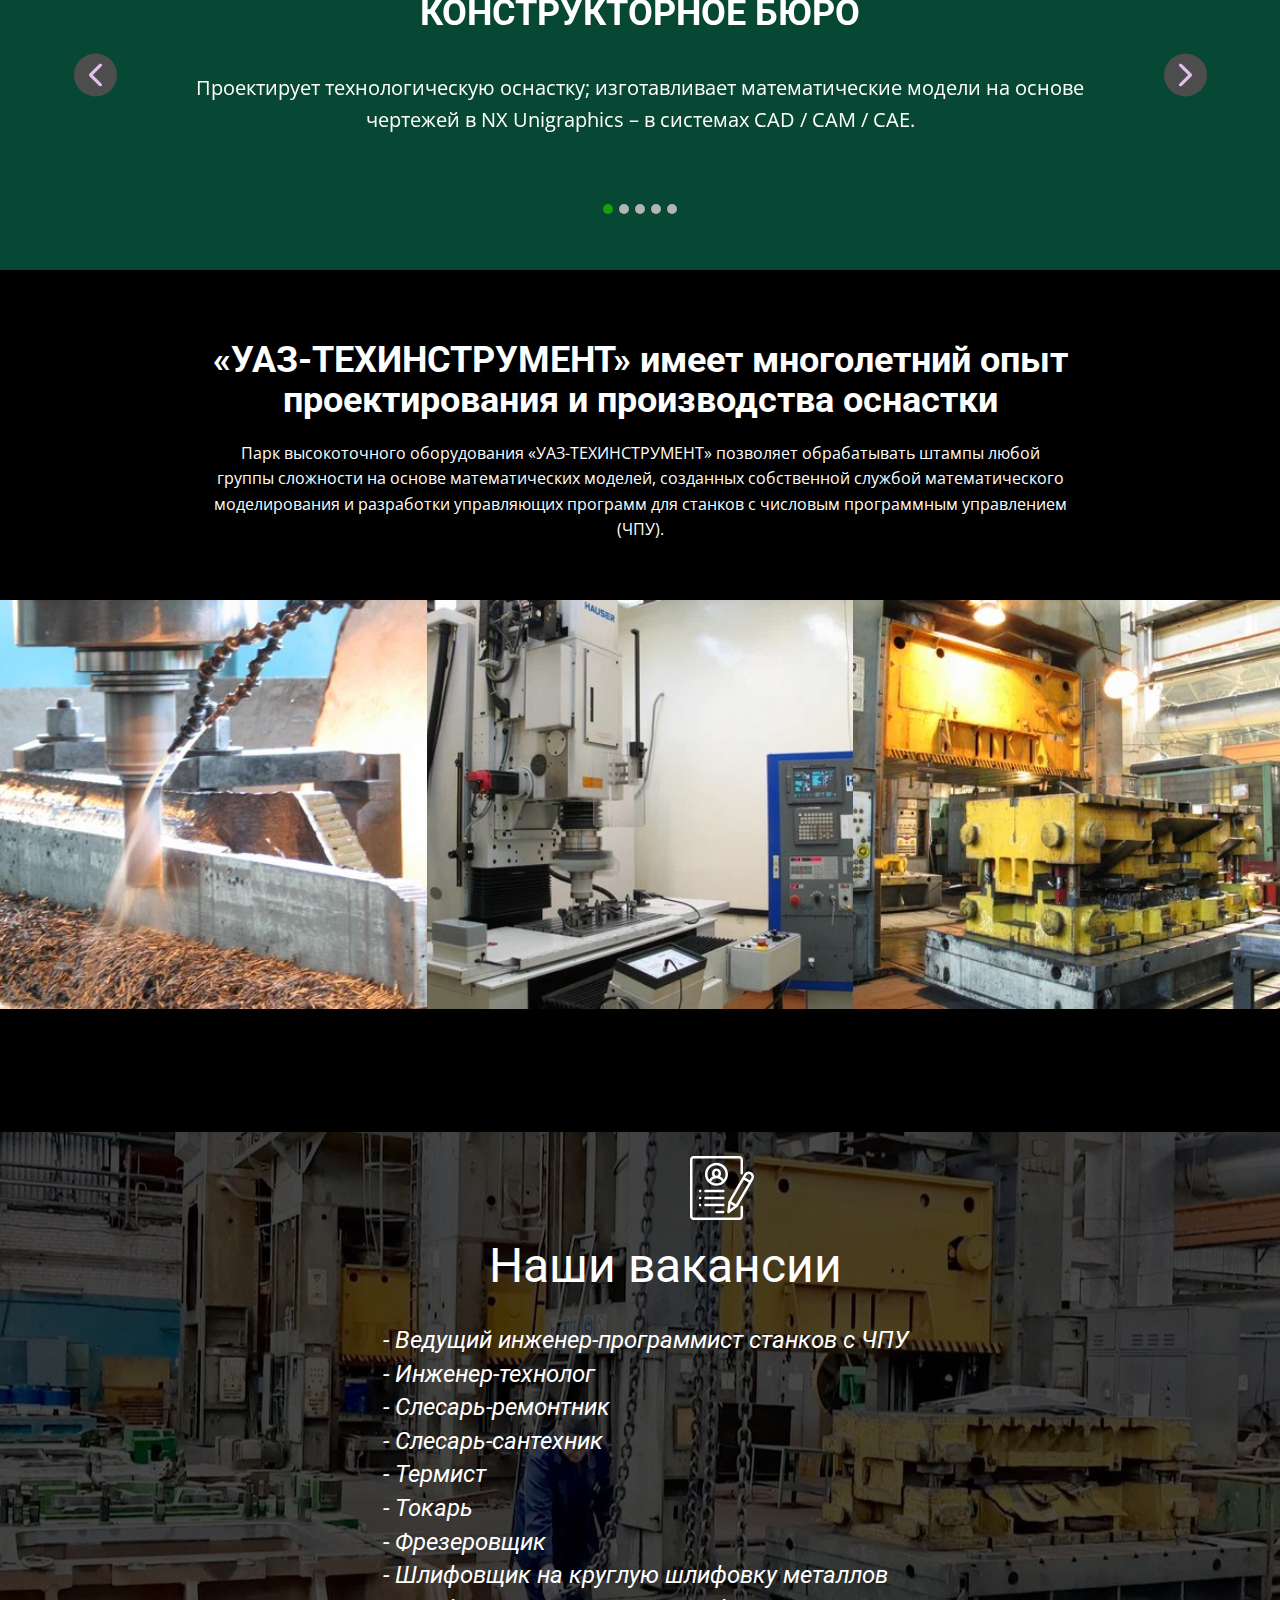
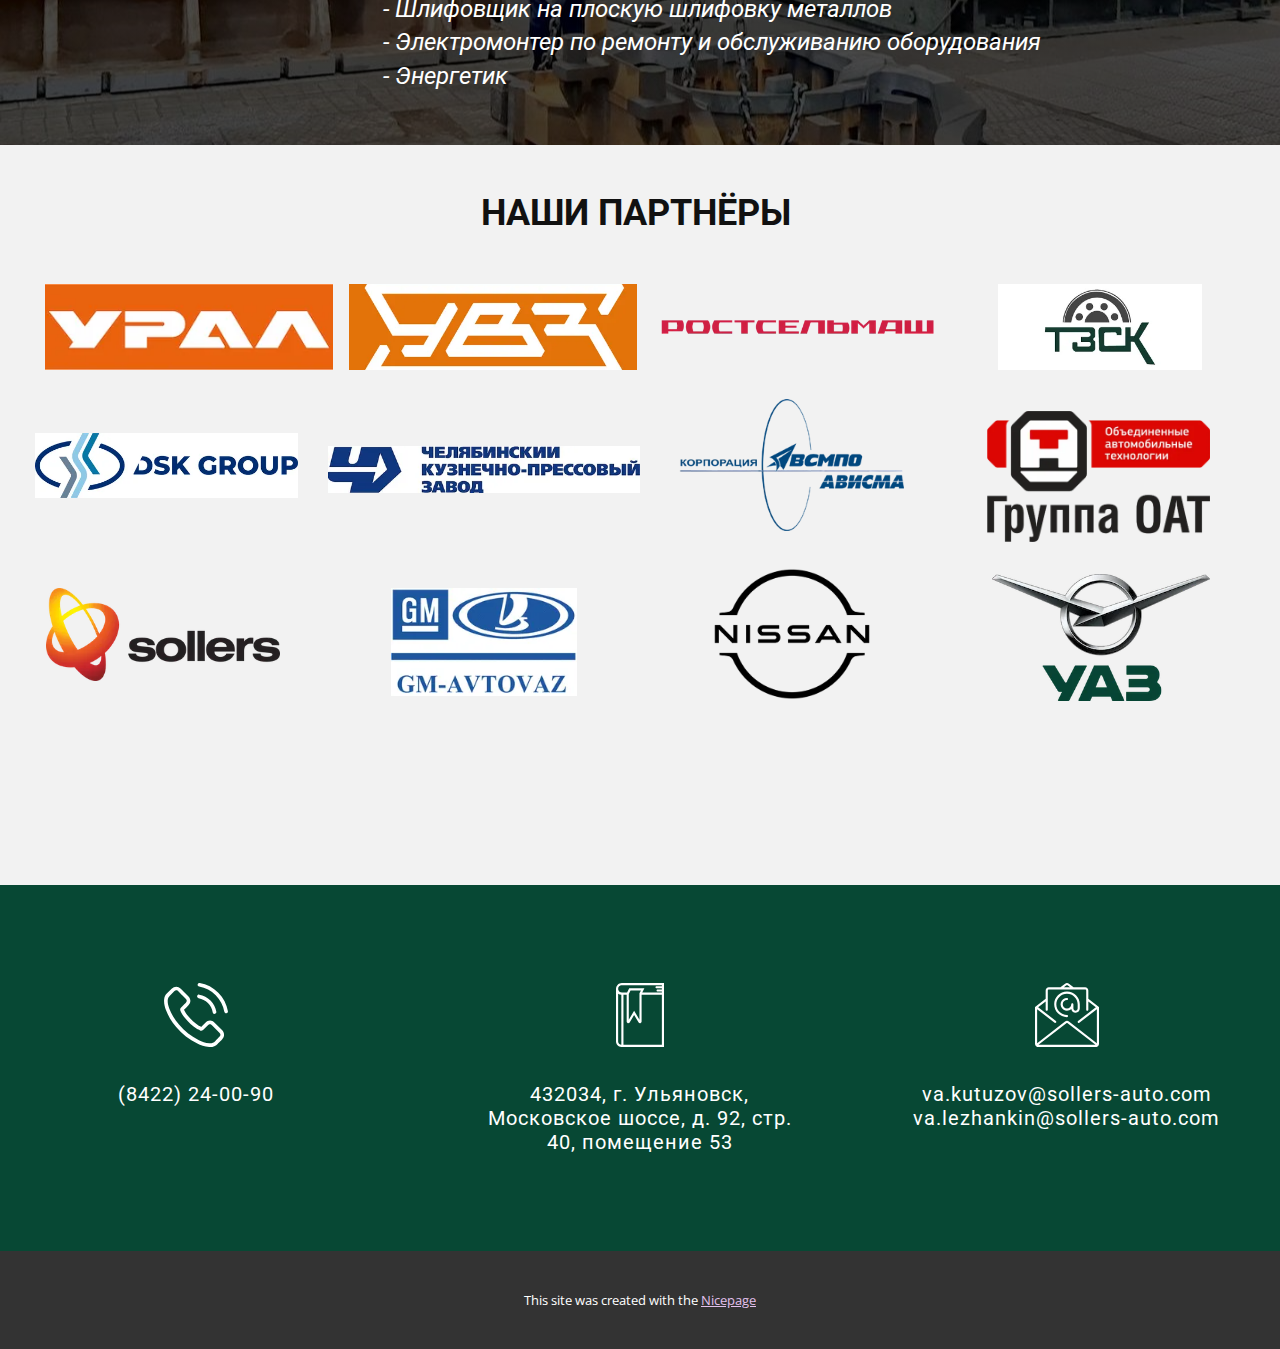
==== commit f4d66ad4: "Add files via upload" ====
--- a/Главная.html
+++ b/Главная.html
@@ -126,7 +126,7 @@
             </div>
           </div>
         </div>
-        <img class="u-expanded-width-xs u-image u-image-contain u-image-default u-image-1" src="images/logouaz.png" alt="" data-image-width="500" data-image-height="353">
+        <img class="u-expanded-width-xs u-image u-image-contain u-image-default u-image-1" src="images/gh.png" alt="" data-image-width="746" data-image-height="740">
       </div>
     </section>
     <section class="u-clearfix u-valign-middle u-section-4" id="carousel_5e61">
@@ -135,13 +135,13 @@
           <div class="u-layout-row">
             <div class="u-align-center u-container-style u-custom-color-5 u-layout-cell u-size-60 u-layout-cell-1">
               <div class="u-container-layout u-container-layout-1">
-                <div id="carousel-81c2" data-interval="5000" data-u-ride="carousel" class="u-carousel u-expanded-width-xs u-slider u-slider-1">
+                <div id="carousel-5c3e" data-interval="5000" data-u-ride="carousel" class="u-carousel u-expanded-width-xs u-slider u-slider-1">
                   <ol class="u-absolute-hcenter u-carousel-indicators u-carousel-indicators-1">
-                    <li data-u-target="#carousel-81c2" class="u-active u-active-custom-color-4 u-grey-30 u-shape-circle" data-u-slide-to="0" style="width: 10px; height: 10px;"></li>
-                    <li data-u-target="#carousel-81c2" class="u-active-custom-color-4 u-grey-30 u-shape-circle" data-u-slide-to="1" style="width: 10px; height: 10px;"></li>
-                    <li data-u-target="#carousel-81c2" class="u-active-custom-color-4 u-grey-30 u-shape-circle" data-u-slide-to="2" style="width: 10px; height: 10px;"></li>
-                    <li data-u-target="#carousel-81c2" class="u-active-custom-color-4 u-grey-30 u-shape-circle" data-u-slide-to="3" style="width: 10px; height: 10px;"></li>
-                    <li data-u-target="#carousel-81c2" class="u-active-custom-color-4 u-grey-30 u-shape-circle" data-u-slide-to="4" style="width: 10px; height: 10px;"></li>
+                    <li data-u-target="#carousel-5c3e" class="u-active u-active-custom-color-4 u-grey-30 u-shape-circle" data-u-slide-to="0" style="width: 10px; height: 10px;"></li>
+                    <li data-u-target="#carousel-5c3e" class="u-active-custom-color-4 u-grey-30 u-shape-circle" data-u-slide-to="1" style="width: 10px; height: 10px;"></li>
+                    <li data-u-target="#carousel-5c3e" class="u-active-custom-color-4 u-grey-30 u-shape-circle" data-u-slide-to="2" style="width: 10px; height: 10px;"></li>
+                    <li data-u-target="#carousel-5c3e" class="u-active-custom-color-4 u-grey-30 u-shape-circle" data-u-slide-to="3" style="width: 10px; height: 10px;"></li>
+                    <li data-u-target="#carousel-5c3e" class="u-active-custom-color-4 u-grey-30 u-shape-circle" data-u-slide-to="4" style="width: 10px; height: 10px;"></li>
                   </ol>
                   <div class="u-carousel-inner" role="listbox">
                     <div class="u-active u-align-center u-carousel-item u-container-style u-slide">
@@ -181,7 +181,7 @@
                       </div>
                     </div>
                   </div>
-                  <a class="u-absolute-vcenter u-carousel-control u-carousel-control-prev u-grey-70 u-icon-circle u-spacing-10 u-carousel-control-1" href="#carousel-81c2" role="button" data-u-slide="prev">
+                  <a class="u-absolute-vcenter u-carousel-control u-carousel-control-prev u-grey-70 u-icon-circle u-spacing-10 u-carousel-control-1" href="#carousel-5c3e" role="button" data-u-slide="prev">
                     <span aria-hidden="true">
                       <svg viewBox="0 0 451.847 451.847"><path d="M97.141,225.92c0-8.095,3.091-16.192,9.259-22.366L300.689,9.27c12.359-12.359,32.397-12.359,44.751,0
 c12.354,12.354,12.354,32.388,0,44.748L173.525,225.92l171.903,171.909c12.354,12.354,12.354,32.391,0,44.744
@@ -193,7 +193,7 @@
 c-12.354,12.365-32.386,12.365-44.745,0l-194.29-194.281C100.226,242.115,97.141,234.018,97.141,225.92z"></path></svg>
                     </span>
                   </a>
-                  <a class="u-absolute-vcenter u-carousel-control u-carousel-control-next u-grey-70 u-icon-circle u-spacing-10 u-carousel-control-2" href="#carousel-81c2" role="button" data-u-slide="next">
+                  <a class="u-absolute-vcenter u-carousel-control u-carousel-control-next u-grey-70 u-icon-circle u-spacing-10 u-carousel-control-2" href="#carousel-5c3e" role="button" data-u-slide="next">
                     <span aria-hidden="true">
                       <svg viewBox="0 0 451.846 451.847"><path d="M345.441,248.292L151.154,442.573c-12.359,12.365-32.397,12.365-44.75,0c-12.354-12.354-12.354-32.391,0-44.744
 L278.318,225.92L106.409,54.017c-12.354-12.359-12.354-32.394,0-44.748c12.354-12.359,32.391-12.359,44.75,0l194.287,194.284
--- a/Главная.css
+++ b/Главная.css
@@ -387,9 +387,9 @@
 }
 
 .u-section-3 .u-image-1 {
-  width: 425px;
-  height: 300px;
-  margin: -316px auto 16px 30px;
+  width: 534px;
+  height: 377px;
+  margin: -337px auto 60px 0;
 }
 
 @media (max-width: 1199px) {
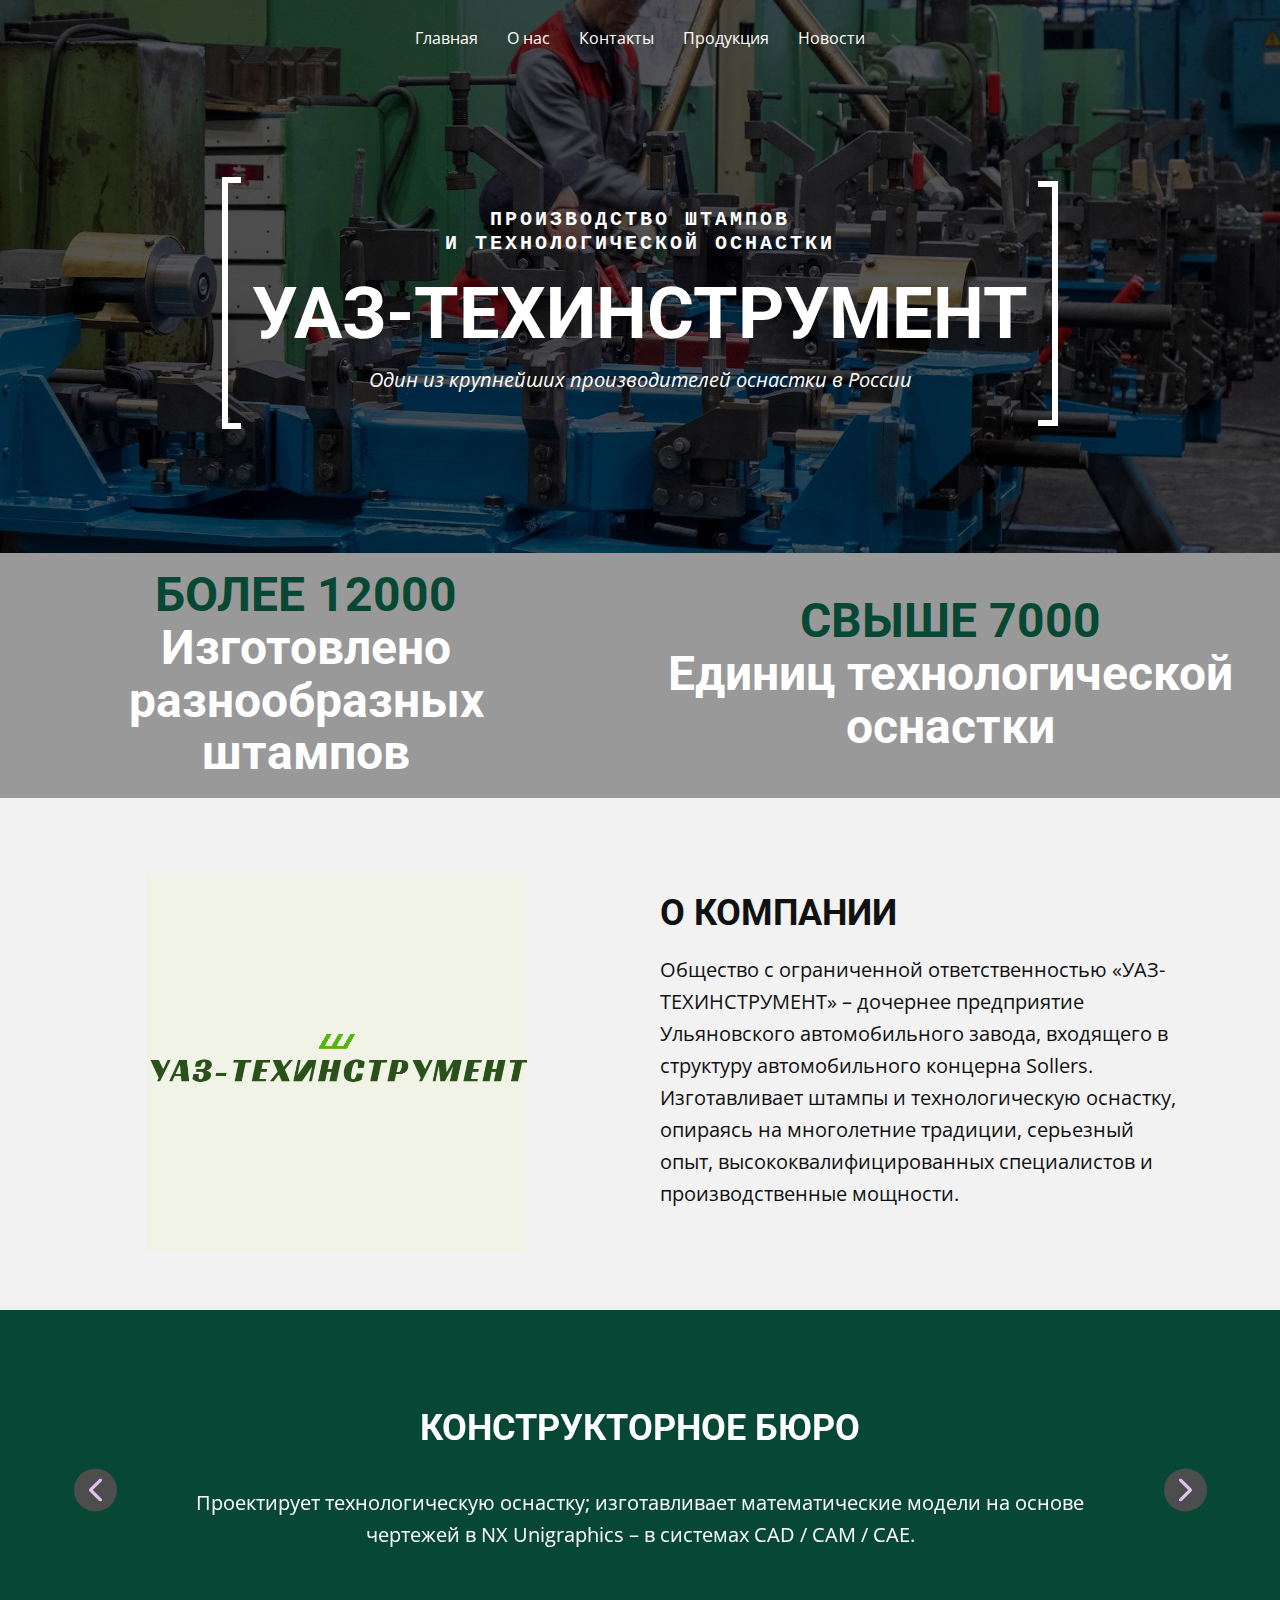
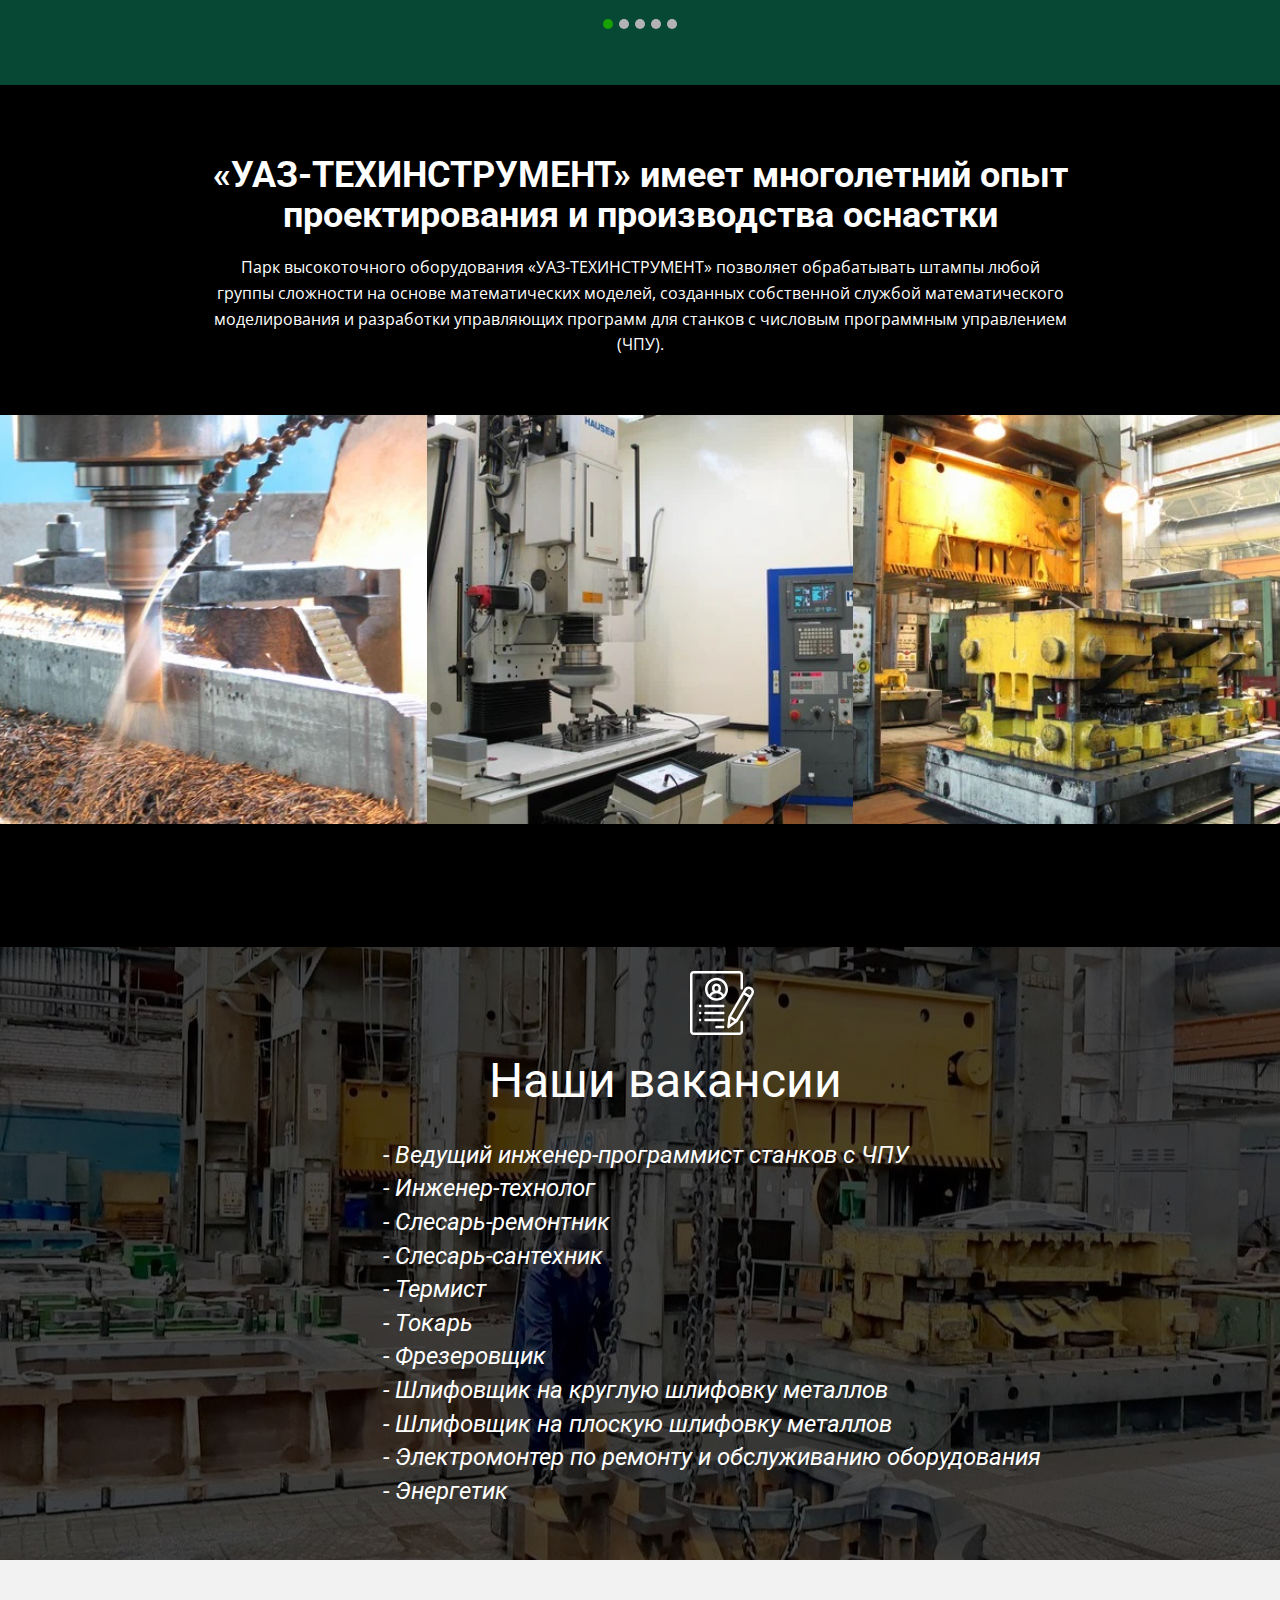
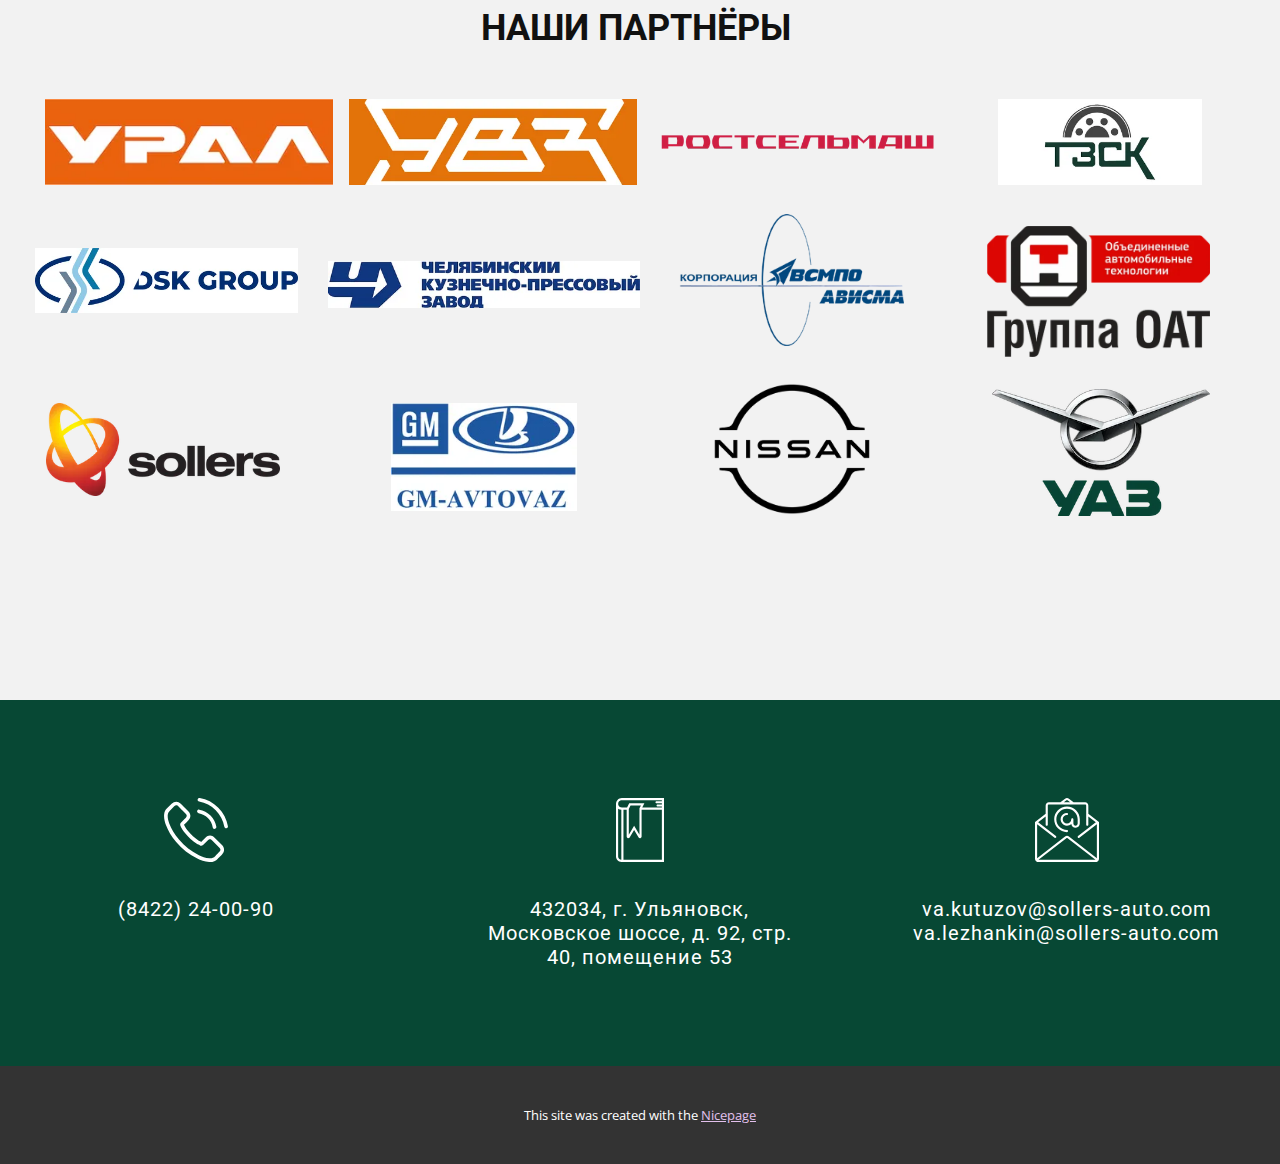
==== commit c89bd5d6: "Add files via upload" ====
--- a/Главная.html
+++ b/Главная.html
@@ -65,14 +65,16 @@
         </nav>
       </div></header> 
     <section class="u-clearfix u-image u-shading u-section-1" id="sec-0ecc" data-image-width="1920" data-image-height="1282">
-      <div class="custom-expanded u-container-style u-expanded-width-md u-group u-group-1">
-        <div class="u-container-layout u-container-layout-1">
-          <div class="u-border-6 u-border-white u-shape u-shape-right u-shape-1"></div>
-          <div class="u-border-6 u-border-white u-shape u-shape-left u-shape-2"></div>
-          <h5 class="u-align-center u-custom-font u-font-courier-new u-text u-text-1"> Производство штампов<br>и технологической оснастки
-          </h5>
-          <h1 class="u-align-center u-custom-font u-font-titillium-Web u-text u-title u-text-2"> УАЗ-ТЕХИНСТРУМЕНТ</h1>
-          <p class="u-align-center u-text u-text-3"> Один из крупнейших производителей оснастки в России</p>
+      <div class="u-clearfix u-sheet u-sheet-1">
+        <div class="custom-expanded u-container-style u-expanded-width-md u-group u-group-1">
+          <div class="u-container-layout u-container-layout-1">
+            <div class="u-border-6 u-border-white u-shape u-shape-right u-shape-1"></div>
+            <div class="u-border-6 u-border-white u-shape u-shape-left u-shape-2"></div>
+            <h5 class="u-align-center u-custom-font u-font-courier-new u-text u-text-1"> Производство штампов<br>и технологической оснастки
+            </h5>
+            <h1 class="u-align-center u-custom-font u-font-titillium-Web u-text u-title u-text-2"> УАЗ-ТЕХИНСТРУМЕНТ</h1>
+            <p class="u-align-center u-text u-text-3"> Один из крупнейших производителей оснастки в России</p>
+          </div>
         </div>
       </div>
     </section>
@@ -90,7 +92,7 @@
             <div class="u-size-30">
               <div class="u-layout-row">
                 <div class="u-container-style u-layout-cell u-left-cell u-size-30 u-layout-cell-2">
-                  <div class="u-container-layout u-valign-middle-lg u-valign-middle-md u-valign-middle-xl u-container-layout-2">
+                  <div class="u-container-layout u-valign-middle u-container-layout-2">
                     <h2 class="u-align-center u-font-titillium-Web u-text u-text-custom-color-5 u-text-1">БОЛЕЕ 12000 <span class="u-text-white">
                         <br>Изготовлено разнообразных штампов
                       </span>
@@ -99,7 +101,7 @@
                   </div>
                 </div>
                 <div class="u-container-style u-layout-cell u-size-30 u-layout-cell-3">
-                  <div class="u-container-layout u-valign-middle-lg u-valign-middle-md u-valign-middle-xl u-container-layout-3">
+                  <div class="u-container-layout u-valign-middle u-container-layout-3">
                     <h2 class="u-align-center u-font-titillium-Web u-text u-text-custom-color-5 u-text-2">СВЫШЕ 7000<br>
                       <span class="u-text-white">Единиц технологической оснастки </span>
                       <br>
@@ -135,13 +137,13 @@
           <div class="u-layout-row">
             <div class="u-align-center u-container-style u-custom-color-5 u-layout-cell u-size-60 u-layout-cell-1">
               <div class="u-container-layout u-container-layout-1">
-                <div id="carousel-5c3e" data-interval="5000" data-u-ride="carousel" class="u-carousel u-expanded-width-xs u-slider u-slider-1">
+                <div id="carousel-d1ff" data-interval="5000" data-u-ride="carousel" class="u-carousel u-expanded-width-xs u-slider u-slider-1">
                   <ol class="u-absolute-hcenter u-carousel-indicators u-carousel-indicators-1">
-                    <li data-u-target="#carousel-5c3e" class="u-active u-active-custom-color-4 u-grey-30 u-shape-circle" data-u-slide-to="0" style="width: 10px; height: 10px;"></li>
-                    <li data-u-target="#carousel-5c3e" class="u-active-custom-color-4 u-grey-30 u-shape-circle" data-u-slide-to="1" style="width: 10px; height: 10px;"></li>
-                    <li data-u-target="#carousel-5c3e" class="u-active-custom-color-4 u-grey-30 u-shape-circle" data-u-slide-to="2" style="width: 10px; height: 10px;"></li>
-                    <li data-u-target="#carousel-5c3e" class="u-active-custom-color-4 u-grey-30 u-shape-circle" data-u-slide-to="3" style="width: 10px; height: 10px;"></li>
-                    <li data-u-target="#carousel-5c3e" class="u-active-custom-color-4 u-grey-30 u-shape-circle" data-u-slide-to="4" style="width: 10px; height: 10px;"></li>
+                    <li data-u-target="#carousel-d1ff" class="u-active u-active-custom-color-4 u-grey-30 u-shape-circle" data-u-slide-to="0" style="width: 10px; height: 10px;"></li>
+                    <li data-u-target="#carousel-d1ff" class="u-active-custom-color-4 u-grey-30 u-shape-circle" data-u-slide-to="1" style="width: 10px; height: 10px;"></li>
+                    <li data-u-target="#carousel-d1ff" class="u-active-custom-color-4 u-grey-30 u-shape-circle" data-u-slide-to="2" style="width: 10px; height: 10px;"></li>
+                    <li data-u-target="#carousel-d1ff" class="u-active-custom-color-4 u-grey-30 u-shape-circle" data-u-slide-to="3" style="width: 10px; height: 10px;"></li>
+                    <li data-u-target="#carousel-d1ff" class="u-active-custom-color-4 u-grey-30 u-shape-circle" data-u-slide-to="4" style="width: 10px; height: 10px;"></li>
                   </ol>
                   <div class="u-carousel-inner" role="listbox">
                     <div class="u-active u-align-center u-carousel-item u-container-style u-slide">
@@ -181,7 +183,7 @@
                       </div>
                     </div>
                   </div>
-                  <a class="u-absolute-vcenter u-carousel-control u-carousel-control-prev u-grey-70 u-icon-circle u-spacing-10 u-carousel-control-1" href="#carousel-5c3e" role="button" data-u-slide="prev">
+                  <a class="u-absolute-vcenter u-carousel-control u-carousel-control-prev u-grey-70 u-icon-circle u-spacing-10 u-carousel-control-1" href="#carousel-d1ff" role="button" data-u-slide="prev">
                     <span aria-hidden="true">
                       <svg viewBox="0 0 451.847 451.847"><path d="M97.141,225.92c0-8.095,3.091-16.192,9.259-22.366L300.689,9.27c12.359-12.359,32.397-12.359,44.751,0
 c12.354,12.354,12.354,32.388,0,44.748L173.525,225.92l171.903,171.909c12.354,12.354,12.354,32.391,0,44.744
@@ -193,7 +195,7 @@
 c-12.354,12.365-32.386,12.365-44.745,0l-194.29-194.281C100.226,242.115,97.141,234.018,97.141,225.92z"></path></svg>
                     </span>
                   </a>
-                  <a class="u-absolute-vcenter u-carousel-control u-carousel-control-next u-grey-70 u-icon-circle u-spacing-10 u-carousel-control-2" href="#carousel-5c3e" role="button" data-u-slide="next">
+                  <a class="u-absolute-vcenter u-carousel-control u-carousel-control-next u-grey-70 u-icon-circle u-spacing-10 u-carousel-control-2" href="#carousel-d1ff" role="button" data-u-slide="next">
                     <span aria-hidden="true">
                       <svg viewBox="0 0 451.846 451.847"><path d="M345.441,248.292L151.154,442.573c-12.359,12.365-32.397,12.365-44.75,0c-12.354-12.354-12.354-32.391,0-44.744
 L278.318,225.92L106.409,54.017c-12.354-12.359-12.354-32.394,0-44.748c12.354-12.359,32.391-12.359,44.75,0l194.287,194.284
--- a/Главная.css
+++ b/Главная.css
@@ -3,10 +3,15 @@
   background-position: 50% 50%;
 }
 
+.u-section-1 .u-sheet-1 {
+  min-height: 553px;
+}
+
 .u-section-1 .u-group-1 {
   width: 836px;
   height: auto;
-  margin: 216px auto 60px;
+  min-height: 277px;
+  margin: 119px auto 60px;
 }
 
 .u-section-1 .u-container-layout-1 {
@@ -47,6 +52,14 @@
 }
 
 @media (max-width: 1199px) {
+   .u-section-1 {
+    min-height: 359px;
+  }
+
+  .u-section-1 .u-sheet-1 {
+    min-height: 456px;
+  }
+
   .u-section-1 .u-group-1 {
     width: 689px;
     height: auto;
@@ -77,6 +90,14 @@
 }
 
 @media (max-width: 991px) {
+   .u-section-1 {
+    min-height: 349px;
+  }
+
+  .u-section-1 .u-sheet-1 {
+    min-height: 349px;
+  }
+
   .u-section-1 .u-group-1 {
     margin-bottom: 85px;
     margin-right: initial;
@@ -106,13 +127,16 @@
 
 @media (max-width: 767px) {
    .u-section-1 {
-    min-height: 625px;
+    min-height: 262px;
+  }
+
+  .u-section-1 .u-sheet-1 {
+    min-height: 262px;
   }
 
   .u-section-1 .u-group-1 {
     width: 640px;
-    min-height: 324px;
-    margin: 100px calc(((100% - 540px) / 2)  + -61px) 60px auto;
+    margin: 100px 239px 60px auto;
   }
 
   .u-section-1 .u-shape-1 {
@@ -139,14 +163,17 @@
 
 @media (max-width: 575px) {
    .u-section-1 {
-    min-height: 870px;
+    min-height: 165px;
+  }
+
+  .u-section-1 .u-sheet-1 {
+    min-height: 165px;
   }
 
   .u-section-1 .u-group-1 {
-    min-height: 489px;
+    width: 340px;
     margin-top: 253px;
-    width: 340px;
-    margin-right: calc(((100% - 340px) / 2));
+    margin-right: 400px;
   }
 
   .u-section-1 .u-shape-1 {
@@ -172,20 +199,20 @@
   }
 } .u-section-2 {
   background-image: none;
-  min-height: 430px;
+  min-height: 244px;
 }
 
 .u-section-2 .u-layout-wrap-1 {
   margin-top: -142px;
-  margin-bottom: 45px;
+  margin-bottom: 0;
 }
 
 .u-section-2 .u-layout-cell-1 {
-  min-height: 190px;
+  min-height: 140px;
 }
 
 .u-section-2 .u-layout-cell-2 {
-  min-height: 337px;
+  min-height: 247px;
 }
 
 .u-section-2 .u-container-layout-2 {
@@ -194,14 +221,14 @@
 }
 
 .u-section-2 .u-text-1 {
-  font-size: 4.5rem;
+  font-size: 3rem;
   font-weight: 700;
   background-image: none;
   margin: 0 28px 0 0;
 }
 
 .u-section-2 .u-layout-cell-3 {
-  min-height: 337px;
+  min-height: 247px;
 }
 
 .u-section-2 .u-container-layout-3 {
@@ -209,10 +236,10 @@
 }
 
 .u-section-2 .u-text-2 {
-  font-size: 4.5rem;
+  font-size: 3rem;
   font-weight: 700;
   background-image: none;
-  margin: 0 28px 0 -8px;
+  margin: 0 20px 0 0;
 }
 
 @media (max-width: 1199px) {
@@ -221,11 +248,11 @@
   }
 
   .u-section-2 .u-layout-cell-1 {
-    min-height: 157px;
+    min-height: 115px;
   }
 
   .u-section-2 .u-layout-cell-2 {
-    min-height: 278px;
+    min-height: 204px;
   }
 
   .u-section-2 .u-container-layout-2 {
@@ -238,22 +265,21 @@
   }
 
   .u-section-2 .u-layout-cell-3 {
-    min-height: 278px;
+    min-height: 204px;
   }
 
   .u-section-2 .u-text-2 {
     margin-right: 0;
-    margin-left: 0;
   }
 }
 
 @media (max-width: 991px) {
    .u-section-2 {
-    min-height: 123px;
+    min-height: 152px;
   }
 
   .u-section-2 .u-layout-cell-1 {
-    min-height: 120px;
+    min-height: 88px;
   }
 
   .u-section-2 .u-layout-cell-2 {
@@ -286,7 +312,7 @@
   }
 
   .u-section-2 .u-layout-cell-1 {
-    min-height: 90px;
+    min-height: 66px;
   }
 
   .u-section-2 .u-layout-cell-2 {
@@ -299,7 +325,6 @@
   }
 
   .u-section-2 .u-text-1 {
-    font-size: 3rem;
     line-height: 1;
     width: auto;
     margin-top: -65px;
@@ -311,7 +336,6 @@
   }
 
   .u-section-2 .u-text-2 {
-    font-size: 3rem;
     line-height: 1;
     width: auto;
     margin-top: 64px;
@@ -325,7 +349,7 @@
   }
 
   .u-section-2 .u-layout-cell-1 {
-    min-height: 57px;
+    min-height: 42px;
   }
 
   .u-section-2 .u-layout-cell-2 {
